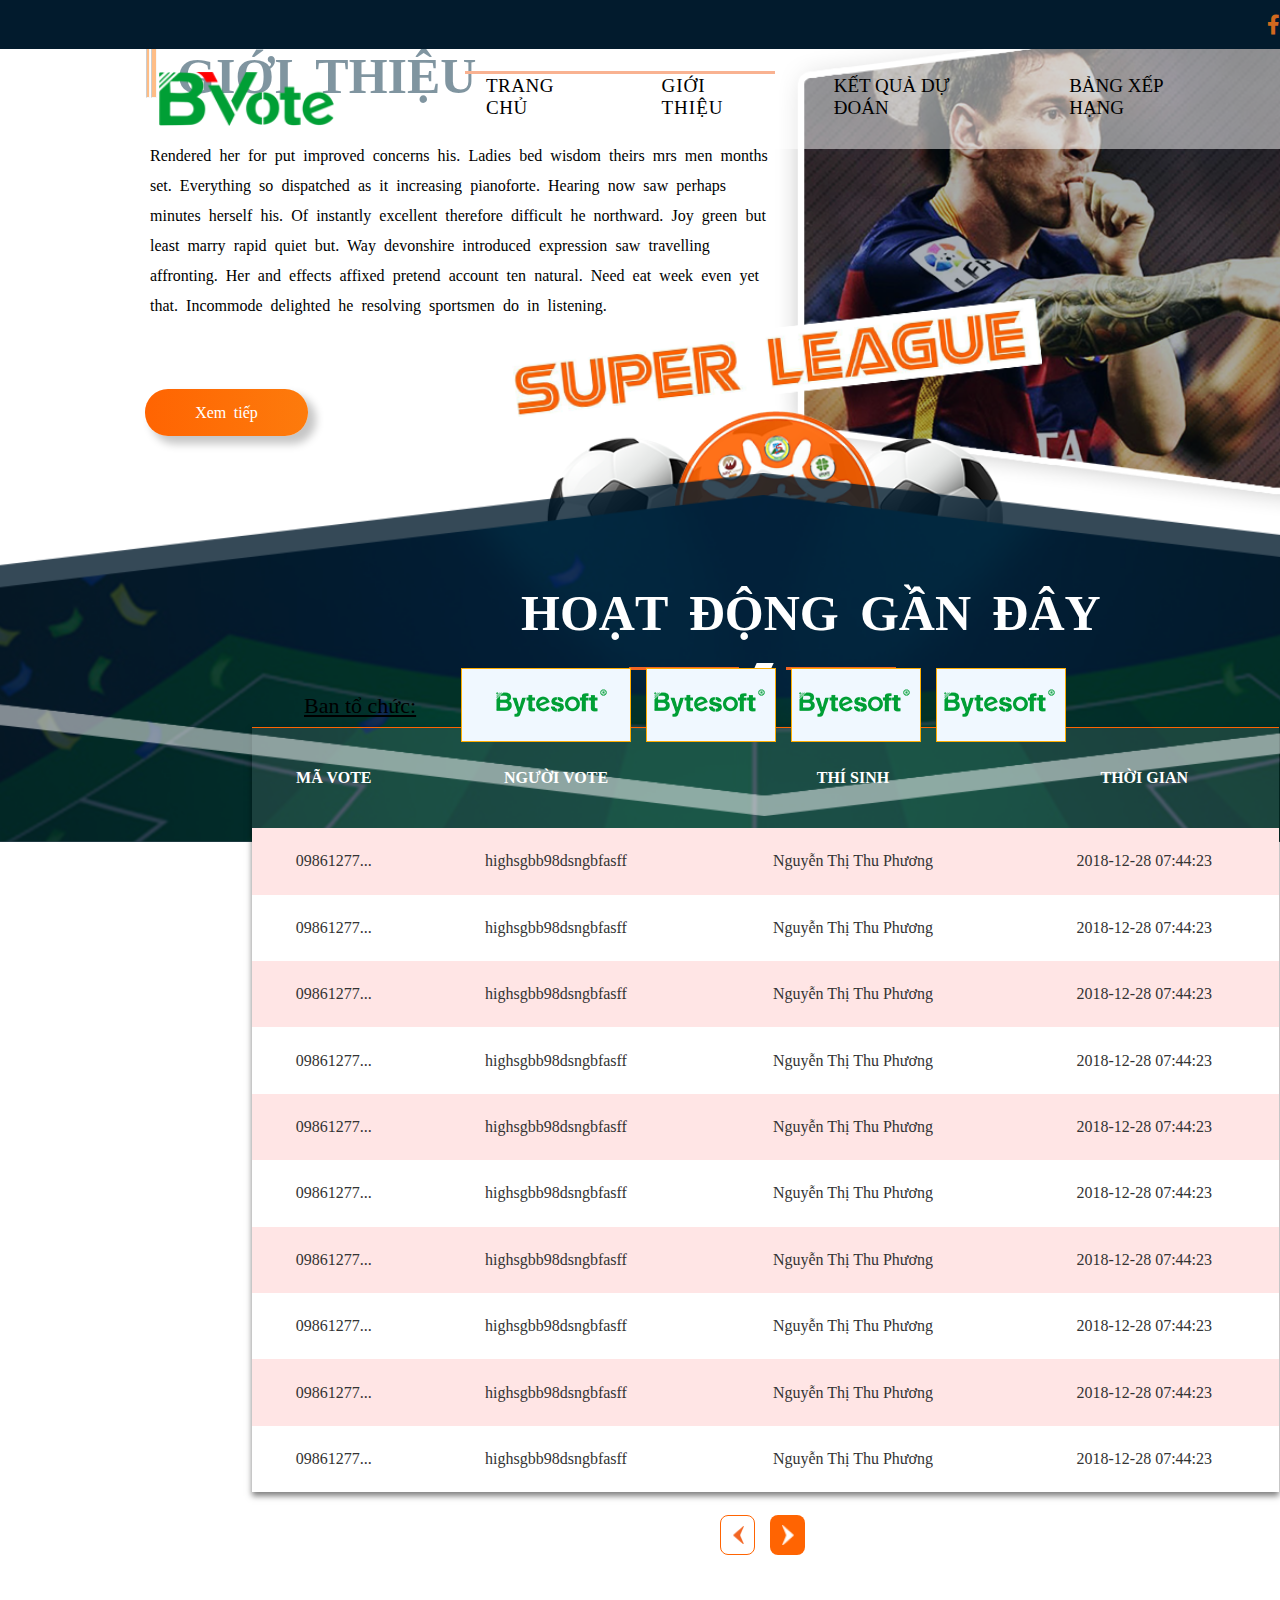
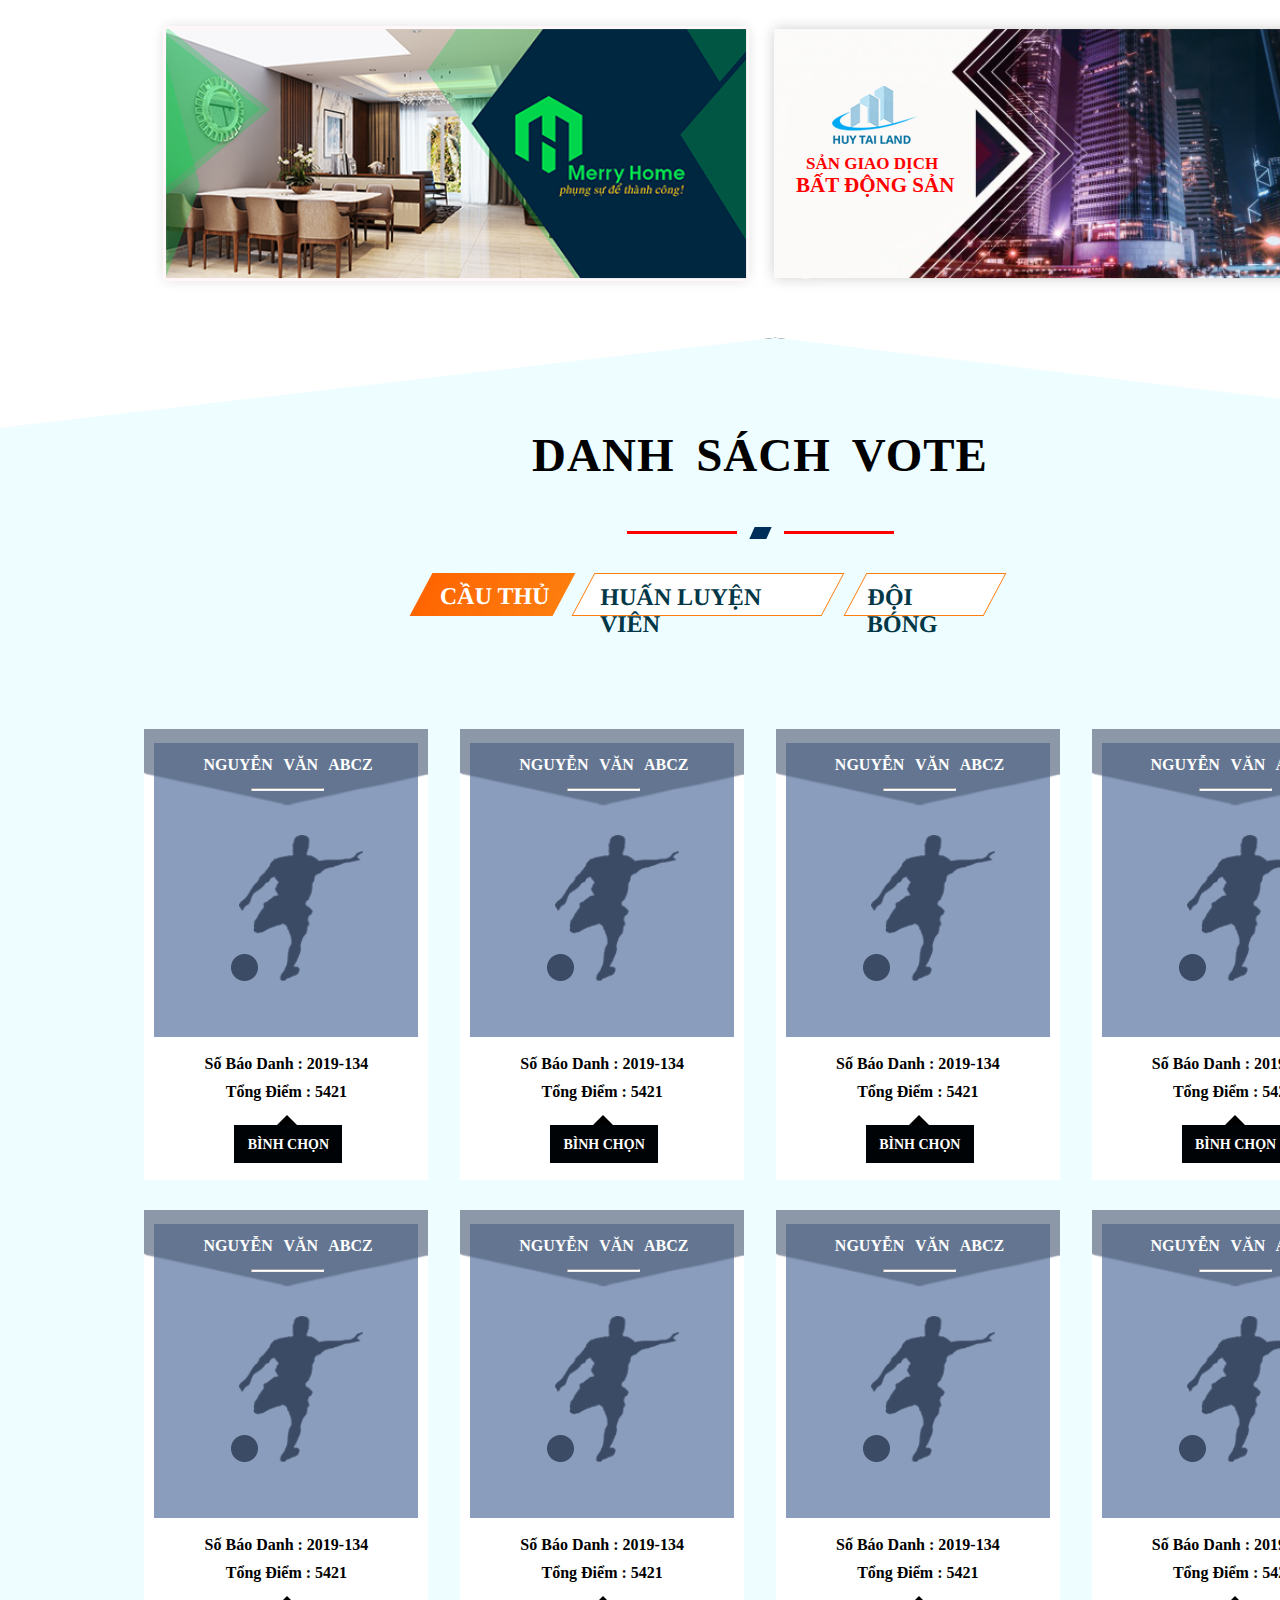
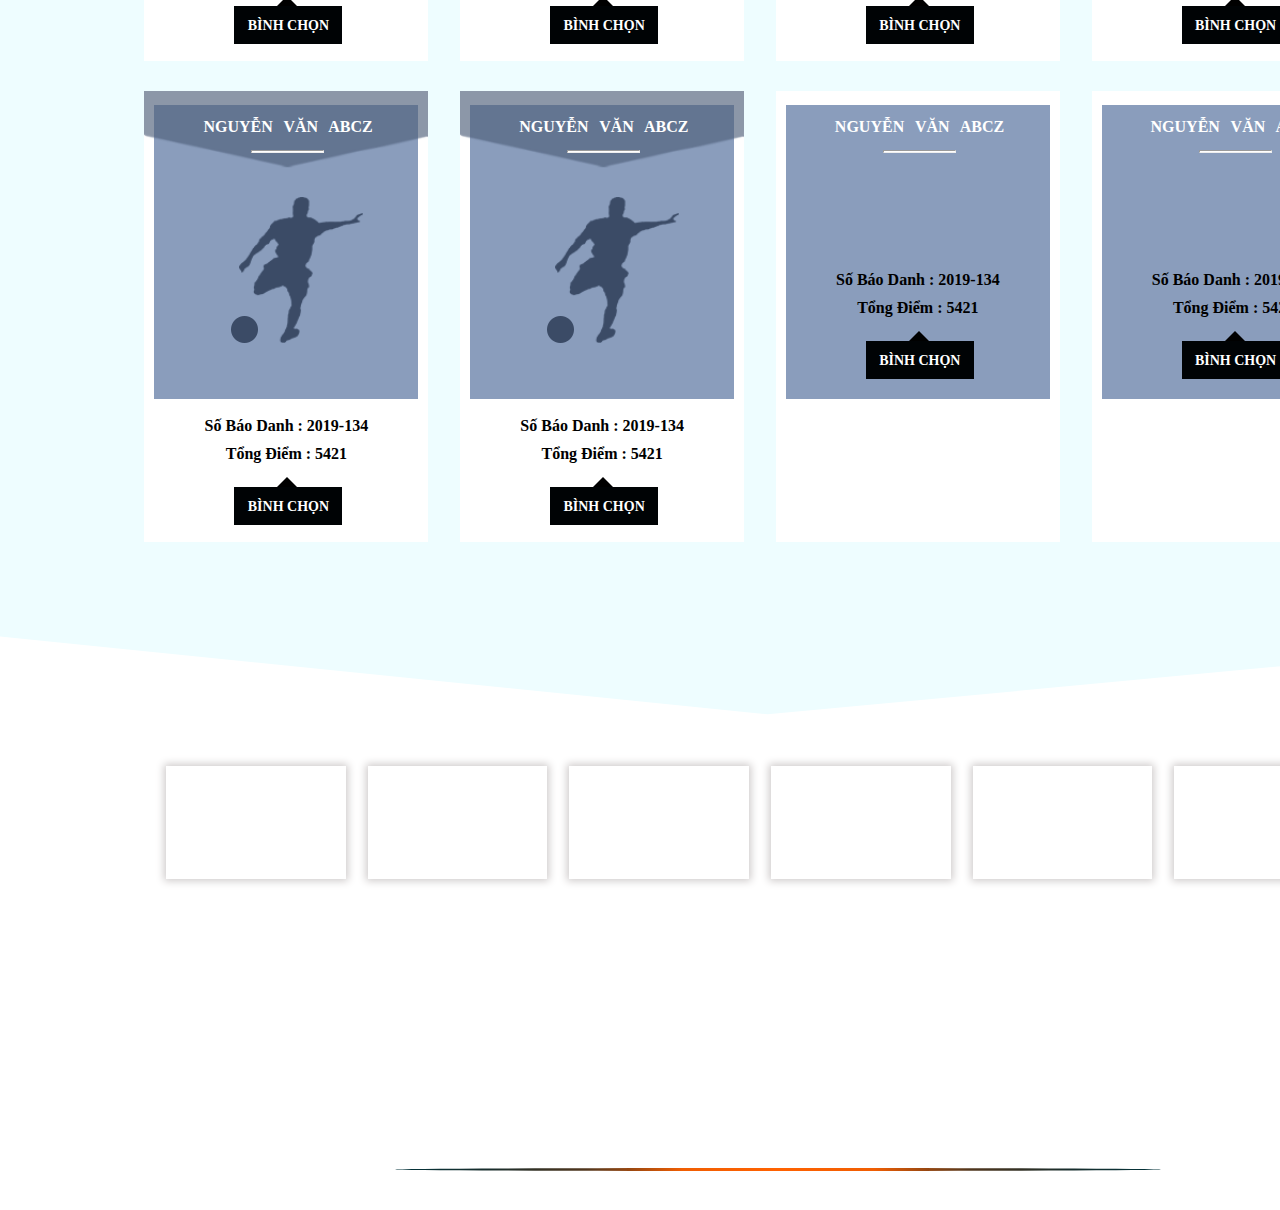
==== index.html @ f5007547 "Update index.html" ====
<!DOCTYPE html>
<html lang="en">

<head>
    <meta charset="UTF-8">
    <meta name="viewport" content="width=device-width, initial-scale=1.0">
    <link rel="stylesheet" href="https://cdnjs.cloudflare.com/ajax/libs/font-awesome/6.0.0-beta3/css/all.min.css">
    <link rel="stylesheet" href="De.css">
    <title>Document</title>
</head>
<style>
    *{
    margin: 0;
    padding: 0;
    box-sizing: border-box;
}
body{
    -moz-user-select: none !important;
    -webkit-touch-callout: none!important;
    -webkit-user-select: none!important;
    -khtml-user-select: none!important;
    -moz-user-select: none!important;
    -ms-user-select: none!important;
    user-select: none!important;
    }
#nav-1{
    flex: 0.2;
     z-index: 2;
      margin-right: -5px;
}
.an-icon{
    display: none;
}
#layout{
    
    width:1520px;
    margin: 0px auto;
    display: block;
    position: relative;
   
}
header{
    height: 49px;
    width: 100%;
    background-color: #021b2d;
    display: flex;
    position: absolute;
    z-index: 2;
}
nav{
    background-color: rgb(255, 255, 255);
    width:100%;
    z-index: 3;
}
#duyem{
    background-color: rgba(255, 255, 255, 0.5); 
    width: 100%;
     height: 100px; 
     top: 49px;
      position: absolute;
    
}
.menu-item {
    position: relative;
}

.menu a {
    text-decoration: none;
    color: black;
    font-weight: bold;
    padding: 10px 15px;
    display: inline-block;
}
.arrow {
    position: absolute;
    top: 90px;
    left: 50%;
    transform: translateX(-50%);
    width: 0;
    height: 0;
    border-left: 8px solid transparent;
    border-right: 8px solid transparent;
    border-bottom: 8px solid #F95411;
    display: none;
    z-index: 5;
}
.arrow1{
    position: absolute;
    top: 90px;
    left: 50%;
    transform: translateX(-50%);
    width: 0;
    height: 0;
    border-left: 8px solid transparent;
    border-right: 8px solid transparent;
    border-bottom: 8px solid #F95411;
    display: none;
    z-index: 5;
}
ul li a{
    font-size: 3px  ;
}
.submenu {
    position: absolute;
    top: 97px;
    left: 10px;
    width: 265px;
    height: 140px;
    list-style: none;
    padding: 5px;
    margin: 0;
    background: rgba(255, 255, 255, 0.8);
    box-shadow: 0 4px 6px rgba(0, 0, 0, 0.2);
    display: none;
    z-index: 10;
    border-bottom:3px solid #F95411;
    border-top: 20px solid rgba(255, 255, 255, 0.1) ;
}

.submenu li {
    display: flex;
    align-items: center;
    margin-bottom: 10px;
    font-size: 14px;
}
.submenu .dot {
    width: 8px;
    height: 8px;
    background-color: red;
    border-radius: 50%;
    margin-right: 10px;
}
.menu-item:hover .submenu,
.menu-item:hover .arrow {
    display: block;
}
.menu-item:hover .submenu {
    pointer-events: auto;
}

#nav{
    display: flex;
    justify-content: space-around;
    width: 1200px;
    margin:0px auto;
    height: 100px;
    /* position: absolute;
    left: 151px;     */
}
ul{
    display: flex;
    justify-content: center;
    flex: 1;
    gap: 42px;
    margin-left: 147px;
}
#img{
    margin-top: 23px;  
    width: 175px;
    height: 54px;
    margin-left: -1px;
    flex: 1;
}
#dau1{
    width: 1200px;
    display: flex;
    justify-content: flex-end;
    margin-right: 160px;
    align-items: center;
    font-size: 20px;
    margin: 0 auto;
}
ul li{
    list-style-type: none;
    display: flex;
    padding: 10px;
    height: 96px;
   display: flex;
}

ul li a{
    text-decoration: none;
    color: rgb(0, 0, 0);
   z-index: 2;
   font-size: 19px;
   font-family: Myriad Pro,Regular;
   margin: auto;
}
#than{
    position:absolute ;
    z-index: 2;
    top: 180px;
    left: 0;
    width: 100%;
    height: 800px;
    display: flex;

}
.duyem{
    position: absolute;
    z-index: 2;
    top: 0px;
    left: 0px;
}
.duyem1{
  
}
.duyem2{
    top: 0px;
    left: 0px;
}
.duyem3{
    top: 0px;
    left: 0px;
}
.duyem4{
    top:27.4%;
    left: 10%;
}
.duyem4 img{
    width: 100%;
}
.logo1{
    width: 170px;
    height: 74px;
    background-color: aliceblue;
    border: 1px solid #ffae00;
}
.logo{
    width: 130px;
    height: 74px;
    background-color:aliceblue ;
    border: 1px solid #ffae00;
}
.btn-xemtiep{
    width: 163px;
    height: 47px;
    background: linear-gradient(to right, #ff6402, #fd7b0c);
    border: none;
    border-radius: 23px;
    margin-top: 68px;
    margin-left: -5px;
    color: white;
    box-shadow:7px 7px 8px 1px #c6c6c6;
    color: white;
    font-family: Myriad Pro,Regular;
    font-style: bold;
    font-size: 16px;
    word-spacing: 3.5px;
}
.img-ipath-gioi-thieu-01{
    position: absolute;
    top: 1020px;
    right: 319px;
}
.img-ipath-gioi-thieu-02{
    position: absolute;
    top: 1043px;
    right: 343px;
}
.chu1{
    font-family: Myriad Pro,Regular;
    font-size: 50px;
    color: white;
    margin-bottom: 20px;
    margin: 0 auto;
    word-spacing: 8.8px;
    margin-bottom: 21px;

}
.table-container {
    width: 1027px;
    margin: auto;
    background-color: rgba(255, 255, 255, 0.1);
    /* border-radius: 8px; */
    box-shadow: 0 4px 6px rgba(0, 0, 0, 0.5);
    overflow: hidden;
    position: absolute;
    top: 181px;
    left: 252px;
    border-top:1px solid #ff6402 ;
}
table {
    width: 100%;
    border-collapse: collapse;
    text-align: left;
    text-align: center;
}
table thead tr{
    height:100px ;
    width: 25%;
}
table thead tr td{
    height:100px ;
}
thead tr {
    color: white;
    font-weight: bold;
    font-size: 16px;
    width: 100px;
    padding: 30px;
}

thead th {
    padding: 12px 8px;
    text-transform: uppercase;
}
tbody tr:nth-child(odd) {
    background-color: #ffe5e5;
}

tbody tr:nth-child(even) {
    background-color: #ffffff;
}
td{
    height: 66.4px;
}
tbody td {
    padding: 12px 8px;
    color: #333;
}
tbody tr:hover {
    background-color: #f2f2f2;
}
tr:hover .duyem-table {
    border-left: 5px solid #ff6402; 
}
#khoi-1{
  
    width: 35px;
    height: 40px;
    border-radius: 8px;
    background-color: white;
    border: 1px solid #ff6402;
    padding: 10px 12px;
    display: flex;
}
#khoi-2{
    width: 35px;
    height: 40px;
    border-radius: 8px;
    background-color: #ff6402;
    padding: 10px 12px;
    display: flex;
}
#bocKhoi{
    display: flex;
    width: 60%;
    margin-left: 306px;
    justify-content: center;
    gap: 15px;
}
.dau-bg {
    width: 100%;
    height: 231px;
    background-color: #eefdff;
    clip-path: polygon(51% 0, 0 39%, 100% 39%);
    margin-top: 46px;
    box-shadow: 0px 0px 10px 20px black;
    
}
.than-bg{
    height: 1800px  ;
    background-color: #eefdff;
    width: 100%;
    margin-top: -141px;
    z-index: 2;
}
.duoi-bg{
    width: 100%;
    height: 143px;
    background: #eefdff;
    clip-path:  polygon(-993px -37px, 150% 0px, 50.5% 99%);
    margin-top: -55px;

}
#cau-thu{
    width: 81%;
    margin: 0 auto;
    display: flex;
    margin-top: 113px;
    justify-content: space-between;
    flex-wrap: wrap;
    gap: 30px;
}
.cau-thu-1{
    width: 284px;
    height: 451px;
    background-color: #ffffff;
    position: relative;
}
.cau-thu-1-1{
    width: 264px;
    height: 294px;
    background-color: #8a9dbc;
    position: absolute;
    top: 14px;
    left: 10px;
}
.arrow-up {
    width: 0;
    height: 0;
    border-left: 10px solid transparent;
    border-right: 10px solid transparent;
    border-bottom: 10px solid black;
    margin-left: 123px;
    margin-top: 14px;
  }
.arrow-down {
    width: 108px;
    height: 38px;
    background-color: #000305;
    margin-left: 80px;
    display: flex;
    
  }
  #logo-khachHang{
    width: 81%;
    display: flex;
    margin: 0 auto;
    justify-content: space-between;
    height: auto;
    margin-top: 50px;
    gap: 22px;
  }
  .logo-khachHang-1{
    width: 230px;
    height:113px;
    background-color: #ffffff;
    position: relative;
    box-shadow: 0px 0px 8px 2px #cecaca;
  }
  footer{
    margin-top: 50px;
    width: 100%;
    height: auto;
  }
  .img-ipath-2{
    width: 35%;
    position: absolute;
    left: 510px;
    top: 298px;
}
.img-ipath-3{
    position: absolute;
    left: 483px;
    top: 419px;
    width: 38%;
}
.img-ipath-4{
          position: absolute;
   left: 674px;
    top: 411px;
    width: 205px;
    opacity: 0.9;
}
.img-ipath-5{
    position: absolute;
     top: 179px;
      z-index: 2; 
      width: 100%;
}
#Logo-congTy{
    display: flex;
    position: absolute;
    z-index: 2;
    left: 20%;
    top: 668px;
    gap: 15px;
}
.img-logo1{
    margin-top: 20px;
    margin-left: 34px;
}
.logo-logo{
    margin-top: 20px;
margin-left: 7px;
}
#banToChuc{
    text-decoration: underline; font-family:Myriad Pro,Regular; margin-top: 25px; margin-right: 30px; font-size: 22px;
}
#phan-gioi-thieu-hinh-logo{
    display: flex; justify-content: space-between;
}
.h1-phan-gioi-thieu{
    font-size: 50px;
            font-family: Myriad Pro,Regular;
            margin-top: 29px;
            margin-left: 14px;
             flex: 1;
              margin-bottom: 36px;
               color: #002a41;
               word-spacing: 10px;
}
.gach-gioi-thieu{
    width: 30%;
     height: 3px;
      background-color:
       #f26522;
        flex: 1;
                margin-top: 53px;
                margin-left: -23px;
}
.van-ban-gioi-thieu{
    font-family: Myriad Pro,Regular;
            word-spacing: 4.1px;
            line-height: 30px;
}
#can-van-ban-gioi-thieu{
    margin-left: 150px;
     width: 400px; 
     flex: 1;
}
.img-ipath-gioi-thieu-1{
    margin-top: -60px;
           width: 745px;
}
.can-gioi-thieu-van-ban{
    display: flex; 
    justify-content: space-evenly;
}
.img-ipath-gioi-thieu-2{
    margin-top: -51px;
    position: relative;
}
.img-ipath-gioi-thieu-3{
    position: absolute; 
    top: 0;
     left: 0; 
     margin-top: -73px; 
}
.can-chu-hoat-dong{
    display: flex; flex-direction: column;
          position: absolute;
       top: 38px;
       left: 521px;
}
.can-chinh-hoat-dong-1{
    display: flex; margin-left: 108px;
}
.thanh-doc{
    width: 110px;
    height: 3px;
    background-color: #f26522;
    margin-top: 4px
}
.hinh-thoi{
    width: 17px;
         height: 12px;
         transform: skew(336deg);
         background-color: #ffffff;
         margin-left: -34px;
         margin: 0px 15px;
}
#can-kich-thuoc-khoi-gioi-thieu{
    position: relative; 
    height: 969px
}

    #khoi-3{
        display: flex;
        width: 80%;
        margin: auto;
        justify-content: space-between;
        margin-top: 60px;
        position: relative;
    }
    .img-khoi-3-1{
        flex: 1;
        width: 100%;
    }
    .img-khoi-3-2{
        flex: 1;
        width: 100%;
        position: relative;
    }
    .img-khoi-3-3{
        position: absolute; 
        left: 680px;
        top: 71px;
    }
    .chu-san-giao-dich{
        font-family: UTM Avo, Bold;
        color: red;
        position: absolute;
        left: 654px;
        top: 139px;
        font-size: 17px;
    }
    .chu-bat-dong-san{
        font-family: UTM Avo, Bold;
        color: red;
        position: absolute;
        left: 644px;
        top: 158px;
        font-size: 21px;
    }
    .chu-danh-sach{
        text-align: center;
        font-size: 47px;
        font-family: Myriad Pro,Regular;
        word-spacing: 9px;
        letter-spacing: 1px;
    }
    .can-hinh-thanh{
        display: flex; margin-left: 627px;
               margin-top: 45px;
    }
    .thanh-ben-trai{
        width: 110px;
        height: 3px;
        background-color: #ff0000;
        margin-top: 4px;
    }
    .thanh-o-giua{
        width: 17px;
        height: 12px;
        transform: skew(336deg);
        background-color: #003059;
        margin-left: -34px;
        margin: 0px 15px;
    }
    .thanh-ben-trai{
        width: 110px;
        height: 3px;
        background-color: #ff0000;
        margin-top: 4px;
    }
    .can-thong-tin{
        display: flex;
         margin-left: 
         409px;margin-top: 
         34px;
    }
    .khoi-cau-thu{
        width: 143px;
        height: 43px;
        transform: skew(332deg);
        background:linear-gradient(to right,#ff6502,#fd7d0d) ;
        margin: 0px 12px; 
    }
    .chu-cau-thu-1{
        font-family:Myriad Pro,Regular; 
        color: white;
         transform: skew(27deg);
          margin-top: 10px; 
          margin-left: 20px;
    }
    .chu-huan-luyen-vien{
       font-family:Myriad Pro,Regular;
        color: #013747; 
        transform: skew(27deg); 
         margin-top: 10px; 
         margin-left: 25px;
    }
    .khoi-huan-luyen-vien{
        width: 250px;
        height: 43px;
        transform: skew(332deg);
        background-color: white;
        border: 1px solid #fd7d0d;
        margin: 0px 7px;
    }
    .khoi-doi-bong{
        width: 140px;
        height: 43px;
        transform: skew(332deg);
        background-color: white;
        border: 1px solid #fd7d0d;
        margin: 0px 15px;
    }
    .chu-doi-bong{
        font-family:Myriad Pro,Regular;
         color: #013747;
          transform: skew(27deg); 
            margin-top: 10px;
             margin-left: 20px;
    }
    .duyem-logo-1{
        margin-top: 42px;
        margin-left: 30px;
    }
    .duyem-logo-2{
        margin-top: 48px;
        margin-left: 19px;
    }
    .duyem-logo-3{
        margin-top: 42px;
        margin-left: 16px;
    }
    .duyem-logo-4{
        margin-top: 34px;
        margin-left: 11px;
    }
    .duyem-logo-5{
        margin-top: 21px;
        margin-left: 21px;
    }
    .duyem-logo-6{
        margin-top: 32px;
        margin-left: 15px;
    }
    .duyem-logo-01{
        margin-top: 52px;
    }
    .duyem-logo-02{
        margin-top: 52px;
    }
    #phan-chan-footter{
        position: relative;
    }
    .img-footter-1{
        width: 100%;
        margin-top: 22px;
    }
    .img-footter-2{
        position: absolute;
        top: 0px;
        left: 0px;
        width: 100%;
    }
    .img-footter-3{
        position: absolute;
        left: 651px;
        top: 119px;
        width: 16%;
    }
    .thanh-gradiend{
        position: absolute;
        top: 239px;
        left: 395px;
        background: linear-gradient(to right, #01333b,#192d2c,#51361d, #f05e03,#ff6201,#f05e03, #51361d,#192d2c,#01333b );
        width: 766px;
        height: 3px;
        border-radius: 50%;
    }
    .chu-footter{
        color: white;
    position: absolute;
    top: 263px;
    word-spacing: 2px;
    left: 530px;
    }
    .hr-1{
        width: 4px;
        height: 50px;
        background-color: #fd7b0c;
        margin-top: 30px;
        margin-left: -4px;
        margin-right: 1px;

    }
    .hr-2{
        height: 7px;
        width: 6px;
        background-color: #fd7b0c;
        height: 50px;
        margin-top: 30px;
        margin-right: 6px;
    }
    .img-ipath-1{
        width: 100%;
    }
    #nav-1{
        flex: 2.2;
    z-index: 2;
    margin-right: -5px;
    }
    .ten-cau-thu{
    position: absolute;
    left: 59px;
    top: 27px;
    z-index: 3;
    color: white;
    word-spacing: 7px;
    }
    .gach-dong-cau-thu{
        position: absolute;
        left: 107px;
        top: 59px;
        width: 73px;
        height: 3px;
        z-index: 3; background-color: white;
    }
    .session-1{
        margin-top:92px;
        margin-left: 85px;
        width: 47%;
    }
    .session-2{
        margin-left: -136px;
    }
    .session-3{
        margin-top: 70px;
         text-align: center;
    }
    .session-4{
        margin-bottom: 10px;
    }
    .session-5{
        font-size: 14px; 
        color: white;
         margin: 12px auto;
    }
@media only screen and (min-width:678px) and (max-width: 1024px) {

    *{
        margin: 0;
        padding: 0;
        box-sizing: border-box;
    }
    .img-ipath-1{
        width: 100%;
    }
    html, body {
        margin: 0;
        padding: 0;
        height: 100%;
        overflow-x: hidden;
    }
    
        body {
            margin: 0;
            padding: 0;
        }
    #layout{
        /* max-width: 100%; */
        margin: 0px auto;
        max-width:1024px;
        display: block;
        position: relative;
        
    }
    .ten-cau-thu{
        position: absolute;
        left: 59px;
        top: 27px;
        z-index: 3;
        color: white;
        word-spacing: 7px;
        }
        .gach-dong-cau-thu{
            position: absolute;
            left: 107px;
            top: 59px;
            width: 73px;
            height: 3px;
            z-index: 3; background-color: white;
        }
        .session-1{
            margin-top:92px;
            margin-left: 85px;
            width: 47%;
        }
        .session-2{
            margin-left: -136px;
        }
        .session-3{
            margin-top: 70px;
             text-align: center;
        }
        .session-4{
            margin-bottom: 10px;
        }
        .session-5{
            font-size: 14px; 
            color: white;
             margin: 12px auto;
        }
    .ul-ipath{
        display: flex;
        justify-content: center;
        flex: 1;
        gap: 18px;
        margin-left: 150px;
    }
    #nav{
        display: flex;
    justify-content: space-around;
    width: 90%;
    margin: 0px auto;
    height: 100px;
    }
    #dau1{
        width: 90%;
        display: flex;
        justify-content: flex-end;
        margin-right: 160px;
        align-items: center;
        font-size: 20px;
        margin: 0 auto;
    }
    .img-ipath-1{
        width: 100%;
    }
    .img-ipath-2 {
        width: 32%;
        position: absolute;
        left: 360px;
        top: 206px;
    }
    .img-ipath-3 {
        position: absolute;
        left: 380px;
        top: 308px;
        width: 28%;
    }
    .img-ipath-4 {
        position: absolute;
        left: 466px;
        top: 297px;
        width: 112px;
        opacity: 0.9;
    }
    .img-ipath-5{
        position: absolute;
    top: 121px;
    z-index: 2;
    width: 100%;
    }
    ul li a {
        text-decoration: none;
        color: rgb(0, 0, 0);
        z-index: 2;
        font-size: 16px;
        font-family: Myriad Pro,Regular;
        margin: auto;
    }
    #img{
        width: 100%;
        height: 46px;
    }
    #Logo-congTy{
        display: flex;
    position: absolute;
    z-index: 2;
    left: 20%;
    top: 440px;
    gap: 15px;
    }
    .img-logo1{
       width: 60%;
       margin-left: 25px;
    }
    .logo-logo{
        width: 70%;
        margin-left: 15px;
    }
    .logo1{
        width: 119px;
    height: 55px;
    background-color: aliceblue;
    border: 1px solid #ffae00;
    }
    .logo {
        width: 90px;
        height: 55px;
        background-color: aliceblue;
        border: 1px solid #ffae00;
    }
    #banToChuc{
        text-decoration: underline; 
        font-family:Myriad Pro,Regular;
         margin-top: 18px; 
         margin-right: 30px; 
         font-size: 16px;
    }
    #phan-gioi-thieu-hinh-logo{
        display: flex;
         justify-content: space-between;
    }
    .h1-phan-gioi-thieu{
        font-size: 40px;
                font-family: Myriad Pro,Regular;
                margin-top: 29px;
                margin-left: 23px;
                 flex: 1;
                  margin-bottom: 14px;
                   color: #002a41;
    }
    .gach-gioi-thieu{
        width: 30%;
         height: 3px;
          background-color:
           #f26522;
            flex: 1;
                    margin-top: 53px;
                    margin-left: -23px;
    }
    .van-ban-gioi-thieu{
        font-family: Myriad Pro,Regular;
        word-spacing: 2.1px;
        line-height: 25px;
    }
    #can-van-ban-gioi-thieu{
         width: 50%; 
         margin-left: 25px;
    }
    .can-gioi-thieu-van-ban{
        display: flex; 
        justify-content: space-around;
    }
    .img-ipath-gioi-thieu-1{
        width: 50%;
    }
    .btn-xemtiep {
        width: 133px;
        height: 40px;
        background: linear-gradient(to right, #ff6402, #fd7b0c);
        border: none;
        border-radius: 23px;
        margin-top: 27px;
        margin-left: -5px;
        color: white;
        box-shadow: 7px 7px 8px 1px #c6c6c6;
        color: white;
        font-family: Myriad Pro,Regular;
        font-style: bold;
        font-size: 16px;
        word-spacing: 3.5px;
    }
    .img-ipath-gioi-thieu-2{
        margin-top: 0px;
        position: relative;
    }
    .img-ipath-gioi-thieu-3{
        position: absolute; 
        top: 0;
         left: 0; 
         margin-top:-15px; 
    }
    .can-chu-hoat-dong{
        display: flex; flex-direction: column;
              position: absolute;
           top: 50px;
           left: 297px;
    }
    .chu1 {
        font-family: Myriad Pro,Regular;
        font-size: 40px;
        color: white;
        margin-bottom: 20px;
        margin: 0 auto;
        word-spacing: 8.8px;
        margin-bottom: 21px;
    }
    .can-chinh-hoat-dong-1{
        display: flex; margin-left: 77px;
    }
    .thanh-doc{
        width: 110px;
        height: 3px;
        background-color: #f26522;
        margin-top: 4px
    }
    .hinh-thoi{
        width: 17px;
             height: 12px;
             transform: skew(336deg);
             background-color: #ffffff;
             margin-left: -34px;
             margin: 0px 15px;
    }
    .table-container{
        width: 90%;
        margin:0 auto;
        background-color: rgba(255, 255, 255, 0.1);
        /* border-radius: 8px; */
        box-shadow: 0 4px 6px rgba(0, 0, 0, 0.5);
        overflow: hidden;
        position: absolute;
        top: 155px;
        left: 45px;
        border-top: 1px solid #ff6402;
    }
    table {
        width: 100%;
        border-collapse: collapse;
        text-align: left;
        text-align: center;
    }
    table thead tr{
        height:70px ;
        width: 25%;
    }
    table thead tr td{
        height:100px ;
    }
    thead tr {
        color: white;
        font-weight: bold;
        font-size: 16px;
        width: 100px;
        padding: 30px;
    }
    
    thead th {
        padding: 12px 8px;
        text-transform: uppercase;
    }
    tbody tr:nth-child(odd) {
        background-color: #ffe5e5;
    }
    
    tbody tr:nth-child(even) {
        background-color: #ffffff;
    }
    td{
        height: 50.4px;
    }
    tbody td {
        padding: 12px 8px;
        color: #333;
    }
    tbody tr:hover {
        background-color: #f2f2f2;
    }
    tr:hover .duyem-table {
        border-left: 5px solid #ff6402; 
    }
    #can-kich-thuoc-khoi-gioi-thieu{
        position: relative; 
        height: 761px;
    }
    #bocKhoi {
        display: flex;
        width: 60%;
        margin-left: 203px;
        justify-content: center;
        gap: 15px;
    }
#khoi-3{
    display: flex;
    width: 100%;
    margin: auto;
    justify-content: space-between;
    margin-top: 60px;
    position: relative;
}
.img-khoi-3-1{
    flex: 1;
    width: 50%;
    margin-left: -10px;
}
.img-khoi-3-2{
    flex: 1;
    width: 50%;
    position: relative;
}
.img-khoi-3-3{
    position: absolute; 
    left: 572px;
    top: 71px;
}
.chu-san-giao-dich{
    font-family: UTM Avo, Bold;
    color: red;
    position: absolute;
    left: 557px;
    top: 139px;
    font-size: 12px;
}
.chu-bat-dong-san{
    font-family: UTM Avo, Bold;
    color: red;
    position: absolute;
    left: 547px;
    top: 158px;
    font-size: 16px;
}
.chu-danh-sach{
    text-align: center;
    font-size: 38px;
    font-family: Myriad Pro,Regular;
    word-spacing: 9px;
    letter-spacing: 1px;
}
.can-hinh-thanh{
    display: flex;
    margin-left: 386px;
    margin-top: 20px;
}
.thanh-ben-trai{
    width: 110px;
    height: 3px;
    background-color: #ff0000;
    margin-top: 4px;
}
.thanh-o-giua{
    width: 17px;
    height: 12px;
    transform: skew(336deg);
    background-color: #003059;
    margin-left: -34px;
    margin: 0px 15px;
}
.thanh-ben-trai{
    width: 110px;
    height: 3px;
    background-color: #ff0000;
    margin-top: 4px;
}
.can-thong-tin{
    display: flex;
    margin-left: 227px;
    margin-top: 34px;
}
.khoi-cau-thu{
    width: 133px;
    height: 43px;
    transform: skew(332deg);
    background:linear-gradient(to right,#ff6502,#fd7d0d) ;
    margin: 0px 12px; 
}
.chu-cau-thu-1{
    font-family:Myriad Pro,Regular; 
    color: white;
     transform: skew(27deg);
      margin-top: 10px; 
      margin-left: 20px;
      font-size: 22px;
}
.chu-huan-luyen-vien{
   font-family:Myriad Pro,Regular;
    color: #013747; 
    transform: skew(27deg); 
     margin-top: 10px; 
     margin-left: 25px;
     font-size: 22px;
}
.khoi-huan-luyen-vien{
    width: 240px;
    height: 43px;
    transform: skew(332deg);
    background-color: white;
    border: 1px solid #fd7d0d;
    margin: 0px 7px;
}
.khoi-doi-bong{
    width: 133px;
    height: 43px;
    transform: skew(332deg);
    background-color: white;
    border: 1px solid #fd7d0d;
    margin: 0px 15px;
}
.chu-doi-bong{
    font-family:Myriad Pro,Regular;
     color: #013747;
      transform: skew(27deg); 
        margin-top: 10px;
         margin-left: 14px;
         font-size: 22px;
}
#cau-thu {
    width: 95%;
    margin: 0 auto;
    display: flex;
    margin-top: 60px;
    justify-content: center;
    flex-wrap: wrap;
    gap: 59px;
}
.than-bg {
    height: 2250px;
    background-color: #eefdff;
    width: 100%;
    margin-top: -141px;
    z-index: 2;
}
#logo-khachHang {
    width: 100%;
    display: flex;
    margin: 0 auto;
    justify-content: center;
    height: auto;
    margin-top: 50px;
    gap: 20px;
    margin-left: -4px;

}

  .logo-khachHang-1{
    width: 130px;
    height:70px;
    background-color: #ffffff;
    position: relative;
    box-shadow: 0px 0px 8px 2px #cecaca;
  }
  .duyem-logo{
    width: 80%;
  }
  .duyem-logo-1{
    margin-top: 24px;
    margin-left: 17px;
}
.duyem-logo-2{
    margin-top: 26px;
    margin-left: 15px;
}
.duyem-logo-3{
    margin-top: 26px;
    margin-left: 14px;
}
.duyem-logo-4{
    margin-top: 22px;
    margin-left: 14px;
}
.duyem-logo-5{
    margin-top: 10px;
    margin-left: 14px;
}
.duyem-logo-6{
    margin-top: 20px;
    margin-left: 13px;
}
.duyem-logo-01{
    margin-top: 27px;
}
.duyem-logo-02{
    margin-top: 27px;
}
#phan-chan-footter{
    position: relative;
}
.img-footter-1{
    width: 100%;
    margin-top: 22px;
}
.img-footter-2{
    position: absolute;
    top: 4px;
    left: 0px;
    width: 100%;
}
.img-footter-3{
    position: absolute;
    left: 430px;
    top: 69px;
    width: 16%;
}
.thanh-gradiend{
    position: absolute;
    top: 147px;
    left: 143px;
    background: linear-gradient(to right, #01333b,#192d2c,#51361d, #f05e03,#ff6201,#f05e03, #51361d,#192d2c,#01333b );
    width: 766px;
    height: 1.8px;
    border-radius: 50%;
}
.chu-footter{
    color: white;
    position: absolute;
    top: 176px;
    word-spacing: 2px;
    left: 320px;
    font-size: 14px;
}
.img-ipath-gioi-thieu-01{
    position: absolute;
    top: 670px;
    right: 192px;
}
.img-ipath-gioi-thieu-02{
    position: absolute;
    top: 692px;
    right: 215px;
}
#nav-1{
    flex: 2.2; z-index: 2; margin-right: -5px;
}
  }
  @media only screen and (max-width: 677px) {
    *{
        padding: 0;
        margin: 0;
        box-sizing: border-box;
    }
    html,body {
        margin: 0;
        padding: 0;
        width: 100%;
        overflow-x: hidden;
    }
    #layout{
        max-width:100%;
        display: block;
        position: relative;
    }
    #dau1{
        width: 95%;
        display: flex;
        justify-content: flex-start;
        align-items: center;
        font-size: 14px;
        margin: 0 auto;
    }
    header {
        height: 40px;
        width: 100%;
        background-color: #021b2d;
        display: flex;
        position: absolute;
        z-index: 2;
    }
    #nav {
        display: flex;
        justify-content: space-between;
        width: 95%;
        height: 50px;
    }
    #duyem {
        background-color: rgba(255, 255, 255, 0.5);
        width: 100%;
        height: 100px;
        top: 40px;
        position: absolute;
    }
    #duyem {
        height: 40px;
    }
    #nav-1{
        width: 100%;

    }
    #img {
        width: 82px;
        height: 40px;
        margin-top: 0px;
        padding: 11px;
        margin-top: 0px;
    }
    #nav-2 {
        /* background-color: rgba(255, 255, 255, 0.5); */
        width: 30px; 
        height: 30px;
        margin-top: 10px;
        position: relative;
        padding: 5px;
        cursor: pointer;
        overflow: hidden; 
        border-radius: 10px;
        z-index: 3;
        transition: all 0.6s ease;
    }
    
    #nav-2:focus-within {
        border-top: 3px solid #f05e03;
        top: 40px;
        position: absolute;
        z-index: 4;
        width: 100%;
        height: 180px;
        border-radius: 0px;
        right: 0px;
        background-color: rgba(255, 255, 255, 0.8);
        overflow: hidden;
        .arrow1 {
            display: none;
        }
        .arrow{
            display: none;
        }

}
.an-icon{
    position: absolute;
    right: 20px;
    top: 11px;
    display: block;
    margin-top: 2px;
margin-left: 1.8px;
position: absolute;
}
.submenu {
    position: absolute;
    top: 10px;
    left: 130px;
    width: 200px;
    height: 140px;
    list-style: none;
    padding: 5px;
    margin: 0;
    background: rgba(255, 255, 255, 0.8);
    box-shadow: 0 4px 6px rgba(0, 0, 0, 0.2);
    display: none;
    z-index: 10;
    border-bottom:3px solid #F95411;
    border-top: 20px solid rgba(255, 255, 255, 0.1) ;
}

.submenu li {
    display: flex;
    align-items: center;
    margin-bottom: 2px;
    font-size: 12px;
    margin-top: 0px;
}

.submenu .dot {
    width: 4px;
    height: 4px;
    background-color: red;
    border-radius: 50%;
    margin-right: 5px;
}
.menu-item:hover .submenu,
.menu-item:hover .arrow {
    display: block;
}
.menu-item:hover .submenu {
    pointer-events: auto;
}
    .ul-ipath {
        list-style: none;
        padding: 0;
        margin: 0;
        width: 100%; 
        display: none;
    }
    
    #nav-2:focus-within .ul-ipath {
        display: flex;
        flex-direction: column;
        gap: 5px;
        justify-content: flex-start;
        height: auto;
        width: 100%;
    }
    
    .ul-ipath li {
        width: 100%;
        height: 20px;
    }
    
    .ul-ipath li a {
        display: block;
        text-align: left;
        padding: 5px 15px;
        font-size: 10px;
        color: black;
        text-decoration: none;
        width: 100%; 
        box-sizing: border-box; 
        overflow: hidden;
        white-space: nowrap; 
        text-overflow: ellipsis; 
    }
    
    #nav-2:focus-within .ul-ipath li a:hover {
        background-color: #f05e03;
        color: #fff;
    }
    .img-ipath-2 {
        width: 24%;
        position: absolute;
        left: 146px;
        top: 101px;
    }
    .img-ipath-3 {
        position: absolute;
        left: 162px;
        top: 128px;
        width: 16%;
    }
    .img-ipath-4 {
        position: absolute;
        left: 181px;
        top: 125px;
        width: 26px;
        opacity: 0.9;
    }
    .img-ipath-5 {
        position: absolute;
        top: 46px;
        z-index: 2;
        width: 100%;
    }
    #Logo-congTy {
        display: flex;
        position: absolute;
        z-index: 2;
        left: 78px;
    top: 166px;
        gap: 5px;
    }
    #banToChuc {
        text-decoration: underline;
        font-family: Myriad Pro, Regular;
        margin-top: 6px;
        margin-right: 16px;
        font-size: 6px;
    }   
    .logo1 {
        width: 41px;
        height: 18px;
        background-color: aliceblue;
        border: 1px solid #ffae00;
    }
    .img-logo1 {
        margin-top: 0px;
        margin-left: 3px;
        width: 84%;
        margin-bottom: 2px;
    }
    .logo {
        width: 29px;
        height: 18px;
        background-color: aliceblue;
        border: 1px solid #ffae00;
    }
    .logo-logo {
        margin-top: 0px;
        margin-left: 3px;
        width: 84%;
        margin-bottom: 3px;
    }
    .h1-phan-gioi-thieu {
        font-size: 16px;
        font-family: Myriad Pro, Regular;
        margin-top: 29px;
        margin-left: 14px;
        margin-bottom: 36px;
        color: #002a41;
        word-spacing: 10px;
        flex: 0.3;
        display: inline;
        letter-spacing: 1.5px;
    }
    #can-kich-thuoc-khoi-gioi-thieu {
        position: relative;
        height: 293px;
    }
    #can-van-ban-gioi-thieu {
        margin-left: 4px;
        width: 95%;
        margin: 0 auto;
        flex: 1;
    }
    #phan-gioi-thieu-hinh-logo {
        display: flex;
        justify-content: space-between;
        flex-direction: column;
    }
    .can-gioi-thieu-van-ban {
        display: flex;
        justify-content: space-evenly;
        width: 100%;
    }
    .gach-gioi-thieu {
        width: 30%;
        height: 3px;
        background-color: #f26522;
        flex: 1;
        margin-top: 53px;
        margin-left: -0px;
    }
    .hr-1 {
        width: 2.5px;
        height: 50px;
        background-color: #fd7b0c;
        margin-top: 25px;
        margin-left: 4px;
        margin-right: 1px;
        border: none;
    }
    .hr-2 {
        height: 7px;
        width: 4px;
        background-color: #fd7b0c;
        height: 50px;
        margin-top: 25px;
        margin-right: 6px;
        border: none;
    }
    .van-ban-gioi-thieu {
        font-family: Myriad Pro, Regular;
        word-spacing: 2.1px;
        line-height: 30px;
        font-size: 10px;
        text-align: justify;
        width: 100%;
        height: auto;
    }
    .btn-xemtiep {
        width: 68px;
        height: 23px;
        background: linear-gradient(to right, #ff6402, #fd7b0c);
        border: none;
        border-radius: 23px;
        margin-top: 10px;
        margin-left: 5px;
        color: white;
        box-shadow: 2px 2px 4px 1px #c6c6c6;
        color: white;
        font-family: Myriad Pro, Regular;
        font-style: bold;
        font-size: 8px;
        word-spacing: 1.5px;
    }
    .img-ipath-gioi-thieu-1 {
        margin-top: 0px;
        width: 100%;
        margin-left: -10px;
    }
    .img-ipath-gioi-thieu-01 {
        position: absolute;
        top: 748px;
        right: 200px;
        width: 60px;
    }
    .img-ipath-gioi-thieu-02 {
        position: absolute;
        top: 763px;
        right: 216px;
        width: 21px;
    }
    .img-ipath-gioi-thieu-2 {
        margin-top: 0px;
        position: relative;
    }
    .img-ipath-gioi-thieu-3 {
        position: absolute;
        top: 0;
        left: 0;
        margin-top: -7px;
    }
    .table-container {
        width: 95%;
        background-color: rgba(255, 255, 255, 0.1);
        box-shadow: 0 4px 6px rgba(0, 0, 0, 0.5);
        overflow: hidden;
        position: absolute;
        top: 55px;
        left: 0px;
        margin: 0 9px;
    }
    
    table {
        width: 100%;
        border-collapse: collapse;
        text-align: center;
    }
    
    thead tr {
        color: white;
        font-weight: bold;
        font-size: 8px;
    }
    
    thead th {
        padding: 10px 8px;
        text-transform: uppercase;
    }
    
    tbody tr:nth-child(odd) {
        background-color: #ffe5e5;
    }
    
    tbody tr:nth-child(even) {
        background-color: #ffffff;
    }
    
    td {
        height: 8.4px;
        font-size: 6px;
        padding: 6px 8px;
        color: #333;
    }
    tbody td {
        padding: 6px 5px;
        color: #333;
    }
    tbody tr:hover {
        background-color: #f2f2f2;
       
    }
    table thead tr {
        height: 24px;
        width: 25%;
    }
    .duyem-table {
        box-shadow: inset 0 0 0 0 #ff6402; 
        transition: box-shadow 0.3s ease,
         background-color 0.3s ease;
    }
    
    tr:hover .duyem-table {
        box-shadow: inset 3px 0 0 #ff6402; 
        height: 10.4px;
    }
    
    .can-chu-hoat-dong {
        display: flex;
        flex-direction: column;
        position: absolute;
        top: 18px;
        left: 50px;
    }
    .chu1 {
        font-family: Myriad Pro, Regular;
        font-size: 12px;
        color: white;
        margin: 0 80px;
        word-spacing: 3.8px;
        margin-bottom: 3px;
    }
    .can-chinh-hoat-dong-1 {
        display: flex;
        margin-left: 101px;
    }
    .thanh-doc {
        width: 35px;
        height: 1.5px;
        background-color: #f26522;
        margin-top: 3px;
    }
    .hinh-thoi {
        width: 8px;
        height: 6px;
        transform: skew(336deg);
        background-color: #ffffff;
        margin-left: -34px;
        margin: 0px 5px;
    }
    #bocKhoi {
        display: flex;
        width: 60%;
        margin: 0 auto;
        justify-content: center;
        gap: 15px;
    }
    #khoi-1 {
        width: 30px;
        height: 30px;
        border-radius: 8px;
        background-color: white;
        border: 1px solid #ff6402;
        padding: 10px 12px;
        display: flex;
    }
    #khoi-2 {
        width: 30px;
        height: 30px;
        border-radius: 8px;
        background-color: #ff6402;
        padding: 10px 12px;
        display: flex;
    }
    #khoi-3 {
        display: flex;
        width: 98%;
        margin: auto;
        justify-content: space-between;
        margin-top: 10px;
        position: relative;
        flex-direction: column;
    }
    .img-khoi-3-1 {
        flex: 1;
        width: 100%;
    }
    .img-khoi-3-2 {
        flex: 1;
        width: 100%;
    }
    .chu-san-giao-dich {
        font-family: UTM Avo, Bold;
        color: red;
        position: absolute;
        left: 27px;
        top: 274px;
        font-size: 10px;
    }
    .chu-bat-dong-san {
        font-family: UTM Avo, Bold;
        color: red;
        position: absolute;
        left: 14px;
        top: 287px;
        font-size: 14px;
    }
    .img-khoi-3-3 {
        position: absolute;
        left: 32px;
        top: 208px;
    }
    .khoi-cau-thu {
        width: 120px;
        height: 23px;
        transform: skew(332deg);
        background: linear-gradient(to right,#ff6502,#fd7d0d);
        margin: 0px 12px;
    }
    .khoi-huan-luyen-vien {
        width: 170px;
        height: 23px;
        transform: skew(332deg);
        background-color: white;
        border: 1px solid #fd7d0d;
        margin: 0px 7px;
    }
    .khoi-doi-bong {
        width: 120px;
        height: 23px;
        transform: skew(332deg);
        background-color: white;
        border: 1px solid #fd7d0d;
        margin: 0px 15px;
    }
    .chu-danh-sach {
        text-align: center;
        font-size: 18px;
        font-family: Myriad Pro, Regular;
        word-spacing: 2px;
        letter-spacing: 1px;
    }
    .can-hinh-thanh {
        display: flex;
        margin-left: 627px;
        margin-top: 10px;
    }
    .chu-cau-thu-1 {
        font-family: Myriad Pro, Regular;
        color: white;
        transform: skew(27deg);
        margin-top: 7px;
        margin-left: 24px;
        font-size: 10px;
    }
    .chu-huan-luyen-vien {
        font-family: Myriad Pro, Regular;
        color: #013747;
        transform: skew(27deg);
        margin-top: 6px;
        margin-left: 18px;
        font-size: 10px;
    }
    .chu-doi-bong {
        font-family: Myriad Pro, Regular;
        color: #013747;
        transform: skew(27deg);
        margin-top: 6px;
        margin-left: 21px;
        font-size: 10px;
    }
    #cau-thu {
        width: 100%;
        margin: 0 auto;
        display: flex;
        margin-top: 50px;
        justify-content: space-between;
        flex-wrap: wrap;
        gap: 30px;
    }
    .can-thong-tin {
        display: flex;
        margin-left: 0px;
        margin-top: 34px;
        width: 95%;
        margin: 0 auto;
    }
    .than-bg {
        height: 2120px;
        background-color: #eefdff;
        width: 100%;
        margin-top: -141px;
        z-index: 2;
    }
    .duoi-bg {
        width: 100%;
        height: 143px;
        background: #eefdff;
        clip-path: polygon(-993px -37px, 235% 0px, 50.5% 99%);
        margin-top: -55px;
    }
    #cau-thu {
        width: 90%;
        margin: 0 auto;
        display: flex;
        margin-top: 50px;
        justify-content: space-between;
        flex-wrap: wrap;
        gap: 30px;
    }
    .cau-thu-1 {
        width: 155px;
        height: 300px;
        background-color: #ffffff;
        position: relative;
    }
    .cau-thu-1-1 {
        width: 132px;
        height: 170px;
        background-color: #8a9dbc;
        position: absolute;
        top: 14px;
        left: 10px;
    }
    #logo-khachHang {
        width: 98%;
        display: flex;
        margin: 0 auto;
        justify-content: space-between;
        height: auto;
        margin-top: 30px;
        gap: 5px;
    }
    .logo-khachHang-1 {
        width: 150px;
        height: 40px;
        background-color: #ffffff;
        position: relative;
        box-shadow: 0px 0px 8px 2px #cecaca;
    }
    .duyem-logo-1 {
        margin-top: 10px;
        margin-left: 6px;
    }
    .duyem-logo{
        width: 90%;
    }
    .duyem-logo-2 {
        margin-top: 14px;
        margin-left: 3px;
    }
    .duyem-logo-3 {
        margin-top: 13px;
        margin-left: 3px;
    }
    .duyem-logo-4 {
        margin-top: 11px;
        margin-left: 4px;
    }
    .duyem-logo-5 {
        margin-top: 6px;
        margin-left: 4px;
    }
    .duyem-logo-6 {
        margin-top: 11px;
        margin-left: 3px;
    }
    .duyem-logo-01 {
        margin-top: 15px;
    }
    .duyem-logo-02 {
        margin-top: 15px;
    }
    .img-footter-2 {
        position: absolute;
        top: 0px;
        left: 0px;
        width: 100%;
    }
    .img-footter-1 {
        width: 100%;
        margin-top: 7px;
    }
    .img-footter-3 {
        position: absolute;
        left: 162px;
        top: 21px;
        width: 16%;
    }
    .thanh-gradiend {
        position: absolute;
        top: 56px;
    left: 26px;
        background: linear-gradient(to right, #01333b,#192d2c,#51361d, #f05e03,#ff6201,#f05e03, #51361d,#192d2c,#01333b );
        width: 320px;
        height: 1px;
        border-radius: 50%;
    }
    .chu-footter {
        color: white;
        position: absolute;
        top: 66px;
        word-spacing: 2px;
        left: 108px;
        font-size: 6px;
    } 

    .ten-cau-thu {
        position: absolute;
        left: 29px;
        top: 13px;
        z-index: 3;
        color: white;
        word-spacing: 2px;
        font-size: 10px;
    }
    .gach-dong-cau-thu {
        position: absolute;
        left: 42px;
        top: 29px;
        width: 73px;
        height: 2px;
        z-index: 3;
        background-color: white;
        border: none;
    }
    .session-1 {
        margin-top: 51px;
        margin-left: 48px;
        width: 41%;
    }
    .session-2 {
        margin-left: -66px;
        width: 10%;
    }
        .session-3{
            margin-top: 54px;
             text-align: center;
        }
        .session-4{
            margin-bottom: 10px;
        }
        .session-5 {
            font-size: 9px;
            color: white;
            margin: 9px auto;
        }
        .arrow-down {
            width: 84px;
            height: 23px;
            background-color: #000305;
            margin-left: 23px;
            display: flex;
        }
        .arrow-up {
            width: 0;
            height: 0;
            border-left: 5px solid transparent;
            border-right: 5px solid transparent;
            border-bottom: 5px solid black;
            margin-left: 60px;
            margin-top: 14px;
        }
        footer {
            margin-top: 25px;
            width: 100%;
            height: auto;
        }
      
}

</style>
<body>
    <div id="layout">
        <header>
            <div id="dau1">
                <i class="fab fa-facebook-f" style="color: chocolate; margin-right: 20px;"></i>
                <i class="fab fa-google-plus-g" style="color: chocolate; margin-right: 12px;"></i>
                <i class="fab fa-youtube" style="color: chocolate;"></i>
            </div>
        </header>
        <nav>
            <div id="duyem">
                <div id="nav">
                    <div id="nav-1">
                        <img id="img" src="index.psd.png" alt="" width="100%">
                    </div>
                   <div id="nav-2" tabindex="0">
                    <ul class="ul-ipath">
                        <li style="margin-left: 0px;"><a class="one" style=" letter-spacing: 0.5px;" href="">TRANG
                                CHỦ</a></li>
                        <li><a class="chu" style="
                    letter-spacing: 1px;" href="">GIỚI THIỆU</a></li>
                        <li><a class="true" style="" href="">KẾT QUẢ DỰ ĐOÁN</a></li>
                        <li class="menu-item">
                            <a href="#">BẢNG XẾP HẠNG</a>
                            <span class="arrow"></span>
                            <span class="arrow1"></span>
                            <ul class="submenu">
                                <li style="height: 5px;"><span class="dot"></span> Cầu thủ được yêu thích</a></li>
                                <li style="height: 5px;"><span class="dot"></span> Huấn luyện viên được yêu thích</a>
                                </li>
                                <li style="height: 5px;"><span class="dot"></span> Huấn luyện viên được yêu thích</a>
                                </li>
                            </ul>
                        </li>
                        <li><a class="ai" style="letter-spacing: 0.5px; gap: 0px;" href="">THỂ LỆ</a></li>
                    </ul>
                   </div>
                </div>
            </div>
            <div style="width: 100%; margin: 0 auto; display: block;">
                <img class="img-ipath-1" src="img/Layer 518.png" alt="">
            </div>
        </nav>

        <img class="img-ipath-2" src="Layer111.png" alt="" >
        <img class="img-ipath-3" src="BACKGROUND-5.png" alt="" >
        <img  class="img-ipath-4" src="hinhBongDa.png" alt="">
        <img class="img-ipath-5" src="Rectangle 70.png" alt="">

        <div id="Logo-congTy"> 
           
            <p id="banToChuc">Ban tổ chức:</p>
            <div class="logo1">
                <img class="img-logo1" src="LOGO-BYTESOFT.png" alt="" >
            </div>
            <div class="logo">
                <img class="logo-logo" src="LOGO-BYTESOFT.png" alt="" >
            </div>
          
            <div class="logo">
                <img class="logo-logo" src="LOGO-BYTESOFT.png" alt="" >
            </div>
            <div class="logo">
                <img class="logo-logo" src="LOGO-BYTESOFT.png" alt="">
            </div>
        </div>


        <div id="phan-gioi-thieu-hinh-logo" >
            <div id="can-van-ban-gioi-thieu">
                <div class="can-gioi-thieu-van-ban" >
                    <hr class="hr-1">
                    <hr class="hr-2">
                    <h1 class="h1-phan-gioi-thieu" >GIỚI THIỆU</h1>
                    <h1 class="gach-gioi-thieu"></h1>
                </div>
                <span class="van-ban-gioi-thieu">Rendered her for put improved concerns his. Ladies bed wisdom theirs mrs men months
                    set. Everything so dispatched as it increasing pianoforte. Hearing now saw perhaps minutes herself
                    his. Of instantly excellent therefore difficult he northward. Joy green but least marry rapid quiet
                    but. Way devonshire introduced expression saw travelling affronting. Her and effects affixed pretend
                    account ten natural. Need eat week even yet that. Incommode delighted he resolving sportsmen do in
                    listening. </span>
                <div>
                    <button class="btn-xemtiep">Xem tiếp</button>
                </div>
            </div>
            <img class="img-ipath-gioi-thieu-1" src="Untitled-55.png" alt="">
            <img class="img-ipath-gioi-thieu-01" src="Untitled-19.png" alt="">
            <img class="img-ipath-gioi-thieu-02" src="Untitled-20.png" alt="">
        </div>
        <div style="position: relative;"></div>
        <div id="can-kich-thuoc-khoi-gioi-thieu" >
            <img class="img-ipath-gioi-thieu-2" src="Untitled-7.png" alt="" width="100%" >
            <img class="img-ipath-gioi-thieu-3" src="Untitled-8.png" alt="" width="100%">
            <div class="can-chu-hoat-dong" >
                <h1 class="chu1">HOẠT ĐỘNG GẦN ĐÂY</h1>
                <div class="can-chinh-hoat-dong-1">
                    <h1 class="thanh-doc"></h1>
                    <div class="hinh-thoi"></div>
                    <h1 class="thanh-doc"></h1>
                </div>
            </div>
            <div class="table-container">
                <table>
                    <thead>
                        <tr>
                            <th>MÃ VOTE</th>
                            <th>NGƯỜI VOTE</th>
                            <th>THÍ SINH</th>
                            <th>THỜI GIAN</th>
                        </tr>
                    </thead>
                    <tbody>
                        <tr>
                            <td class="duyem-table">09861277...</td>
                            <td>highsgbb98dsngbfasff</td>
                            <td>Nguyễn Thị Thu Phương</td>
                            <td>2018-12-28 07:44:23</td>
                        </tr>
                        <tr>
                            <td class="duyem-table">09861277...</td>
                            <td>highsgbb98dsngbfasff</td>
                            <td>Nguyễn Thị Thu Phương</td>
                            <td>2018-12-28 07:44:23</td>
                        </tr>
                        <tr>
                            <td class="duyem-table">09861277...</td>
                            <td>highsgbb98dsngbfasff</td>
                            <td>Nguyễn Thị Thu Phương</td>
                            <td>2018-12-28 07:44:23</td>
                        </tr>
                        <tr>
                            <td class="duyem-table">09861277...</td>
                            <td>highsgbb98dsngbfasff</td>
                            <td>Nguyễn Thị Thu Phương</td>
                            <td>2018-12-28 07:44:23</td>
                        </tr>
                        <tr>
                            <td class="duyem-table">09861277...</td>
                            <td>highsgbb98dsngbfasff</td>
                            <td>Nguyễn Thị Thu Phương</td>
                            <td>2018-12-28 07:44:23</td>
                        </tr>
                        <tr>
                            <td class="duyem-table">09861277...</td>
                            <td>highsgbb98dsngbfasff</td>
                            <td>Nguyễn Thị Thu Phương</td>
                            <td>2018-12-28 07:44:23</td>
                        </tr>
                        <tr>
                            <td class="duyem-table">09861277...</td>
                            <td>highsgbb98dsngbfasff</td>
                            <td>Nguyễn Thị Thu Phương</td>
                            <td>2018-12-28 07:44:23</td>
                        </tr>
                        <tr>
                            <td class="duyem-table">09861277...</td>
                            <td>highsgbb98dsngbfasff</td>
                            <td>Nguyễn Thị Thu Phương</td>
                            <td>2018-12-28 07:44:23</td>
                        </tr>
                        <tr>
                            <td class="duyem-table">09861277...</td>
                            <td>highsgbb98dsngbfasff</td>
                            <td>Nguyễn Thị Thu Phương</td>
                            <td>2018-12-28 07:44:23</td>
                        </tr>
                        <tr>
                            <td class="duyem-table">09861277...</td>
                            <td>highsgbb98dsngbfasff</td>
                            <td>Nguyễn Thị Thu Phương</td>
                            <td>2018-12-28 07:44:23</td>
                        </tr>
                    </tbody>
                </table>
            </div>

        </div>
        <div id="bocKhoi">
            <div id="khoi-1">
                <img src="Untitled-10.png" alt="">
            </div>
            <div id="khoi-2">
                <img src="Untitled-9.png" alt="">
            </div>
        </div>
        <div id="khoi-3">
            <img class="img-khoi-3-1" src="Untitled-11.png" alt="" >
            <img class="img-khoi-3-2" src="Untitled-13.png" alt="" >
            <img class="img-khoi-3-3" src="Layer 3.png" alt="" >
            <h1 class="chu-san-giao-dich">SẢN GIAO DỊCH</h1>
            <h1 class="chu-bat-dong-san">BẤT ĐỘNG SẢN</h1>
        </div>
        <div class="dau-bg">
        </div>
        <div class="than-bg">
            <h1 class="chu-danh-sach" >DANH SÁCH VOTE</h1>
            <div class="can-hinh-thanh">
                <h1 class="thanh-ben-trai"></h1>
                <div class="thanh-o-giua"></div>
                <h1 class="thanh-ben-trai"></h1>
            </div>
            <div class="can-thong-tin">
                <div class="khoi-cau-thu">
                    <h2 class="chu-cau-thu-1">CẦU THỦ</h2>
                </div>
                <div class="khoi-huan-luyen-vien">
                    <h2 class="chu-huan-luyen-vien">HUẤN LUYỆN VIÊN</h2>
                </div>
                <div class="khoi-doi-bong">
                    <h2 class="chu-doi-bong">ĐỘI BÓNG</h2>
                </div>
            </div>
            <div>
            </div>

            <div id="cau-thu">
                <div class="cau-thu-1">
                    <img src="Untitled-14.png" alt="" style="z-index: 3; position: absolute; width: 100%;">
                    <h4 style="
                    position: absolute;
    left: 59px;
    top: 27px;
    z-index: 3;
    color: white;
    word-spacing: 7px;">NGUYỄN VĂN ABCZ</h4>
    <hr style="  
        position: absolute;
    left: 107px;
    top: 59px;
    width: 73px;
    height: 3px;
    z-index: 3; background-color: white;">
                    <div class="cau-thu-1-1">
                        <img src="Untitled-15.png" alt=""  style="margin-top:92px;
                        margin-left: 85px;
                        width: 47%;
                    ">
                    <img src="Untitled-16.png" alt="" style="margin-left: -136px;">
                    <div style="margin-top: 70px; text-align: center;">
                    <h4 style="margin-bottom: 10px;">Số Báo Danh : 2019-134 </h4>
                    <h4>Tổng Điểm : 5421</h4>
                    <div class="arrow-up ">
                    </div>
                    <div class="arrow-down">
                        <h1 style="font-size: 14px; color: white; margin: 12px auto;" >BÌNH CHỌN</h1>
                    </div>
                    </div>
                    </div>
                    
                </div>

                 <div class="cau-thu-1">
                    <img src="Untitled-14.png" alt="" style="z-index: 3; position: absolute; width: 100%;">
                    <h4 style="
                    position: absolute;
    left: 59px;
    top: 27px;
    z-index: 3;
    color: white;
    word-spacing: 7px;">NGUYỄN VĂN ABCZ</h4>
    <hr style="  
        position: absolute;
    left: 107px;
    top: 59px;
    width: 73px;
    height: 3px;
    z-index: 3; background-color: white;">
                    <div class="cau-thu-1-1">
                        <img src="Untitled-15.png" alt=""  style="margin-top:92px;
                        margin-left: 85px;
                        width: 47%;
                    ">
                    <img src="Untitled-16.png" alt="" style="margin-left: -136px;">
                    <div style="margin-top: 70px; text-align: center;">
                    <h4 style="margin-bottom: 10px;">Số Báo Danh : 2019-134 </h4>
                    <h4>Tổng Điểm : 5421</h4>
                    <div class="arrow-up ">
                    </div>
                    <div class="arrow-down">
                        <h1 style="font-size: 14px; color: white; margin: 12px auto;" >BÌNH CHỌN</h1>
                    </div>
                    </div>
                    </div>
                    
                </div>

                 <div class="cau-thu-1">
                    <img src="Untitled-14.png" alt="" style="z-index: 3; position: absolute; width: 100%;">
                    <h4 style="
                    position: absolute;
    left: 59px;
    top: 27px;
    z-index: 3;
    color: white;
    word-spacing: 7px;">NGUYỄN VĂN ABCZ</h4>
    <hr style="  
        position: absolute;
    left: 107px;
    top: 59px;
    width: 73px;
    height: 3px;
    z-index: 3; background-color: white;">
                    <div class="cau-thu-1-1">
                        <img src="Untitled-15.png" alt=""  style="margin-top:92px;
                        margin-left: 85px;
                        width: 47%;
                    ">
                    <img src="Untitled-16.png" alt="" style="margin-left: -136px;">
                    <div style="margin-top: 70px; text-align: center;">
                    <h4 style="margin-bottom: 10px;">Số Báo Danh : 2019-134 </h4>
                    <h4>Tổng Điểm : 5421</h4>
                    <div class="arrow-up ">
                    </div>
                    <div class="arrow-down">
                        <h1 style="font-size: 14px; color: white; margin: 12px auto;" >BÌNH CHỌN</h1>
                    </div>
                    </div>
                    </div>
                    
                </div>

                 <div class="cau-thu-1">
                    <img src="Untitled-14.png" alt="" style="z-index: 3; position: absolute; width: 100%;">
                    <h4 style="
                    position: absolute;
    left: 59px;
    top: 27px;
    z-index: 3;
    color: white;
    word-spacing: 7px;">NGUYỄN VĂN ABCZ</h4>
    <hr style="  
        position: absolute;
    left: 107px;
    top: 59px;
    width: 73px;
    height: 3px;
    z-index: 3; background-color: white;">
                    <div class="cau-thu-1-1">
                        <img src="Untitled-15.png" alt=""  style="margin-top:92px;
                        margin-left: 85px;
                        width: 47%;
                    ">
                    <img src="Untitled-16.png" alt="" style="margin-left: -136px;">
                    <div style="margin-top: 70px; text-align: center;">
                    <h4 style="margin-bottom: 10px;">Số Báo Danh : 2019-134 </h4>
                    <h4>Tổng Điểm : 5421</h4>
                    <div class="arrow-up ">
                    </div>
                    <div class="arrow-down">
                        <h1 style="font-size: 14px; color: white; margin: 12px auto;" >BÌNH CHỌN</h1>
                    </div>
                    </div>
                    </div>
                    
                </div>

                 <div class="cau-thu-1">
                    <img src="Untitled-14.png" alt="" style="z-index: 3; position: absolute; width: 100%;">
                    <h4 style="
                    position: absolute;
    left: 59px;
    top: 27px;
    z-index: 3;
    color: white;
    word-spacing: 7px;">NGUYỄN VĂN ABCZ</h4>
    <hr style="  
        position: absolute;
    left: 107px;
    top: 59px;
    width: 73px;
    height: 3px;
    z-index: 3; background-color: white;">
                    <div class="cau-thu-1-1">
                        <img src="Untitled-15.png" alt=""  style="margin-top:92px;
                        margin-left: 85px;
                        width: 47%;
                    ">
                    <img src="Untitled-16.png" alt="" style="margin-left: -136px;">
                    <div style="margin-top: 70px; text-align: center;">
                    <h4 style="margin-bottom: 10px;">Số Báo Danh : 2019-134 </h4>
                    <h4>Tổng Điểm : 5421</h4>
                    <div class="arrow-up ">
                    </div>
                    <div class="arrow-down">
                        <h1 style="font-size: 14px; color: white; margin: 12px auto;" >BÌNH CHỌN</h1>
                    </div>
                    </div>
                    </div>
                    
                </div>

                 <div class="cau-thu-1">
                    <img src="Untitled-14.png" alt="" style="z-index: 3; position: absolute; width: 100%;">
                    <h4 style="
                    position: absolute;
    left: 59px;
    top: 27px;
    z-index: 3;
    color: white;
    word-spacing: 7px;">NGUYỄN VĂN ABCZ</h4>
    <hr style="  
        position: absolute;
    left: 107px;
    top: 59px;
    width: 73px;
    height: 3px;
    z-index: 3; background-color: white;">
                    <div class="cau-thu-1-1">
                        <img src="Untitled-15.png" alt=""  style="margin-top:92px;
                        margin-left: 85px;
                        width: 47%;
                    ">
                    <img src="Untitled-16.png" alt="" style="margin-left: -136px;">
                    <div style="margin-top: 70px; text-align: center;">
                    <h4 style="margin-bottom: 10px;">Số Báo Danh : 2019-134 </h4>
                    <h4>Tổng Điểm : 5421</h4>
                    <div class="arrow-up ">
                    </div>
                    <div class="arrow-down">
                        <h1 style="font-size: 14px; color: white; margin: 12px auto;" >BÌNH CHỌN</h1>
                    </div>
                    </div>
                    </div>
                    
                </div>

                <div class="cau-thu-1">
                    <img src="Untitled-14.png" alt="" style="z-index: 3; position: absolute; width: 100%;">
                    <h4 style="
                    position: absolute;
    left: 59px;
    top: 27px;
    z-index: 3;
    color: white;
    word-spacing: 7px;">NGUYỄN VĂN ABCZ</h4>
    <hr style="  
        position: absolute;
    left: 107px;
    top: 59px;
    width: 73px;
    height: 3px;
    z-index: 3; background-color: white;">
                    <div class="cau-thu-1-1">
                        <img src="Untitled-15.png" alt=""  style="margin-top:92px;
                        margin-left: 85px;
                        width: 47%;
                    ">
                    <img src="Untitled-16.png" alt="" style="margin-left: -136px;">
                    <div style="margin-top: 70px; text-align: center;">
                    <h4 style="margin-bottom: 10px;">Số Báo Danh : 2019-134 </h4>
                    <h4>Tổng Điểm : 5421</h4>
                    <div class="arrow-up ">
                    </div>
                    <div class="arrow-down">
                        <h1 style="font-size: 14px; color: white; margin: 12px auto;" >BÌNH CHỌN</h1>
                    </div>
                    </div>
                    </div>
                    
                </div>

                 <div class="cau-thu-1">
                    <img src="Untitled-14.png" alt="" style="z-index: 3; position: absolute; width: 100%;">
                    <h4 style="
                    position: absolute;
    left: 59px;
    top: 27px;
    z-index: 3;
    color: white;
    word-spacing: 7px;">NGUYỄN VĂN ABCZ</h4>
    <hr style="  
        position: absolute;
    left: 107px;
    top: 59px;
    width: 73px;
    height: 3px;
    z-index: 3; background-color: white;">
                    <div class="cau-thu-1-1">
                        <img src="Untitled-15.png" alt=""  style="margin-top:92px;
                        margin-left: 85px;
                        width: 47%;
                    ">
                    <img src="Untitled-16.png" alt="" style="margin-left: -136px;">
                    <div style="margin-top: 70px; text-align: center;">
                    <h4 style="margin-bottom: 10px;">Số Báo Danh : 2019-134 </h4>
                    <h4>Tổng Điểm : 5421</h4>
                    <div class="arrow-up ">
                    </div>
                    <div class="arrow-down">
                        <h1 style="font-size: 14px; color: white; margin: 12px auto;" >BÌNH CHỌN</h1>
                    </div>
                    </div>
                    </div>
                    
                </div>

               <div class="cau-thu-1">
                    <img src="Untitled-14.png" alt="" style="z-index: 3; position: absolute; width: 100%;">
                    <h4 style="
                    position: absolute;
    left: 59px;
    top: 27px;
    z-index: 3;
    color: white;
    word-spacing: 7px;">NGUYỄN VĂN ABCZ</h4>
    <hr style="  
        position: absolute;
    left: 107px;
    top: 59px;
    width: 73px;
    height: 3px;
    z-index: 3; background-color: white;">
                    <div class="cau-thu-1-1">
                        <img src="Untitled-15.png" alt=""  style="margin-top:92px;
                        margin-left: 85px;
                        width: 47%;
                    ">
                    <img src="Untitled-16.png" alt="" style="margin-left: -136px;">
                    <div style="margin-top: 70px; text-align: center;">
                    <h4 style="margin-bottom: 10px;">Số Báo Danh : 2019-134 </h4>
                    <h4>Tổng Điểm : 5421</h4>
                    <div class="arrow-up ">
                    </div>
                    <div class="arrow-down">
                        <h1 style="font-size: 14px; color: white; margin: 12px auto;" >BÌNH CHỌN</h1>
                    </div>
                    </div>
                    </div>
                    
                </div>


                <div class="cau-thu-1">
                    <img src="Untitled-14.png" alt="" style="z-index: 3; position: absolute; width: 100%;">
                    <h4 style="
                    position: absolute;
    left: 59px;
    top: 27px;
    z-index: 3;
    color: white;
    word-spacing: 7px;">NGUYỄN VĂN ABCZ</h4>
    <hr style="  
        position: absolute;
    left: 107px;
    top: 59px;
    width: 73px;
    height: 3px;
    z-index: 3; background-color: white;">
                    <div class="cau-thu-1-1">
                        <img src="Untitled-15.png" alt=""  style="margin-top:92px;
                        margin-left: 85px;
                        width: 47%;
                    ">
                    <img src="Untitled-16.png" alt="" style="margin-left: -136px;">
                    <div style="margin-top: 70px; text-align: center;">
                    <h4 style="margin-bottom: 10px;">Số Báo Danh : 2019-134 </h4>
                    <h4>Tổng Điểm : 5421</h4>
                    <div class="arrow-up ">
                    </div>
                    <div class="arrow-down">
                        <h1 style="font-size: 14px; color: white; margin: 12px auto;" >BÌNH CHỌN</h1>
                    </div>
                    </div>
                    </div>
                    
                </div>

                <div class="cau-thu-1">
                    <img src="img/Untitled-14.png" alt="" style="z-index: 3; position: absolute; width: 100%;">
                    <h4 style="
                    position: absolute;
    left: 59px;
    top: 27px;
    z-index: 3;
    color: white;
    word-spacing: 7px;">NGUYỄN VĂN ABCZ</h4>
    <hr style="  
        position: absolute;
    left: 107px;
    top: 59px;
    width: 73px;
    height: 3px;
    z-index: 3; background-color: white;">
                    <div class="cau-thu-1-1">
                        <img src="img/Untitled-15.png" alt=""  style="margin-top:92px;
                        margin-left: 85px;
                        width: 47%;
                    ">
                    <img src="img/Untitled-16.png" alt="" style="margin-left: -136px;">
                    <div style="margin-top: 70px; text-align: center;">
                    <h4 style="margin-bottom: 10px;">Số Báo Danh : 2019-134 </h4>
                    <h4>Tổng Điểm : 5421</h4>
                    <div class="arrow-up ">
                    </div>
                    <div class="arrow-down">
                        <h1 style="font-size: 14px; color: white; margin: 12px auto;" >BÌNH CHỌN</h1>
                    </div>
                    </div>
                    </div>
                    
                </div>
                <div class="cau-thu-1">
                    <img src="img/Untitled-14.png" alt="" style="z-index: 3; position: absolute; width: 100%;">
                    <h4 style="
                    position: absolute;
    left: 59px;
    top: 27px;
    z-index: 3;
    color: white;
    word-spacing: 7px;">NGUYỄN VĂN ABCZ</h4>
    <hr style="  
        position: absolute;
    left: 107px;
    top: 59px;
    width: 73px;
    height: 3px;
    z-index: 3; background-color: white;">
                    <div class="cau-thu-1-1">
                        <img src="img/Untitled-15.png" alt=""  style="margin-top:92px;
                        margin-left: 85px;
                        width: 47%;
                    ">
                    <img src="img/Untitled-16.png" alt="" style="margin-left: -136px;">
                    <div style="margin-top: 70px; text-align: center;">
                    <h4 style="margin-bottom: 10px;">Số Báo Danh : 2019-134 </h4>
                    <h4>Tổng Điểm : 5421</h4>
                    <div class="arrow-up ">
                    </div>
                    <div class="arrow-down">
                        <h1 style="font-size: 14px; color: white; margin: 12px auto;" >BÌNH CHỌN</h1>
                    </div>
                    </div>
                    </div>
                </div>
            </div>
        </div>
        <div class="duoi-bg"></div>

        <div id="logo-khachHang">
            <div>
                <img class="duyem-logo duyem-logo-01" src="img/Untitled-17.png" alt="" >
            </div>
           <div class="logo-khachHang-1">
                <img class="duyem-logo duyem-logo-1" src="img/1.png" alt="" >
           </div>
            <div class="logo-khachHang-1">
                <img class="duyem-logo duyem-logo-2" src="img/2.png" alt="">
            </div>
            <div class="logo-khachHang-1"> 
                <img class="duyem-logo duyem-logo-3" src="img/3.png" alt="" >
            </div>
            <div class="logo-khachHang-1">
                <img class="duyem-logo duyem-logo-4" src="img/4.png" alt="">
            </div>
            <div class="logo-khachHang-1">
                <img class="duyem-logo duyem-logo-5" src="img/7.png" alt="" >
            </div>
            <div class="logo-khachHang-1">
                <img class="duyem-logo duyem-logo-6" src="img/6.png" alt="" >
            </div>
           <div>
            <img class="duyem-logo duyem-logo-02" src="img/Untitled-18.png" alt="">
           </div>
        </div>
        <footer>
            <div id="phan-chan-footter">
                <img class="img-footter-1" src="img/football-stadium-background-realistic-style_23-2147862886.png" alt="">
                <img class="img-footter-2" src="img/Layer 26 copy.png" alt="" >
                <img class="img-footter-3" src="img/index.psd.png" alt="">
               <div class="thanh-gradiend">
               </div>
               <div>
                <h4 class="chu-footter">Bản quyền © 2018 bởi Bytesoft Viet Nam. All rights reserved.</h4>
               </div>
            </div>
        </footer>
    </div>
</body>

</html>
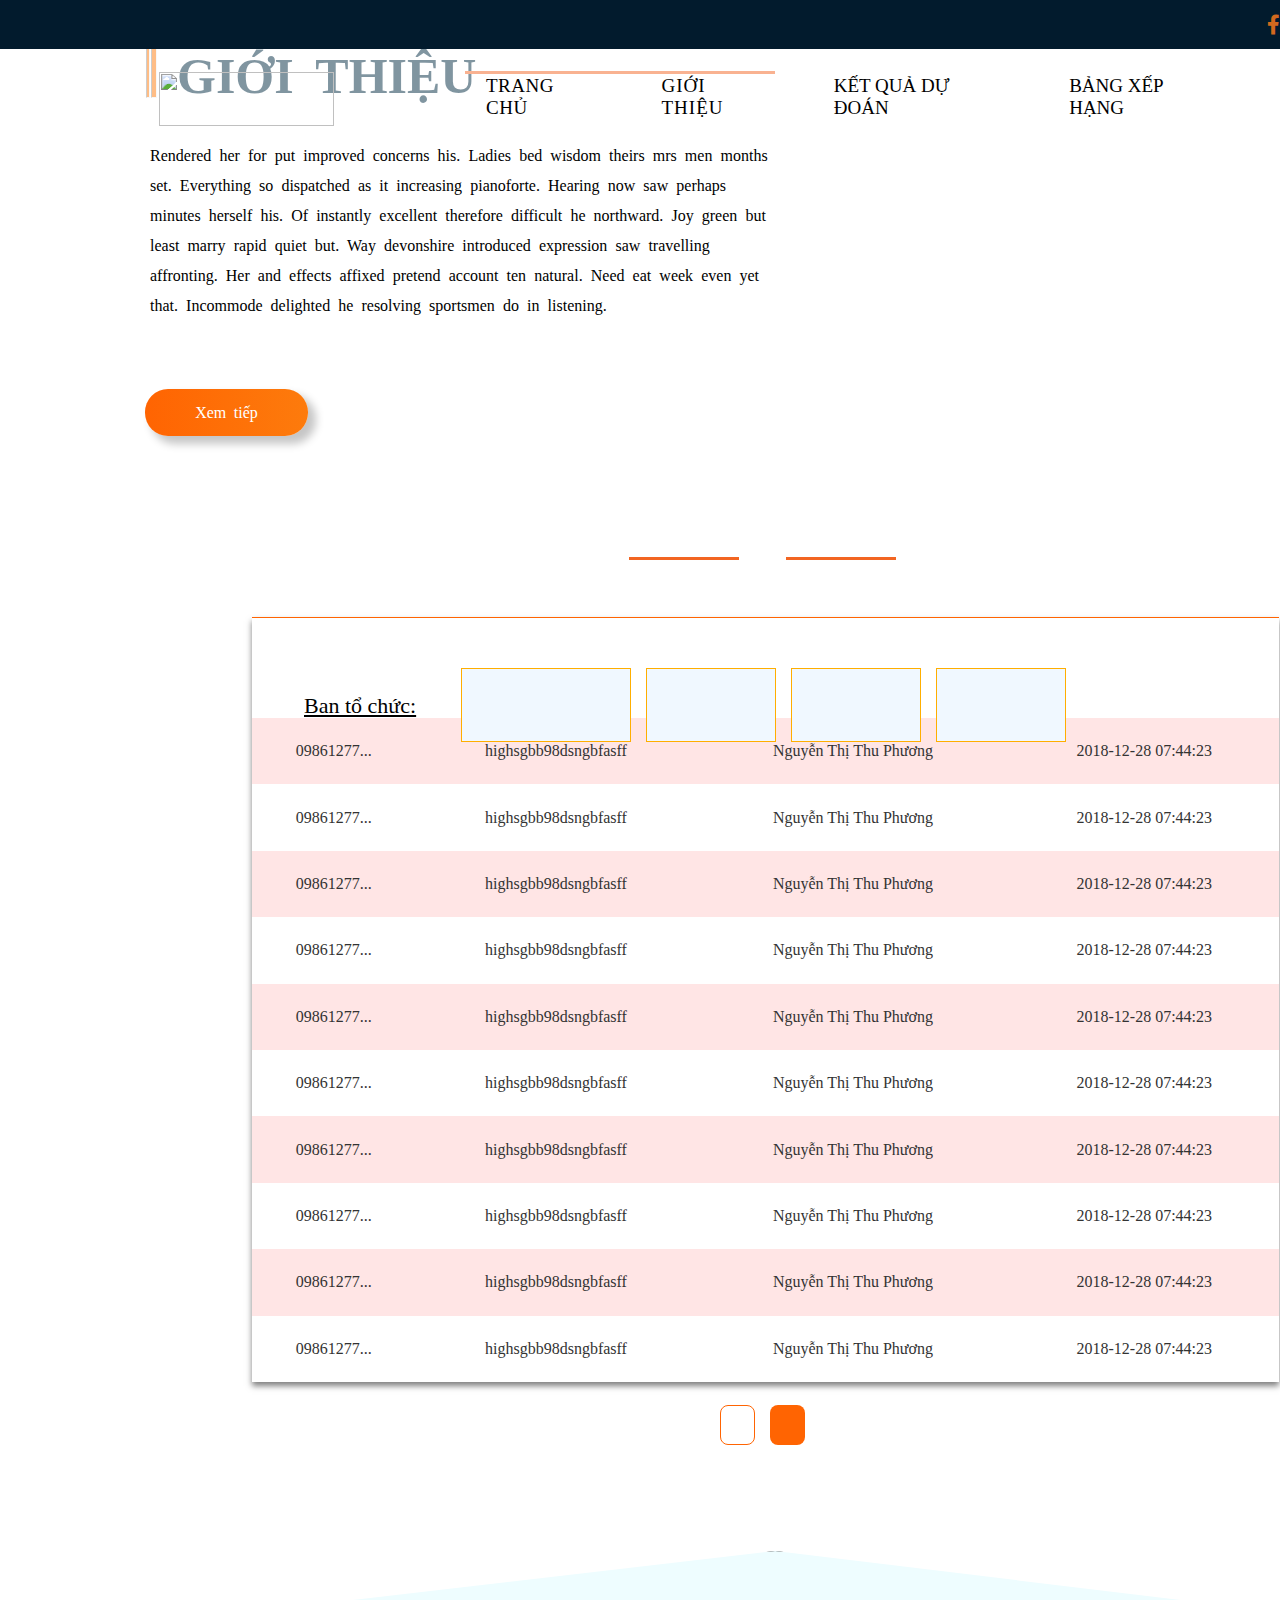
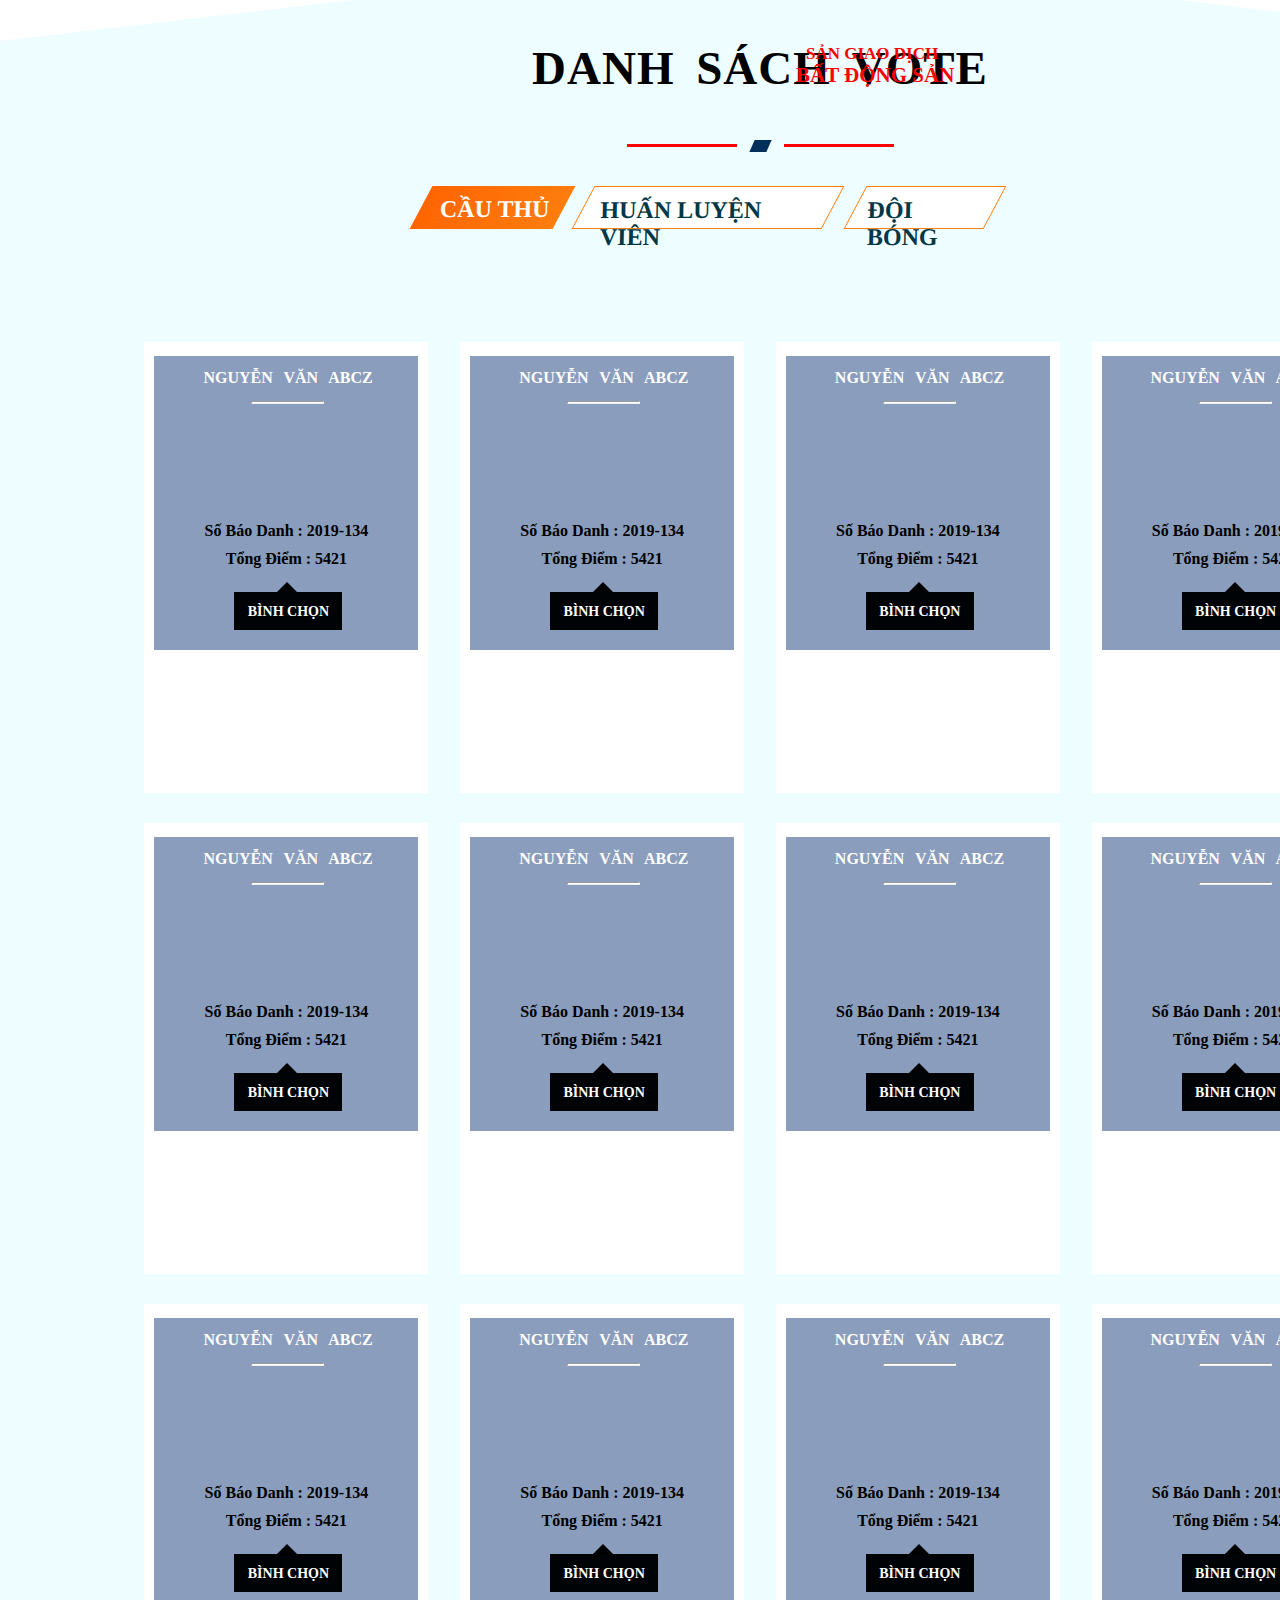
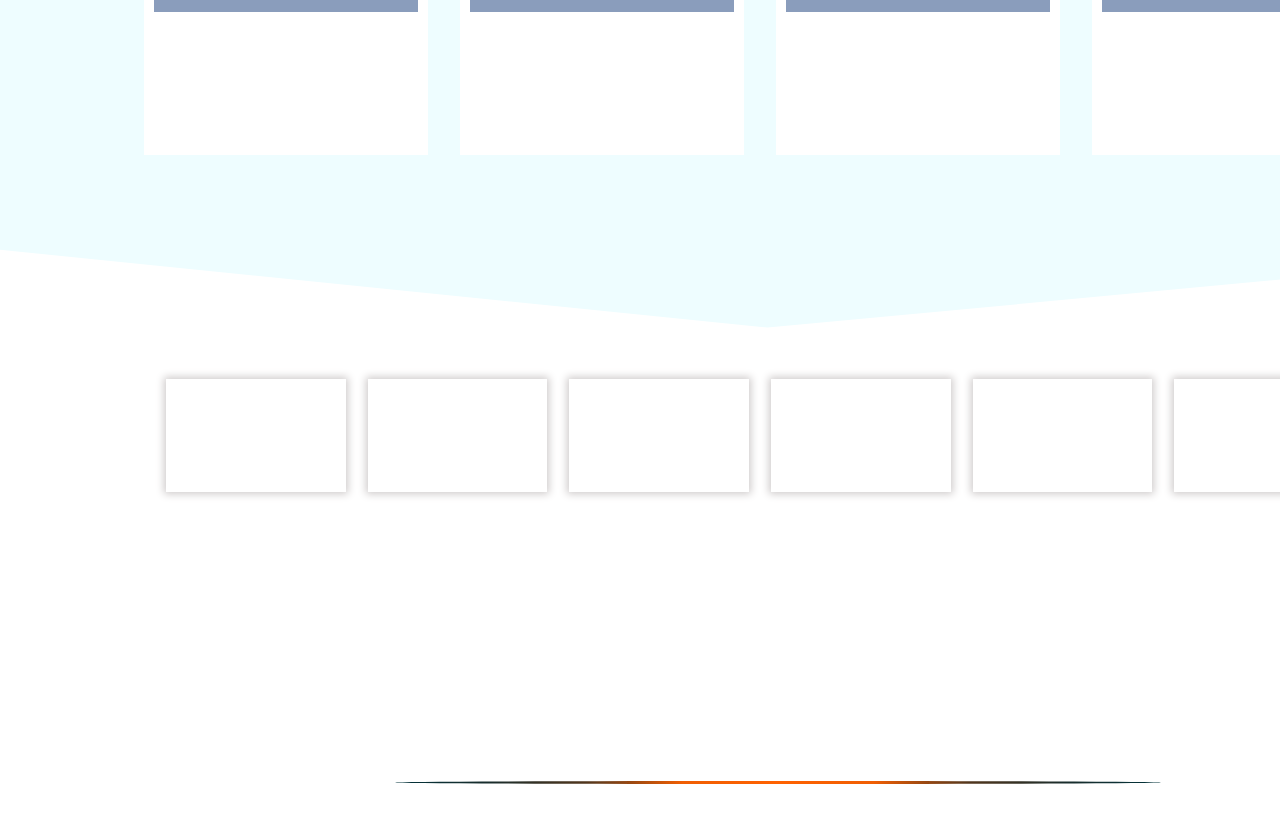
==== commit 9375089d: "Update index.html" ====
--- a/index.html
+++ b/index.html
@@ -2143,7 +2143,6 @@
         }
       
 }
-
 </style>
 <body>
     <div id="layout">
@@ -2158,9 +2157,11 @@
             <div id="duyem">
                 <div id="nav">
                     <div id="nav-1">
-                        <img id="img" src="index.psd.png" alt="" width="100%">
-                    </div>
+                        <img id="img" src="img/index.psd.png" alt="" width="100%">
+                    </div>
+                    <i class="fa-solid fa-list an-icon "></i>
                    <div id="nav-2" tabindex="0">
+                    
                     <ul class="ul-ipath">
                         <li style="margin-left: 0px;"><a class="one" style=" letter-spacing: 0.5px;" href="">TRANG
                                 CHỦ</a></li>
@@ -2189,26 +2190,26 @@
             </div>
         </nav>
 
-        <img class="img-ipath-2" src="Layer111.png" alt="" >
-        <img class="img-ipath-3" src="BACKGROUND-5.png" alt="" >
-        <img  class="img-ipath-4" src="hinhBongDa.png" alt="">
-        <img class="img-ipath-5" src="Rectangle 70.png" alt="">
+        <img class="img-ipath-2" src="img/Layer111.png" alt="" >
+        <img class="img-ipath-3" src="img/BACKGROUND-5.png" alt="" >
+        <img  class="img-ipath-4" src="img/hinhBongDa.png" alt="">
+        <img class="img-ipath-5" src="img/Rectangle 70.png" alt="">
 
         <div id="Logo-congTy"> 
            
             <p id="banToChuc">Ban tổ chức:</p>
             <div class="logo1">
-                <img class="img-logo1" src="LOGO-BYTESOFT.png" alt="" >
+                <img class="img-logo1" src="img/LOGO-BYTESOFT.png" alt="" >
             </div>
             <div class="logo">
-                <img class="logo-logo" src="LOGO-BYTESOFT.png" alt="" >
+                <img class="logo-logo" src="img/LOGO-BYTESOFT.png" alt="" >
             </div>
           
             <div class="logo">
-                <img class="logo-logo" src="LOGO-BYTESOFT.png" alt="" >
+                <img class="logo-logo" src="img/LOGO-BYTESOFT.png" alt="" >
             </div>
             <div class="logo">
-                <img class="logo-logo" src="LOGO-BYTESOFT.png" alt="">
+                <img class="logo-logo" src="img/LOGO-BYTESOFT.png" alt="">
             </div>
         </div>
 
@@ -2231,14 +2232,14 @@
                     <button class="btn-xemtiep">Xem tiếp</button>
                 </div>
             </div>
-            <img class="img-ipath-gioi-thieu-1" src="Untitled-55.png" alt="">
-            <img class="img-ipath-gioi-thieu-01" src="Untitled-19.png" alt="">
-            <img class="img-ipath-gioi-thieu-02" src="Untitled-20.png" alt="">
+            <img class="img-ipath-gioi-thieu-1" src="img/Untitled-55.png" alt="">
+            <img class="img-ipath-gioi-thieu-01" src="img/Untitled-19.png" alt="">
+            <img class="img-ipath-gioi-thieu-02" src="img/Untitled-20.png" alt="">
         </div>
         <div style="position: relative;"></div>
         <div id="can-kich-thuoc-khoi-gioi-thieu" >
-            <img class="img-ipath-gioi-thieu-2" src="Untitled-7.png" alt="" width="100%" >
-            <img class="img-ipath-gioi-thieu-3" src="Untitled-8.png" alt="" width="100%">
+            <img class="img-ipath-gioi-thieu-2" src="img/Untitled-7.png" alt="" width="100%" >
+            <img class="img-ipath-gioi-thieu-3" src="img/Untitled-8.png" alt="" width="100%">
             <div class="can-chu-hoat-dong" >
                 <h1 class="chu1">HOẠT ĐỘNG GẦN ĐÂY</h1>
                 <div class="can-chinh-hoat-dong-1">
@@ -2325,16 +2326,16 @@
         </div>
         <div id="bocKhoi">
             <div id="khoi-1">
-                <img src="Untitled-10.png" alt="">
+                <img src="img/Untitled-10.png" alt="">
             </div>
             <div id="khoi-2">
-                <img src="Untitled-9.png" alt="">
+                <img src="img/Untitled-9.png" alt="">
             </div>
         </div>
         <div id="khoi-3">
-            <img class="img-khoi-3-1" src="Untitled-11.png" alt="" >
-            <img class="img-khoi-3-2" src="Untitled-13.png" alt="" >
-            <img class="img-khoi-3-3" src="Layer 3.png" alt="" >
+            <img class="img-khoi-3-1" src="img/Untitled-11.png" alt="" >
+            <img class="img-khoi-3-2" src="img/Untitled-13.png" alt="" >
+            <img class="img-khoi-3-3" src="img/Layer 3.png" alt="" >
             <h1 class="chu-san-giao-dich">SẢN GIAO DỊCH</h1>
             <h1 class="chu-bat-dong-san">BẤT ĐỘNG SẢN</h1>
         </div>
@@ -2363,423 +2364,242 @@
 
             <div id="cau-thu">
                 <div class="cau-thu-1">
-                    <img src="Untitled-14.png" alt="" style="z-index: 3; position: absolute; width: 100%;">
-                    <h4 style="
-                    position: absolute;
-    left: 59px;
-    top: 27px;
-    z-index: 3;
-    color: white;
-    word-spacing: 7px;">NGUYỄN VĂN ABCZ</h4>
-    <hr style="  
-        position: absolute;
-    left: 107px;
-    top: 59px;
-    width: 73px;
-    height: 3px;
-    z-index: 3; background-color: white;">
+                    <img src="img/Untitled-14.png" alt="" style="z-index: 3; position: absolute; width: 100%;">
+                    <h4 class="ten-cau-thu">NGUYỄN VĂN ABCZ</h4>
+                    <hr class="gach-dong-cau-thu" >
                     <div class="cau-thu-1-1">
-                        <img src="Untitled-15.png" alt=""  style="margin-top:92px;
-                        margin-left: 85px;
-                        width: 47%;
-                    ">
-                    <img src="Untitled-16.png" alt="" style="margin-left: -136px;">
-                    <div style="margin-top: 70px; text-align: center;">
-                    <h4 style="margin-bottom: 10px;">Số Báo Danh : 2019-134 </h4>
+                        <img class="session-1" src="img/Untitled-15.png" alt="" >
+                    <img class="session-2" src="img/Untitled-16.png" alt="" >
+                    <div class="session-3">
+                    <h4 class="session-4">Số Báo Danh : 2019-134 </h4>
                     <h4>Tổng Điểm : 5421</h4>
                     <div class="arrow-up ">
                     </div>
                     <div class="arrow-down">
-                        <h1 style="font-size: 14px; color: white; margin: 12px auto;" >BÌNH CHỌN</h1>
-                    </div>
-                    </div>
-                    </div>
-                    
+                        <h1 class="session-5">BÌNH CHỌN</h1>
+                    </div>
+                    </div>
+                    </div>
                 </div>
 
-                 <div class="cau-thu-1">
-                    <img src="Untitled-14.png" alt="" style="z-index: 3; position: absolute; width: 100%;">
-                    <h4 style="
-                    position: absolute;
-    left: 59px;
-    top: 27px;
-    z-index: 3;
-    color: white;
-    word-spacing: 7px;">NGUYỄN VĂN ABCZ</h4>
-    <hr style="  
-        position: absolute;
-    left: 107px;
-    top: 59px;
-    width: 73px;
-    height: 3px;
-    z-index: 3; background-color: white;">
+
+                <div class="cau-thu-1">
+                    <img src="img/Untitled-14.png" alt="" style="z-index: 3; position: absolute; width: 100%;">
+                    <h4 class="ten-cau-thu">NGUYỄN VĂN ABCZ</h4>
+                    <hr class="gach-dong-cau-thu" >
                     <div class="cau-thu-1-1">
-                        <img src="Untitled-15.png" alt=""  style="margin-top:92px;
-                        margin-left: 85px;
-                        width: 47%;
-                    ">
-                    <img src="Untitled-16.png" alt="" style="margin-left: -136px;">
-                    <div style="margin-top: 70px; text-align: center;">
-                    <h4 style="margin-bottom: 10px;">Số Báo Danh : 2019-134 </h4>
+                        <img class="session-1" src="img/Untitled-15.png" alt="" >
+                    <img class="session-2" src="img/Untitled-16.png" alt="" >
+                    <div class="session-3">
+                    <h4 class="session-4">Số Báo Danh : 2019-134 </h4>
                     <h4>Tổng Điểm : 5421</h4>
                     <div class="arrow-up ">
                     </div>
                     <div class="arrow-down">
-                        <h1 style="font-size: 14px; color: white; margin: 12px auto;" >BÌNH CHỌN</h1>
-                    </div>
-                    </div>
-                    </div>
-                    
+                        <h1 class="session-5">BÌNH CHỌN</h1>
+                    </div>
+                    </div>
+                    </div>
                 </div>
 
-                 <div class="cau-thu-1">
-                    <img src="Untitled-14.png" alt="" style="z-index: 3; position: absolute; width: 100%;">
-                    <h4 style="
-                    position: absolute;
-    left: 59px;
-    top: 27px;
-    z-index: 3;
-    color: white;
-    word-spacing: 7px;">NGUYỄN VĂN ABCZ</h4>
-    <hr style="  
-        position: absolute;
-    left: 107px;
-    top: 59px;
-    width: 73px;
-    height: 3px;
-    z-index: 3; background-color: white;">
+                <div class="cau-thu-1">
+                    <img src="img/Untitled-14.png" alt="" style="z-index: 3; position: absolute; width: 100%;">
+                    <h4 class="ten-cau-thu">NGUYỄN VĂN ABCZ</h4>
+                    <hr class="gach-dong-cau-thu" >
                     <div class="cau-thu-1-1">
-                        <img src="Untitled-15.png" alt=""  style="margin-top:92px;
-                        margin-left: 85px;
-                        width: 47%;
-                    ">
-                    <img src="Untitled-16.png" alt="" style="margin-left: -136px;">
-                    <div style="margin-top: 70px; text-align: center;">
-                    <h4 style="margin-bottom: 10px;">Số Báo Danh : 2019-134 </h4>
+                        <img class="session-1" src="img/Untitled-15.png" alt="" >
+                    <img class="session-2" src="img/Untitled-16.png" alt="" >
+                    <div class="session-3">
+                    <h4 class="session-4">Số Báo Danh : 2019-134 </h4>
                     <h4>Tổng Điểm : 5421</h4>
                     <div class="arrow-up ">
                     </div>
                     <div class="arrow-down">
-                        <h1 style="font-size: 14px; color: white; margin: 12px auto;" >BÌNH CHỌN</h1>
-                    </div>
-                    </div>
-                    </div>
-                    
+                        <h1 class="session-5">BÌNH CHỌN</h1>
+                    </div>
+                    </div>
+                    </div>
                 </div>
 
-                 <div class="cau-thu-1">
-                    <img src="Untitled-14.png" alt="" style="z-index: 3; position: absolute; width: 100%;">
-                    <h4 style="
-                    position: absolute;
-    left: 59px;
-    top: 27px;
-    z-index: 3;
-    color: white;
-    word-spacing: 7px;">NGUYỄN VĂN ABCZ</h4>
-    <hr style="  
-        position: absolute;
-    left: 107px;
-    top: 59px;
-    width: 73px;
-    height: 3px;
-    z-index: 3; background-color: white;">
+
+                <div class="cau-thu-1">
+                    <img src="img/Untitled-14.png" alt="" style="z-index: 3; position: absolute; width: 100%;">
+                    <h4 class="ten-cau-thu">NGUYỄN VĂN ABCZ</h4>
+                    <hr class="gach-dong-cau-thu" >
                     <div class="cau-thu-1-1">
-                        <img src="Untitled-15.png" alt=""  style="margin-top:92px;
-                        margin-left: 85px;
-                        width: 47%;
-                    ">
-                    <img src="Untitled-16.png" alt="" style="margin-left: -136px;">
-                    <div style="margin-top: 70px; text-align: center;">
-                    <h4 style="margin-bottom: 10px;">Số Báo Danh : 2019-134 </h4>
+                        <img class="session-1" src="img/Untitled-15.png" alt="" >
+                    <img class="session-2" src="img/Untitled-16.png" alt="" >
+                    <div class="session-3">
+                    <h4 class="session-4">Số Báo Danh : 2019-134 </h4>
                     <h4>Tổng Điểm : 5421</h4>
                     <div class="arrow-up ">
                     </div>
                     <div class="arrow-down">
-                        <h1 style="font-size: 14px; color: white; margin: 12px auto;" >BÌNH CHỌN</h1>
-                    </div>
-                    </div>
-                    </div>
-                    
+                        <h1 class="session-5">BÌNH CHỌN</h1>
+                    </div>
+                    </div>
+                    </div>
                 </div>
 
-                 <div class="cau-thu-1">
-                    <img src="Untitled-14.png" alt="" style="z-index: 3; position: absolute; width: 100%;">
-                    <h4 style="
-                    position: absolute;
-    left: 59px;
-    top: 27px;
-    z-index: 3;
-    color: white;
-    word-spacing: 7px;">NGUYỄN VĂN ABCZ</h4>
-    <hr style="  
-        position: absolute;
-    left: 107px;
-    top: 59px;
-    width: 73px;
-    height: 3px;
-    z-index: 3; background-color: white;">
+
+                <div class="cau-thu-1">
+                    <img src="img/Untitled-14.png" alt="" style="z-index: 3; position: absolute; width: 100%;">
+                    <h4 class="ten-cau-thu">NGUYỄN VĂN ABCZ</h4>
+                    <hr class="gach-dong-cau-thu" >
                     <div class="cau-thu-1-1">
-                        <img src="Untitled-15.png" alt=""  style="margin-top:92px;
-                        margin-left: 85px;
-                        width: 47%;
-                    ">
-                    <img src="Untitled-16.png" alt="" style="margin-left: -136px;">
-                    <div style="margin-top: 70px; text-align: center;">
-                    <h4 style="margin-bottom: 10px;">Số Báo Danh : 2019-134 </h4>
+                        <img class="session-1" src="img/Untitled-15.png" alt="" >
+                    <img class="session-2" src="img/Untitled-16.png" alt="" >
+                    <div class="session-3">
+                    <h4 class="session-4">Số Báo Danh : 2019-134 </h4>
                     <h4>Tổng Điểm : 5421</h4>
                     <div class="arrow-up ">
                     </div>
                     <div class="arrow-down">
-                        <h1 style="font-size: 14px; color: white; margin: 12px auto;" >BÌNH CHỌN</h1>
-                    </div>
-                    </div>
-                    </div>
-                    
+                        <h1 class="session-5">BÌNH CHỌN</h1>
+                    </div>
+                    </div>
+                    </div>
                 </div>
 
-                 <div class="cau-thu-1">
-                    <img src="Untitled-14.png" alt="" style="z-index: 3; position: absolute; width: 100%;">
-                    <h4 style="
-                    position: absolute;
-    left: 59px;
-    top: 27px;
-    z-index: 3;
-    color: white;
-    word-spacing: 7px;">NGUYỄN VĂN ABCZ</h4>
-    <hr style="  
-        position: absolute;
-    left: 107px;
-    top: 59px;
-    width: 73px;
-    height: 3px;
-    z-index: 3; background-color: white;">
+
+                <div class="cau-thu-1">
+                    <img src="img/Untitled-14.png" alt="" style="z-index: 3; position: absolute; width: 100%;">
+                    <h4 class="ten-cau-thu">NGUYỄN VĂN ABCZ</h4>
+                    <hr class="gach-dong-cau-thu" >
                     <div class="cau-thu-1-1">
-                        <img src="Untitled-15.png" alt=""  style="margin-top:92px;
-                        margin-left: 85px;
-                        width: 47%;
-                    ">
-                    <img src="Untitled-16.png" alt="" style="margin-left: -136px;">
-                    <div style="margin-top: 70px; text-align: center;">
-                    <h4 style="margin-bottom: 10px;">Số Báo Danh : 2019-134 </h4>
+                        <img class="session-1" src="img/Untitled-15.png" alt="" >
+                    <img class="session-2" src="img/Untitled-16.png" alt="" >
+                    <div class="session-3">
+                    <h4 class="session-4">Số Báo Danh : 2019-134 </h4>
                     <h4>Tổng Điểm : 5421</h4>
                     <div class="arrow-up ">
                     </div>
                     <div class="arrow-down">
-                        <h1 style="font-size: 14px; color: white; margin: 12px auto;" >BÌNH CHỌN</h1>
-                    </div>
-                    </div>
-                    </div>
-                    
+                        <h1 class="session-5">BÌNH CHỌN</h1>
+                    </div>
+                    </div>
+                    </div>
                 </div>
 
+
                 <div class="cau-thu-1">
-                    <img src="Untitled-14.png" alt="" style="z-index: 3; position: absolute; width: 100%;">
-                    <h4 style="
-                    position: absolute;
-    left: 59px;
-    top: 27px;
-    z-index: 3;
-    color: white;
-    word-spacing: 7px;">NGUYỄN VĂN ABCZ</h4>
-    <hr style="  
-        position: absolute;
-    left: 107px;
-    top: 59px;
-    width: 73px;
-    height: 3px;
-    z-index: 3; background-color: white;">
+                    <img src="img/Untitled-14.png" alt="" style="z-index: 3; position: absolute; width: 100%;">
+                    <h4 class="ten-cau-thu">NGUYỄN VĂN ABCZ</h4>
+                    <hr class="gach-dong-cau-thu" >
                     <div class="cau-thu-1-1">
-                        <img src="Untitled-15.png" alt=""  style="margin-top:92px;
-                        margin-left: 85px;
-                        width: 47%;
-                    ">
-                    <img src="Untitled-16.png" alt="" style="margin-left: -136px;">
-                    <div style="margin-top: 70px; text-align: center;">
-                    <h4 style="margin-bottom: 10px;">Số Báo Danh : 2019-134 </h4>
+                        <img class="session-1" src="img/Untitled-15.png" alt="" >
+                    <img class="session-2" src="img/Untitled-16.png" alt="" >
+                    <div class="session-3">
+                    <h4 class="session-4">Số Báo Danh : 2019-134 </h4>
                     <h4>Tổng Điểm : 5421</h4>
                     <div class="arrow-up ">
                     </div>
                     <div class="arrow-down">
-                        <h1 style="font-size: 14px; color: white; margin: 12px auto;" >BÌNH CHỌN</h1>
-                    </div>
-                    </div>
-                    </div>
-                    
+                        <h1 class="session-5">BÌNH CHỌN</h1>
+                    </div>
+                    </div>
+                    </div>
                 </div>
 
-                 <div class="cau-thu-1">
-                    <img src="Untitled-14.png" alt="" style="z-index: 3; position: absolute; width: 100%;">
-                    <h4 style="
-                    position: absolute;
-    left: 59px;
-    top: 27px;
-    z-index: 3;
-    color: white;
-    word-spacing: 7px;">NGUYỄN VĂN ABCZ</h4>
-    <hr style="  
-        position: absolute;
-    left: 107px;
-    top: 59px;
-    width: 73px;
-    height: 3px;
-    z-index: 3; background-color: white;">
+
+                <div class="cau-thu-1">
+                    <img src="img/Untitled-14.png" alt="" style="z-index: 3; position: absolute; width: 100%;">
+                    <h4 class="ten-cau-thu">NGUYỄN VĂN ABCZ</h4>
+                    <hr class="gach-dong-cau-thu" >
                     <div class="cau-thu-1-1">
-                        <img src="Untitled-15.png" alt=""  style="margin-top:92px;
-                        margin-left: 85px;
-                        width: 47%;
-                    ">
-                    <img src="Untitled-16.png" alt="" style="margin-left: -136px;">
-                    <div style="margin-top: 70px; text-align: center;">
-                    <h4 style="margin-bottom: 10px;">Số Báo Danh : 2019-134 </h4>
+                        <img class="session-1" src="img/Untitled-15.png" alt="" >
+                    <img class="session-2" src="img/Untitled-16.png" alt="" >
+                    <div class="session-3">
+                    <h4 class="session-4">Số Báo Danh : 2019-134 </h4>
                     <h4>Tổng Điểm : 5421</h4>
                     <div class="arrow-up ">
                     </div>
                     <div class="arrow-down">
-                        <h1 style="font-size: 14px; color: white; margin: 12px auto;" >BÌNH CHỌN</h1>
-                    </div>
-                    </div>
-                    </div>
-                    
+                        <h1 class="session-5">BÌNH CHỌN</h1>
+                    </div>
+                    </div>
+                    </div>
                 </div>
 
-               <div class="cau-thu-1">
-                    <img src="Untitled-14.png" alt="" style="z-index: 3; position: absolute; width: 100%;">
-                    <h4 style="
-                    position: absolute;
-    left: 59px;
-    top: 27px;
-    z-index: 3;
-    color: white;
-    word-spacing: 7px;">NGUYỄN VĂN ABCZ</h4>
-    <hr style="  
-        position: absolute;
-    left: 107px;
-    top: 59px;
-    width: 73px;
-    height: 3px;
-    z-index: 3; background-color: white;">
+
+                <div class="cau-thu-1">
+                    <img src="img/Untitled-14.png" alt="" style="z-index: 3; position: absolute; width: 100%;">
+                    <h4 class="ten-cau-thu">NGUYỄN VĂN ABCZ</h4>
+                    <hr class="gach-dong-cau-thu" >
                     <div class="cau-thu-1-1">
-                        <img src="Untitled-15.png" alt=""  style="margin-top:92px;
-                        margin-left: 85px;
-                        width: 47%;
-                    ">
-                    <img src="Untitled-16.png" alt="" style="margin-left: -136px;">
-                    <div style="margin-top: 70px; text-align: center;">
-                    <h4 style="margin-bottom: 10px;">Số Báo Danh : 2019-134 </h4>
+                        <img class="session-1" src="img/Untitled-15.png" alt="" >
+                    <img class="session-2" src="img/Untitled-16.png" alt="" >
+                    <div class="session-3">
+                    <h4 class="session-4">Số Báo Danh : 2019-134 </h4>
                     <h4>Tổng Điểm : 5421</h4>
                     <div class="arrow-up ">
                     </div>
                     <div class="arrow-down">
-                        <h1 style="font-size: 14px; color: white; margin: 12px auto;" >BÌNH CHỌN</h1>
-                    </div>
-                    </div>
-                    </div>
-                    
+                        <h1 class="session-5">BÌNH CHỌN</h1>
+                    </div>
+                    </div>
+                    </div>
                 </div>
 
 
                 <div class="cau-thu-1">
-                    <img src="Untitled-14.png" alt="" style="z-index: 3; position: absolute; width: 100%;">
-                    <h4 style="
-                    position: absolute;
-    left: 59px;
-    top: 27px;
-    z-index: 3;
-    color: white;
-    word-spacing: 7px;">NGUYỄN VĂN ABCZ</h4>
-    <hr style="  
-        position: absolute;
-    left: 107px;
-    top: 59px;
-    width: 73px;
-    height: 3px;
-    z-index: 3; background-color: white;">
+                    <img src="img/Untitled-14.png" alt="" style="z-index: 3; position: absolute; width: 100%;">
+                    <h4 class="ten-cau-thu">NGUYỄN VĂN ABCZ</h4>
+                    <hr class="gach-dong-cau-thu" >
                     <div class="cau-thu-1-1">
-                        <img src="Untitled-15.png" alt=""  style="margin-top:92px;
-                        margin-left: 85px;
-                        width: 47%;
-                    ">
-                    <img src="Untitled-16.png" alt="" style="margin-left: -136px;">
-                    <div style="margin-top: 70px; text-align: center;">
-                    <h4 style="margin-bottom: 10px;">Số Báo Danh : 2019-134 </h4>
+                        <img class="session-1" src="img/Untitled-15.png" alt="" >
+                    <img class="session-2" src="img/Untitled-16.png" alt="" >
+                    <div class="session-3">
+                    <h4 class="session-4">Số Báo Danh : 2019-134 </h4>
                     <h4>Tổng Điểm : 5421</h4>
                     <div class="arrow-up ">
                     </div>
                     <div class="arrow-down">
-                        <h1 style="font-size: 14px; color: white; margin: 12px auto;" >BÌNH CHỌN</h1>
-                    </div>
-                    </div>
-                    </div>
-                    
+                        <h1 class="session-5">BÌNH CHỌN</h1>
+                    </div>
+                    </div>
+                    </div>
                 </div>
+
 
                 <div class="cau-thu-1">
                     <img src="img/Untitled-14.png" alt="" style="z-index: 3; position: absolute; width: 100%;">
-                    <h4 style="
-                    position: absolute;
-    left: 59px;
-    top: 27px;
-    z-index: 3;
-    color: white;
-    word-spacing: 7px;">NGUYỄN VĂN ABCZ</h4>
-    <hr style="  
-        position: absolute;
-    left: 107px;
-    top: 59px;
-    width: 73px;
-    height: 3px;
-    z-index: 3; background-color: white;">
+                    <h4 class="ten-cau-thu">NGUYỄN VĂN ABCZ</h4>
+                    <hr class="gach-dong-cau-thu" >
                     <div class="cau-thu-1-1">
-                        <img src="img/Untitled-15.png" alt=""  style="margin-top:92px;
-                        margin-left: 85px;
-                        width: 47%;
-                    ">
-                    <img src="img/Untitled-16.png" alt="" style="margin-left: -136px;">
-                    <div style="margin-top: 70px; text-align: center;">
-                    <h4 style="margin-bottom: 10px;">Số Báo Danh : 2019-134 </h4>
+                        <img class="session-1" src="img/Untitled-15.png" alt="" >
+                    <img class="session-2" src="img/Untitled-16.png" alt="" >
+                    <div class="session-3">
+                    <h4 class="session-4">Số Báo Danh : 2019-134 </h4>
                     <h4>Tổng Điểm : 5421</h4>
                     <div class="arrow-up ">
                     </div>
                     <div class="arrow-down">
-                        <h1 style="font-size: 14px; color: white; margin: 12px auto;" >BÌNH CHỌN</h1>
-                    </div>
-                    </div>
-                    </div>
-                    
+                        <h1 class="session-5">BÌNH CHỌN</h1>
+                    </div>
+                    </div>
+                    </div>
                 </div>
+
                 <div class="cau-thu-1">
                     <img src="img/Untitled-14.png" alt="" style="z-index: 3; position: absolute; width: 100%;">
-                    <h4 style="
-                    position: absolute;
-    left: 59px;
-    top: 27px;
-    z-index: 3;
-    color: white;
-    word-spacing: 7px;">NGUYỄN VĂN ABCZ</h4>
-    <hr style="  
-        position: absolute;
-    left: 107px;
-    top: 59px;
-    width: 73px;
-    height: 3px;
-    z-index: 3; background-color: white;">
+                    <h4 class="ten-cau-thu">NGUYỄN VĂN ABCZ</h4>
+                    <hr class="gach-dong-cau-thu" >
                     <div class="cau-thu-1-1">
-                        <img src="img/Untitled-15.png" alt=""  style="margin-top:92px;
-                        margin-left: 85px;
-                        width: 47%;
-                    ">
-                    <img src="img/Untitled-16.png" alt="" style="margin-left: -136px;">
-                    <div style="margin-top: 70px; text-align: center;">
-                    <h4 style="margin-bottom: 10px;">Số Báo Danh : 2019-134 </h4>
+                        <img class="session-1" src="img/Untitled-15.png" alt="" >
+                    <img class="session-2" src="img/Untitled-16.png" alt="" >
+                    <div class="session-3">
+                    <h4 class="session-4">Số Báo Danh : 2019-134 </h4>
                     <h4>Tổng Điểm : 5421</h4>
                     <div class="arrow-up ">
                     </div>
                     <div class="arrow-down">
-                        <h1 style="font-size: 14px; color: white; margin: 12px auto;" >BÌNH CHỌN</h1>
+                        <h1 class="session-5">BÌNH CHỌN</h1>
                     </div>
                     </div>
                     </div>
                 </div>
+
             </div>
         </div>
         <div class="duoi-bg"></div>
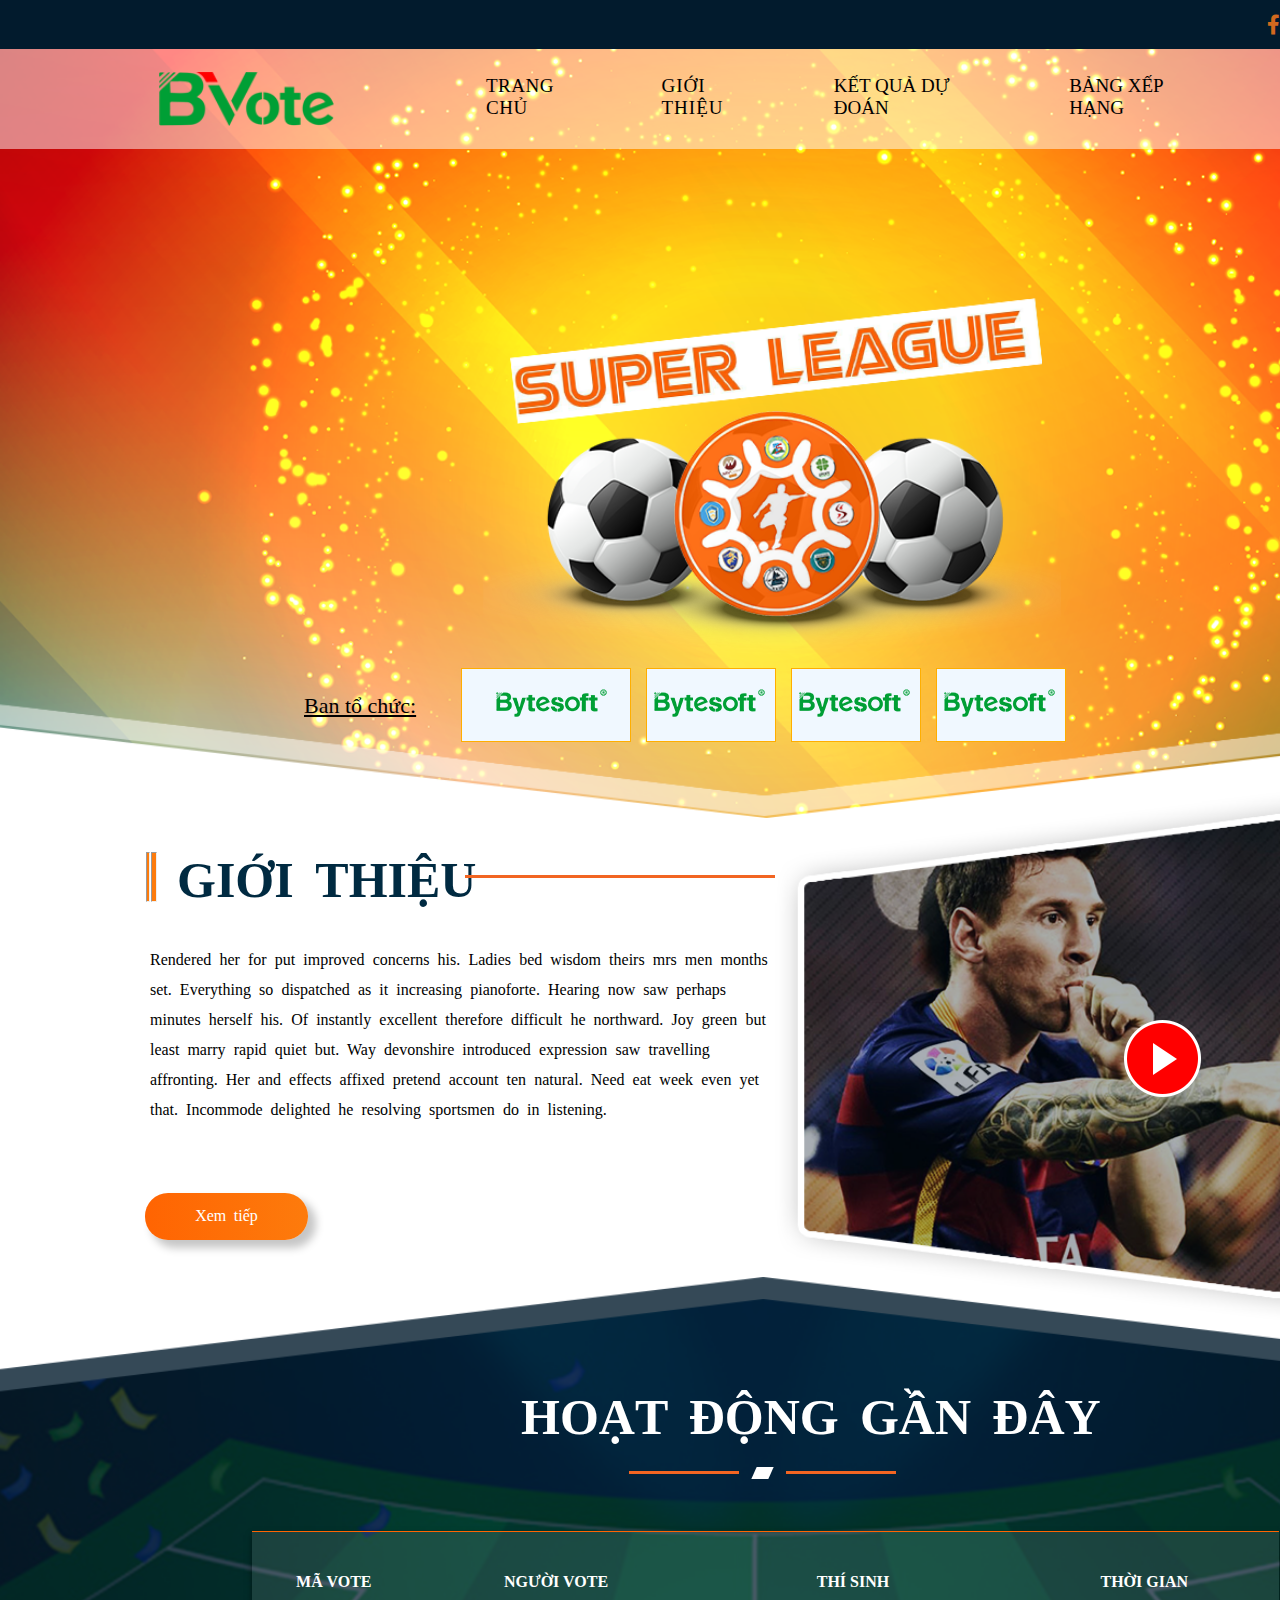
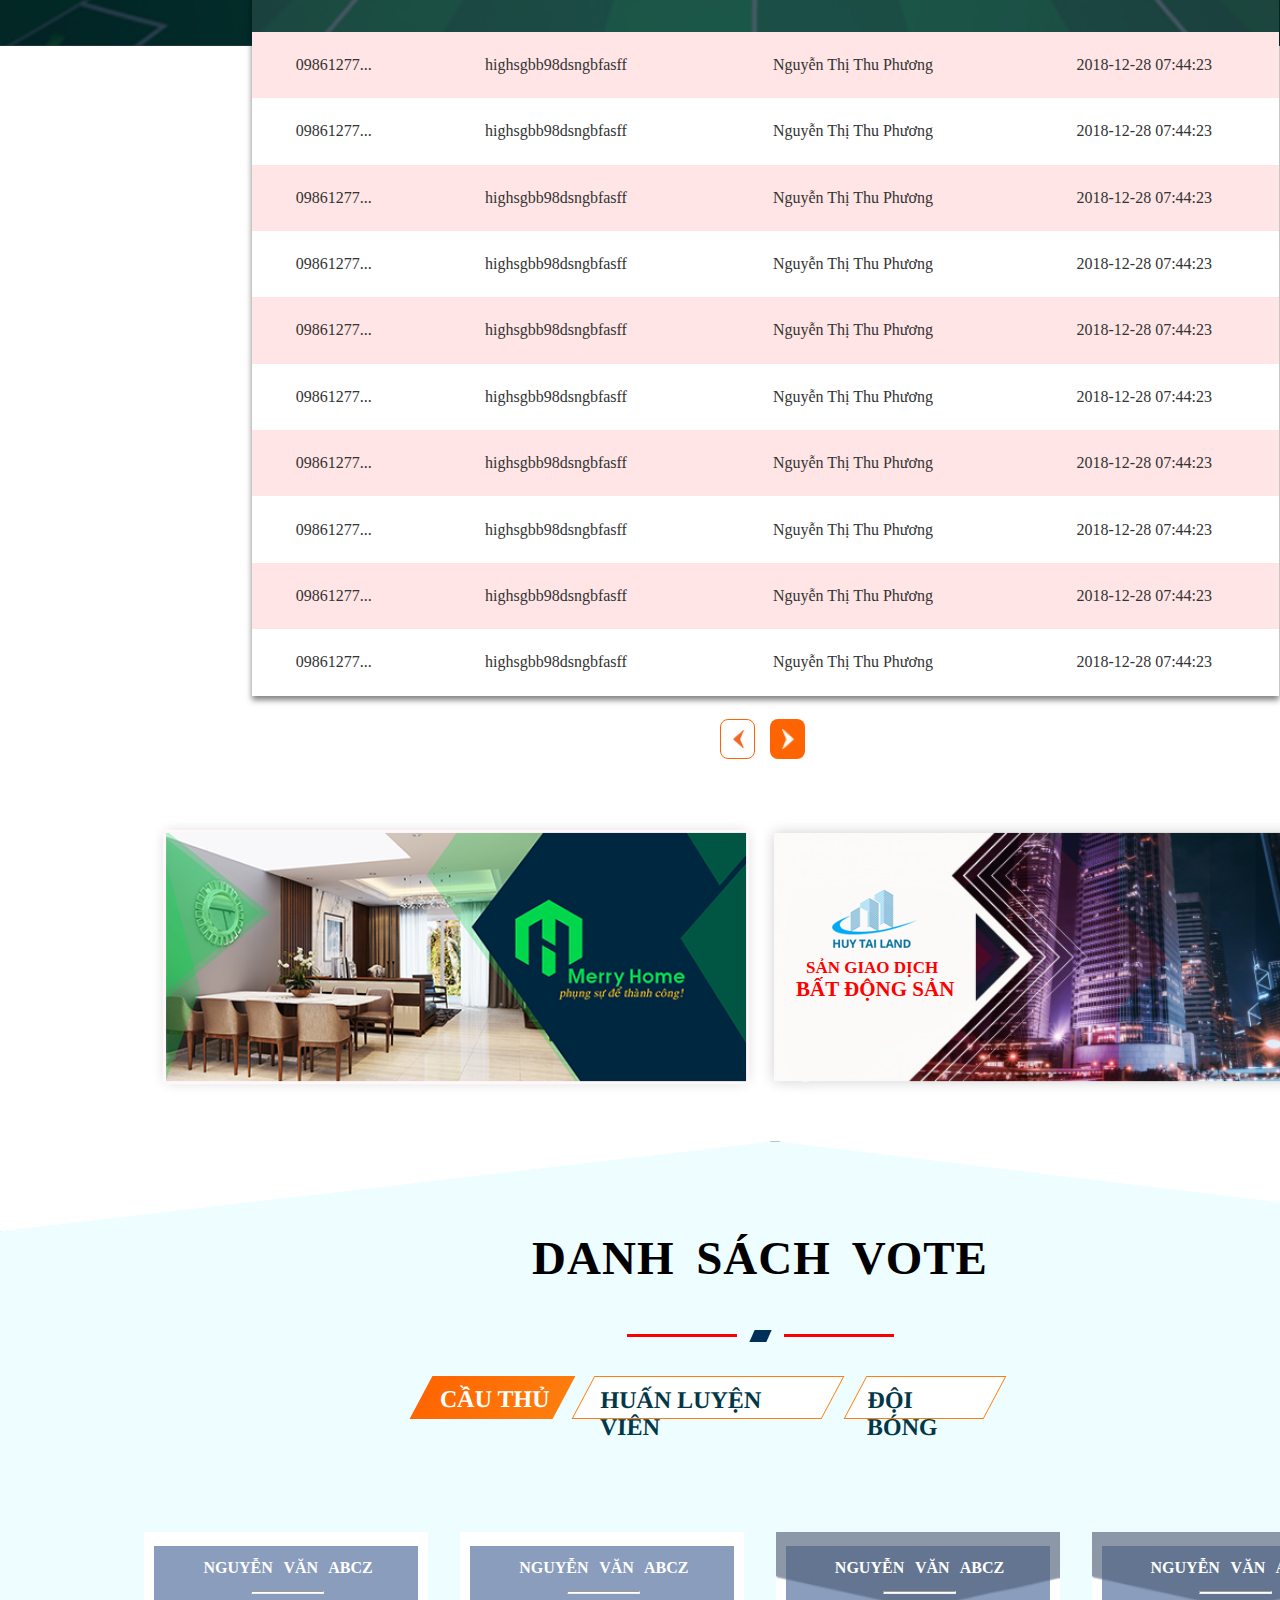
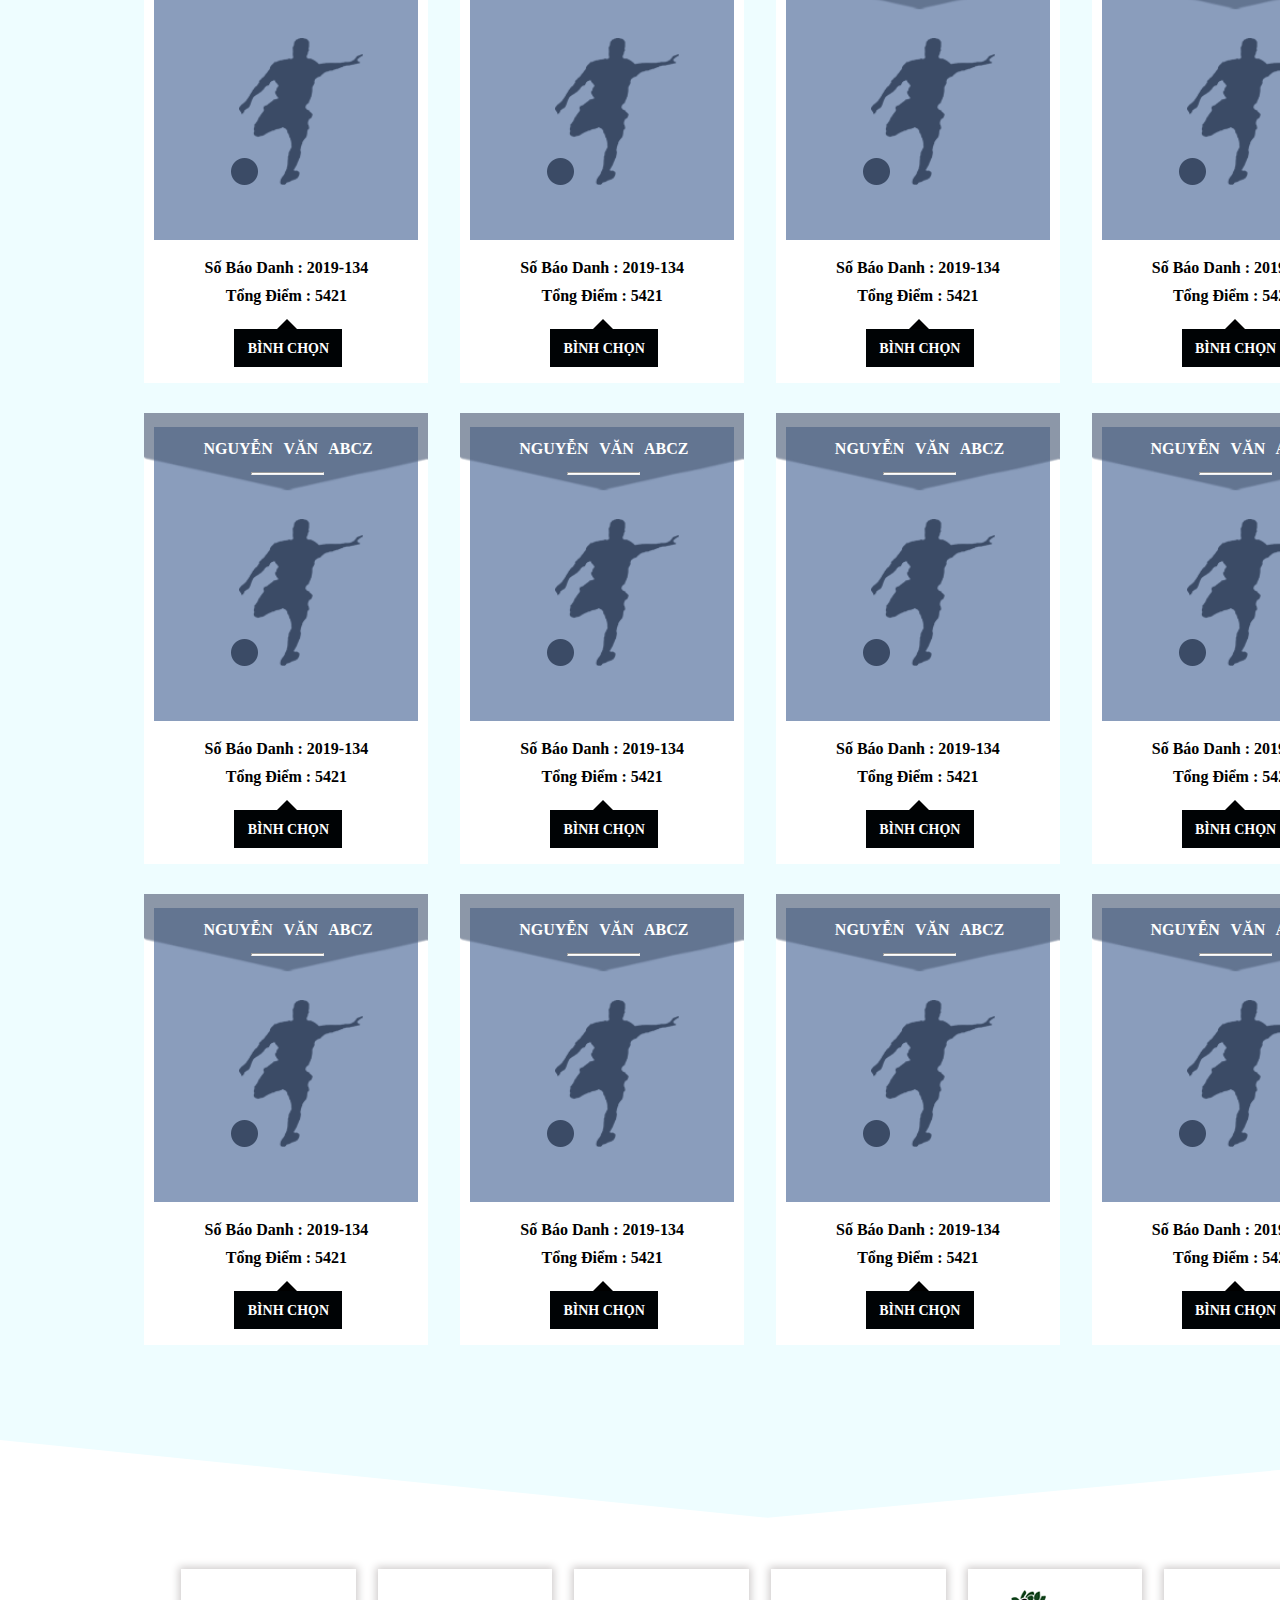
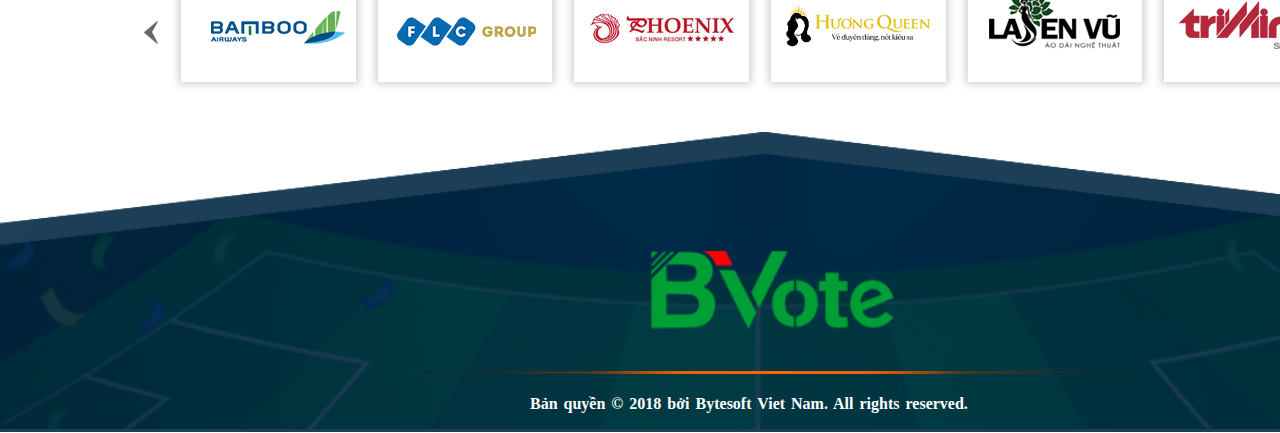
==== commit ba3dff83: "Update index.html" ====
--- a/index.html
+++ b/index.html
@@ -2157,7 +2157,7 @@
             <div id="duyem">
                 <div id="nav">
                     <div id="nav-1">
-                        <img id="img" src="img/index.psd.png" alt="" width="100%">
+                        <img id="img" src="index.psd.png" alt="" width="100%">
                     </div>
                     <i class="fa-solid fa-list an-icon "></i>
                    <div id="nav-2" tabindex="0">
@@ -2186,30 +2186,30 @@
                 </div>
             </div>
             <div style="width: 100%; margin: 0 auto; display: block;">
-                <img class="img-ipath-1" src="img/Layer 518.png" alt="">
+                <img class="img-ipath-1" src="Layer 518.png" alt="">
             </div>
         </nav>
 
-        <img class="img-ipath-2" src="img/Layer111.png" alt="" >
-        <img class="img-ipath-3" src="img/BACKGROUND-5.png" alt="" >
-        <img  class="img-ipath-4" src="img/hinhBongDa.png" alt="">
-        <img class="img-ipath-5" src="img/Rectangle 70.png" alt="">
+        <img class="img-ipath-2" src="Layer111.png" alt="" >
+        <img class="img-ipath-3" src="BACKGROUND-5.png" alt="" >
+        <img  class="img-ipath-4" src="hinhBongDa.png" alt="">
+        <img class="img-ipath-5" src="Rectangle 70.png" alt="">
 
         <div id="Logo-congTy"> 
            
             <p id="banToChuc">Ban tổ chức:</p>
             <div class="logo1">
-                <img class="img-logo1" src="img/LOGO-BYTESOFT.png" alt="" >
+                <img class="img-logo1" src="LOGO-BYTESOFT.png" alt="" >
             </div>
             <div class="logo">
-                <img class="logo-logo" src="img/LOGO-BYTESOFT.png" alt="" >
+                <img class="logo-logo" src="LOGO-BYTESOFT.png" alt="" >
             </div>
           
             <div class="logo">
-                <img class="logo-logo" src="img/LOGO-BYTESOFT.png" alt="" >
+                <img class="logo-logo" src="LOGO-BYTESOFT.png" alt="" >
             </div>
             <div class="logo">
-                <img class="logo-logo" src="img/LOGO-BYTESOFT.png" alt="">
+                <img class="logo-logo" src="LOGO-BYTESOFT.png" alt="">
             </div>
         </div>
 
@@ -2232,14 +2232,14 @@
                     <button class="btn-xemtiep">Xem tiếp</button>
                 </div>
             </div>
-            <img class="img-ipath-gioi-thieu-1" src="img/Untitled-55.png" alt="">
-            <img class="img-ipath-gioi-thieu-01" src="img/Untitled-19.png" alt="">
-            <img class="img-ipath-gioi-thieu-02" src="img/Untitled-20.png" alt="">
+            <img class="img-ipath-gioi-thieu-1" src="Untitled-55.png" alt="">
+            <img class="img-ipath-gioi-thieu-01" src="Untitled-19.png" alt="">
+            <img class="img-ipath-gioi-thieu-02" src="Untitled-20.png" alt="">
         </div>
         <div style="position: relative;"></div>
         <div id="can-kich-thuoc-khoi-gioi-thieu" >
-            <img class="img-ipath-gioi-thieu-2" src="img/Untitled-7.png" alt="" width="100%" >
-            <img class="img-ipath-gioi-thieu-3" src="img/Untitled-8.png" alt="" width="100%">
+            <img class="img-ipath-gioi-thieu-2" src="Untitled-7.png" alt="" width="100%" >
+            <img class="img-ipath-gioi-thieu-3" src="Untitled-8.png" alt="" width="100%">
             <div class="can-chu-hoat-dong" >
                 <h1 class="chu1">HOẠT ĐỘNG GẦN ĐÂY</h1>
                 <div class="can-chinh-hoat-dong-1">
@@ -2326,16 +2326,16 @@
         </div>
         <div id="bocKhoi">
             <div id="khoi-1">
-                <img src="img/Untitled-10.png" alt="">
+                <img src="Untitled-10.png" alt="">
             </div>
             <div id="khoi-2">
-                <img src="img/Untitled-9.png" alt="">
+                <img src="Untitled-9.png" alt="">
             </div>
         </div>
         <div id="khoi-3">
-            <img class="img-khoi-3-1" src="img/Untitled-11.png" alt="" >
-            <img class="img-khoi-3-2" src="img/Untitled-13.png" alt="" >
-            <img class="img-khoi-3-3" src="img/Layer 3.png" alt="" >
+            <img class="img-khoi-3-1" src="Untitled-11.png" alt="" >
+            <img class="img-khoi-3-2" src="Untitled-13.png" alt="" >
+            <img class="img-khoi-3-3" src="Layer 3.png" alt="" >
             <h1 class="chu-san-giao-dich">SẢN GIAO DỊCH</h1>
             <h1 class="chu-bat-dong-san">BẤT ĐỘNG SẢN</h1>
         </div>
@@ -2368,8 +2368,8 @@
                     <h4 class="ten-cau-thu">NGUYỄN VĂN ABCZ</h4>
                     <hr class="gach-dong-cau-thu" >
                     <div class="cau-thu-1-1">
-                        <img class="session-1" src="img/Untitled-15.png" alt="" >
-                    <img class="session-2" src="img/Untitled-16.png" alt="" >
+                        <img class="session-1" src="Untitled-15.png" alt="" >
+                    <img class="session-2" src="Untitled-16.png" alt="" >
                     <div class="session-3">
                     <h4 class="session-4">Số Báo Danh : 2019-134 </h4>
                     <h4>Tổng Điểm : 5421</h4>
@@ -2388,8 +2388,8 @@
                     <h4 class="ten-cau-thu">NGUYỄN VĂN ABCZ</h4>
                     <hr class="gach-dong-cau-thu" >
                     <div class="cau-thu-1-1">
-                        <img class="session-1" src="img/Untitled-15.png" alt="" >
-                    <img class="session-2" src="img/Untitled-16.png" alt="" >
+                        <img class="session-1" src="Untitled-15.png" alt="" >
+                    <img class="session-2" src="Untitled-16.png" alt="" >
                     <div class="session-3">
                     <h4 class="session-4">Số Báo Danh : 2019-134 </h4>
                     <h4>Tổng Điểm : 5421</h4>
@@ -2403,12 +2403,12 @@
                 </div>
 
                 <div class="cau-thu-1">
-                    <img src="img/Untitled-14.png" alt="" style="z-index: 3; position: absolute; width: 100%;">
+                    <img src="Untitled-14.png" alt="" style="z-index: 3; position: absolute; width: 100%;">
                     <h4 class="ten-cau-thu">NGUYỄN VĂN ABCZ</h4>
                     <hr class="gach-dong-cau-thu" >
                     <div class="cau-thu-1-1">
-                        <img class="session-1" src="img/Untitled-15.png" alt="" >
-                    <img class="session-2" src="img/Untitled-16.png" alt="" >
+                        <img class="session-1" src="Untitled-15.png" alt="" >
+                    <img class="session-2" src="Untitled-16.png" alt="" >
                     <div class="session-3">
                     <h4 class="session-4">Số Báo Danh : 2019-134 </h4>
                     <h4>Tổng Điểm : 5421</h4>
@@ -2423,12 +2423,12 @@
 
 
                 <div class="cau-thu-1">
-                    <img src="img/Untitled-14.png" alt="" style="z-index: 3; position: absolute; width: 100%;">
+                    <img src="Untitled-14.png" alt="" style="z-index: 3; position: absolute; width: 100%;">
                     <h4 class="ten-cau-thu">NGUYỄN VĂN ABCZ</h4>
                     <hr class="gach-dong-cau-thu" >
                     <div class="cau-thu-1-1">
-                        <img class="session-1" src="img/Untitled-15.png" alt="" >
-                    <img class="session-2" src="img/Untitled-16.png" alt="" >
+                        <img class="session-1" src="Untitled-15.png" alt="" >
+                    <img class="session-2" src="Untitled-16.png" alt="" >
                     <div class="session-3">
                     <h4 class="session-4">Số Báo Danh : 2019-134 </h4>
                     <h4>Tổng Điểm : 5421</h4>
@@ -2443,12 +2443,12 @@
 
 
                 <div class="cau-thu-1">
-                    <img src="img/Untitled-14.png" alt="" style="z-index: 3; position: absolute; width: 100%;">
+                    <img src="Untitled-14.png" alt="" style="z-index: 3; position: absolute; width: 100%;">
                     <h4 class="ten-cau-thu">NGUYỄN VĂN ABCZ</h4>
                     <hr class="gach-dong-cau-thu" >
                     <div class="cau-thu-1-1">
-                        <img class="session-1" src="img/Untitled-15.png" alt="" >
-                    <img class="session-2" src="img/Untitled-16.png" alt="" >
+                        <img class="session-1" src="Untitled-15.png" alt="" >
+                    <img class="session-2" src="Untitled-16.png" alt="" >
                     <div class="session-3">
                     <h4 class="session-4">Số Báo Danh : 2019-134 </h4>
                     <h4>Tổng Điểm : 5421</h4>
@@ -2463,12 +2463,12 @@
 
 
                 <div class="cau-thu-1">
-                    <img src="img/Untitled-14.png" alt="" style="z-index: 3; position: absolute; width: 100%;">
+                    <img src="Untitled-14.png" alt="" style="z-index: 3; position: absolute; width: 100%;">
                     <h4 class="ten-cau-thu">NGUYỄN VĂN ABCZ</h4>
                     <hr class="gach-dong-cau-thu" >
                     <div class="cau-thu-1-1">
-                        <img class="session-1" src="img/Untitled-15.png" alt="" >
-                    <img class="session-2" src="img/Untitled-16.png" alt="" >
+                        <img class="session-1" src="Untitled-15.png" alt="" >
+                    <img class="session-2" src="Untitled-16.png" alt="" >
                     <div class="session-3">
                     <h4 class="session-4">Số Báo Danh : 2019-134 </h4>
                     <h4>Tổng Điểm : 5421</h4>
@@ -2483,12 +2483,12 @@
 
 
                 <div class="cau-thu-1">
-                    <img src="img/Untitled-14.png" alt="" style="z-index: 3; position: absolute; width: 100%;">
+                    <img src="Untitled-14.png" alt="" style="z-index: 3; position: absolute; width: 100%;">
                     <h4 class="ten-cau-thu">NGUYỄN VĂN ABCZ</h4>
                     <hr class="gach-dong-cau-thu" >
                     <div class="cau-thu-1-1">
-                        <img class="session-1" src="img/Untitled-15.png" alt="" >
-                    <img class="session-2" src="img/Untitled-16.png" alt="" >
+                        <img class="session-1" src="Untitled-15.png" alt="" >
+                    <img class="session-2" src="Untitled-16.png" alt="" >
                     <div class="session-3">
                     <h4 class="session-4">Số Báo Danh : 2019-134 </h4>
                     <h4>Tổng Điểm : 5421</h4>
@@ -2503,12 +2503,12 @@
 
 
                 <div class="cau-thu-1">
-                    <img src="img/Untitled-14.png" alt="" style="z-index: 3; position: absolute; width: 100%;">
+                    <img src="Untitled-14.png" alt="" style="z-index: 3; position: absolute; width: 100%;">
                     <h4 class="ten-cau-thu">NGUYỄN VĂN ABCZ</h4>
                     <hr class="gach-dong-cau-thu" >
                     <div class="cau-thu-1-1">
-                        <img class="session-1" src="img/Untitled-15.png" alt="" >
-                    <img class="session-2" src="img/Untitled-16.png" alt="" >
+                        <img class="session-1" src="Untitled-15.png" alt="" >
+                    <img class="session-2" src="Untitled-16.png" alt="" >
                     <div class="session-3">
                     <h4 class="session-4">Số Báo Danh : 2019-134 </h4>
                     <h4>Tổng Điểm : 5421</h4>
@@ -2523,12 +2523,12 @@
 
 
                 <div class="cau-thu-1">
-                    <img src="img/Untitled-14.png" alt="" style="z-index: 3; position: absolute; width: 100%;">
+                    <img src="Untitled-14.png" alt="" style="z-index: 3; position: absolute; width: 100%;">
                     <h4 class="ten-cau-thu">NGUYỄN VĂN ABCZ</h4>
                     <hr class="gach-dong-cau-thu" >
                     <div class="cau-thu-1-1">
-                        <img class="session-1" src="img/Untitled-15.png" alt="" >
-                    <img class="session-2" src="img/Untitled-16.png" alt="" >
+                        <img class="session-1" src="Untitled-15.png" alt="" >
+                    <img class="session-2" src="Untitled-16.png" alt="" >
                     <div class="session-3">
                     <h4 class="session-4">Số Báo Danh : 2019-134 </h4>
                     <h4>Tổng Điểm : 5421</h4>
@@ -2543,12 +2543,12 @@
 
 
                 <div class="cau-thu-1">
-                    <img src="img/Untitled-14.png" alt="" style="z-index: 3; position: absolute; width: 100%;">
+                    <img src="Untitled-14.png" alt="" style="z-index: 3; position: absolute; width: 100%;">
                     <h4 class="ten-cau-thu">NGUYỄN VĂN ABCZ</h4>
                     <hr class="gach-dong-cau-thu" >
                     <div class="cau-thu-1-1">
-                        <img class="session-1" src="img/Untitled-15.png" alt="" >
-                    <img class="session-2" src="img/Untitled-16.png" alt="" >
+                        <img class="session-1" src="Untitled-15.png" alt="" >
+                    <img class="session-2" src="Untitled-16.png" alt="" >
                     <div class="session-3">
                     <h4 class="session-4">Số Báo Danh : 2019-134 </h4>
                     <h4>Tổng Điểm : 5421</h4>
@@ -2563,12 +2563,12 @@
 
 
                 <div class="cau-thu-1">
-                    <img src="img/Untitled-14.png" alt="" style="z-index: 3; position: absolute; width: 100%;">
+                    <img src="Untitled-14.png" alt="" style="z-index: 3; position: absolute; width: 100%;">
                     <h4 class="ten-cau-thu">NGUYỄN VĂN ABCZ</h4>
                     <hr class="gach-dong-cau-thu" >
                     <div class="cau-thu-1-1">
-                        <img class="session-1" src="img/Untitled-15.png" alt="" >
-                    <img class="session-2" src="img/Untitled-16.png" alt="" >
+                        <img class="session-1" src="Untitled-15.png" alt="" >
+                    <img class="session-2" src="Untitled-16.png" alt="" >
                     <div class="session-3">
                     <h4 class="session-4">Số Báo Danh : 2019-134 </h4>
                     <h4>Tổng Điểm : 5421</h4>
@@ -2582,12 +2582,12 @@
                 </div>
 
                 <div class="cau-thu-1">
-                    <img src="img/Untitled-14.png" alt="" style="z-index: 3; position: absolute; width: 100%;">
+                    <img src="Untitled-14.png" alt="" style="z-index: 3; position: absolute; width: 100%;">
                     <h4 class="ten-cau-thu">NGUYỄN VĂN ABCZ</h4>
                     <hr class="gach-dong-cau-thu" >
                     <div class="cau-thu-1-1">
-                        <img class="session-1" src="img/Untitled-15.png" alt="" >
-                    <img class="session-2" src="img/Untitled-16.png" alt="" >
+                        <img class="session-1" src="Untitled-15.png" alt="" >
+                    <img class="session-2" src="Untitled-16.png" alt="" >
                     <div class="session-3">
                     <h4 class="session-4">Số Báo Danh : 2019-134 </h4>
                     <h4>Tổng Điểm : 5421</h4>
@@ -2606,35 +2606,35 @@
 
         <div id="logo-khachHang">
             <div>
-                <img class="duyem-logo duyem-logo-01" src="img/Untitled-17.png" alt="" >
+                <img class="duyem-logo duyem-logo-01" src="Untitled-17.png" alt="" >
             </div>
            <div class="logo-khachHang-1">
-                <img class="duyem-logo duyem-logo-1" src="img/1.png" alt="" >
+                <img class="duyem-logo duyem-logo-1" src="1.png" alt="" >
            </div>
             <div class="logo-khachHang-1">
-                <img class="duyem-logo duyem-logo-2" src="img/2.png" alt="">
+                <img class="duyem-logo duyem-logo-2" src="2.png" alt="">
             </div>
             <div class="logo-khachHang-1"> 
-                <img class="duyem-logo duyem-logo-3" src="img/3.png" alt="" >
+                <img class="duyem-logo duyem-logo-3" src="3.png" alt="" >
             </div>
             <div class="logo-khachHang-1">
-                <img class="duyem-logo duyem-logo-4" src="img/4.png" alt="">
+                <img class="duyem-logo duyem-logo-4" src="4.png" alt="">
             </div>
             <div class="logo-khachHang-1">
-                <img class="duyem-logo duyem-logo-5" src="img/7.png" alt="" >
+                <img class="duyem-logo duyem-logo-5" src="7.png" alt="" >
             </div>
             <div class="logo-khachHang-1">
-                <img class="duyem-logo duyem-logo-6" src="img/6.png" alt="" >
+                <img class="duyem-logo duyem-logo-6" src="6.png" alt="" >
             </div>
            <div>
-            <img class="duyem-logo duyem-logo-02" src="img/Untitled-18.png" alt="">
+            <img class="duyem-logo duyem-logo-02" src="Untitled-18.png" alt="">
            </div>
         </div>
         <footer>
             <div id="phan-chan-footter">
-                <img class="img-footter-1" src="img/football-stadium-background-realistic-style_23-2147862886.png" alt="">
-                <img class="img-footter-2" src="img/Layer 26 copy.png" alt="" >
-                <img class="img-footter-3" src="img/index.psd.png" alt="">
+                <img class="img-footter-1" src="football-stadium-background-realistic-style_23-2147862886.png" alt="">
+                <img class="img-footter-2" src="Layer 26 copy.png" alt="" >
+                <img class="img-footter-3" src="index.psd.png" alt="">
                <div class="thanh-gradiend">
                </div>
                <div>
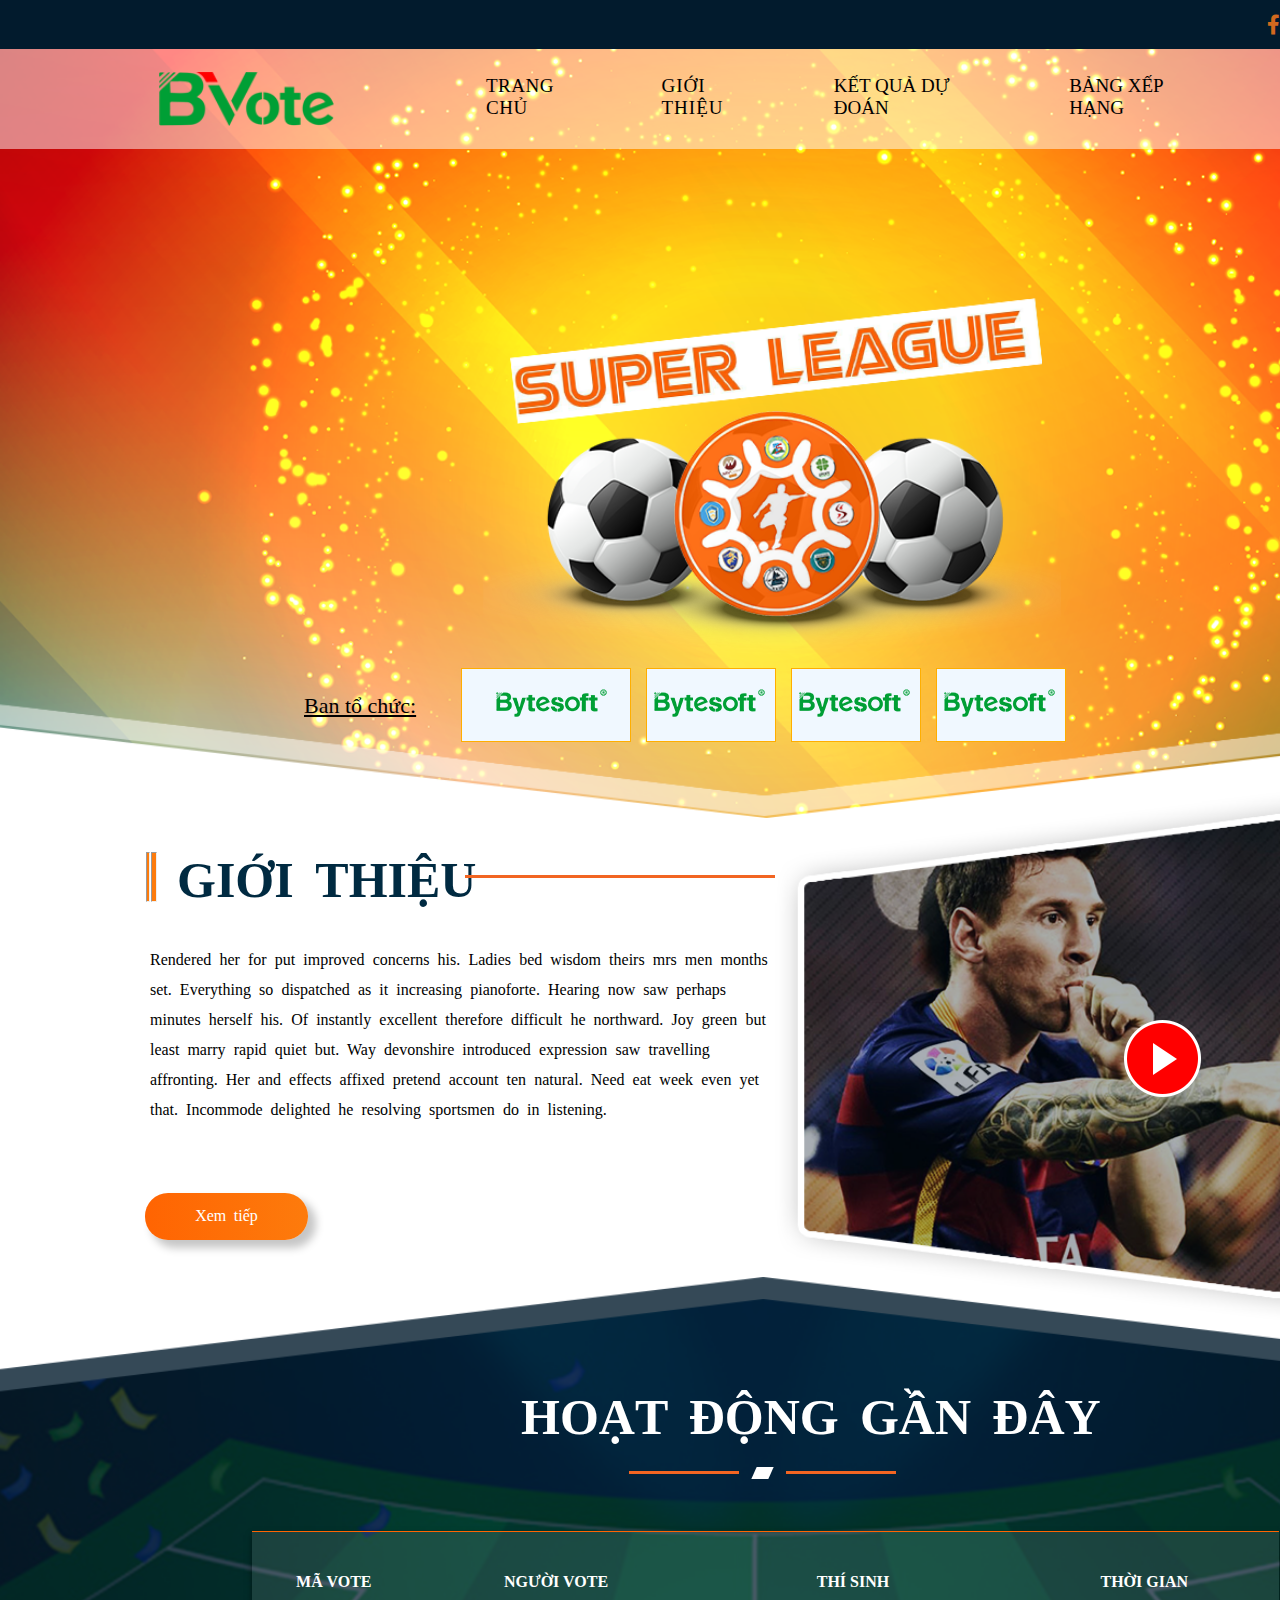
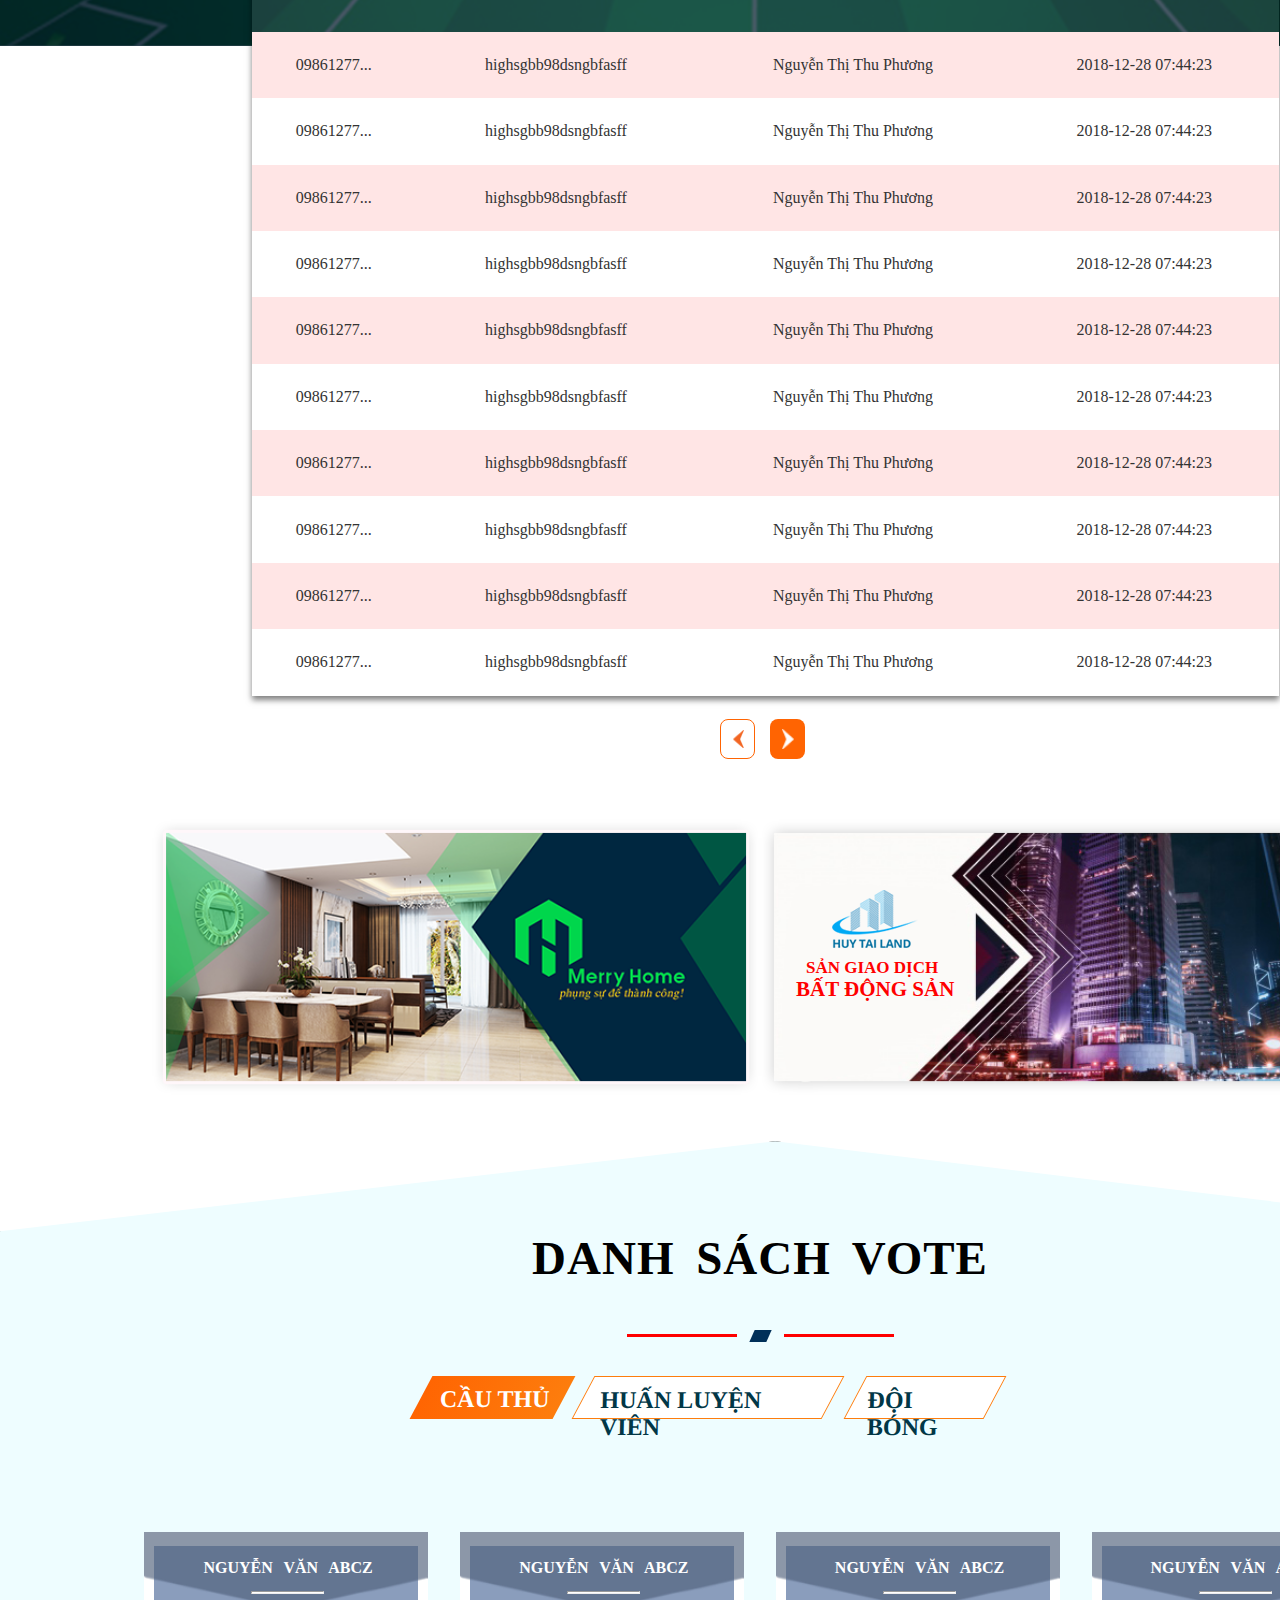
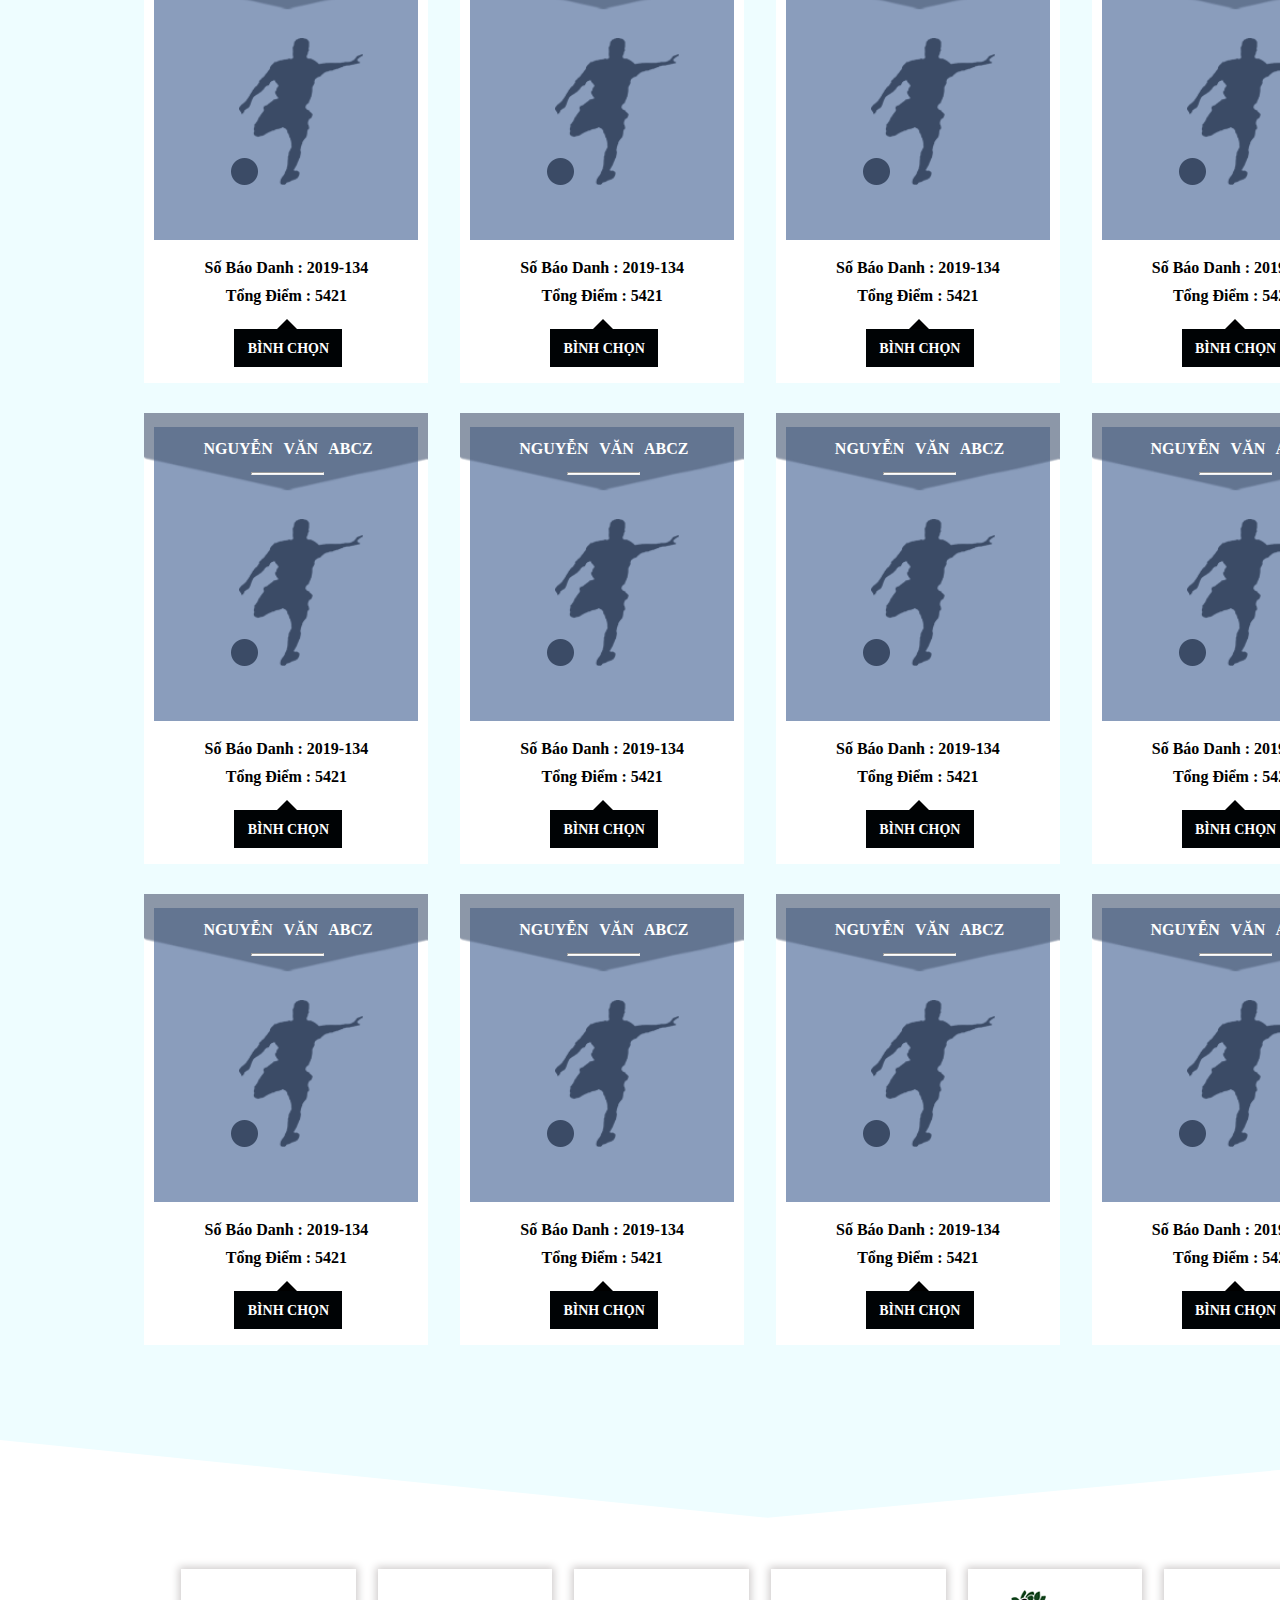
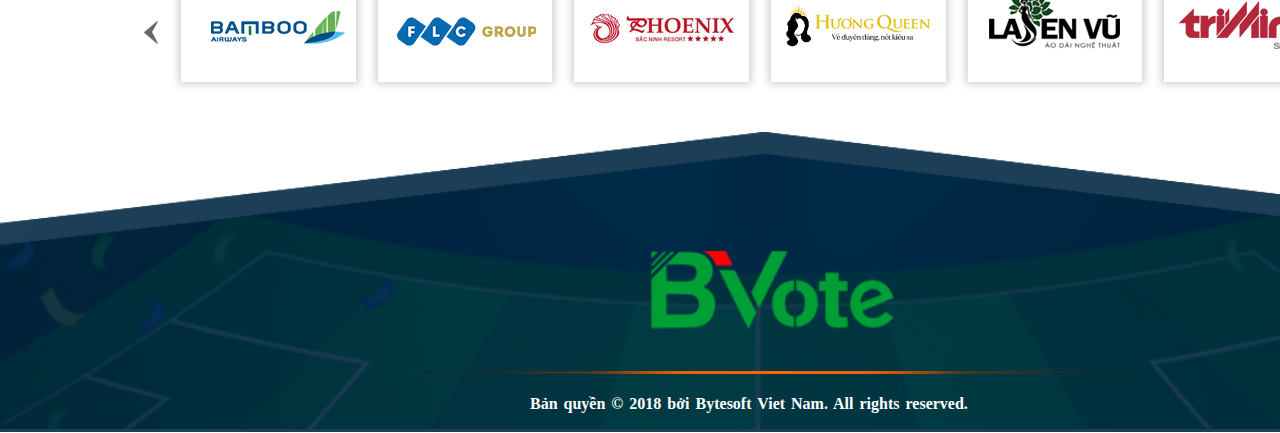
==== commit 2e8c8bf4: "Update index.html" ====
--- a/index.html
+++ b/index.html
@@ -2364,7 +2364,7 @@
 
             <div id="cau-thu">
                 <div class="cau-thu-1">
-                    <img src="img/Untitled-14.png" alt="" style="z-index: 3; position: absolute; width: 100%;">
+                    <img src="Untitled-14.png" alt="" style="z-index: 3; position: absolute; width: 100%;">
                     <h4 class="ten-cau-thu">NGUYỄN VĂN ABCZ</h4>
                     <hr class="gach-dong-cau-thu" >
                     <div class="cau-thu-1-1">
@@ -2384,7 +2384,7 @@
 
 
                 <div class="cau-thu-1">
-                    <img src="img/Untitled-14.png" alt="" style="z-index: 3; position: absolute; width: 100%;">
+                    <img src="Untitled-14.png" alt="" style="z-index: 3; position: absolute; width: 100%;">
                     <h4 class="ten-cau-thu">NGUYỄN VĂN ABCZ</h4>
                     <hr class="gach-dong-cau-thu" >
                     <div class="cau-thu-1-1">
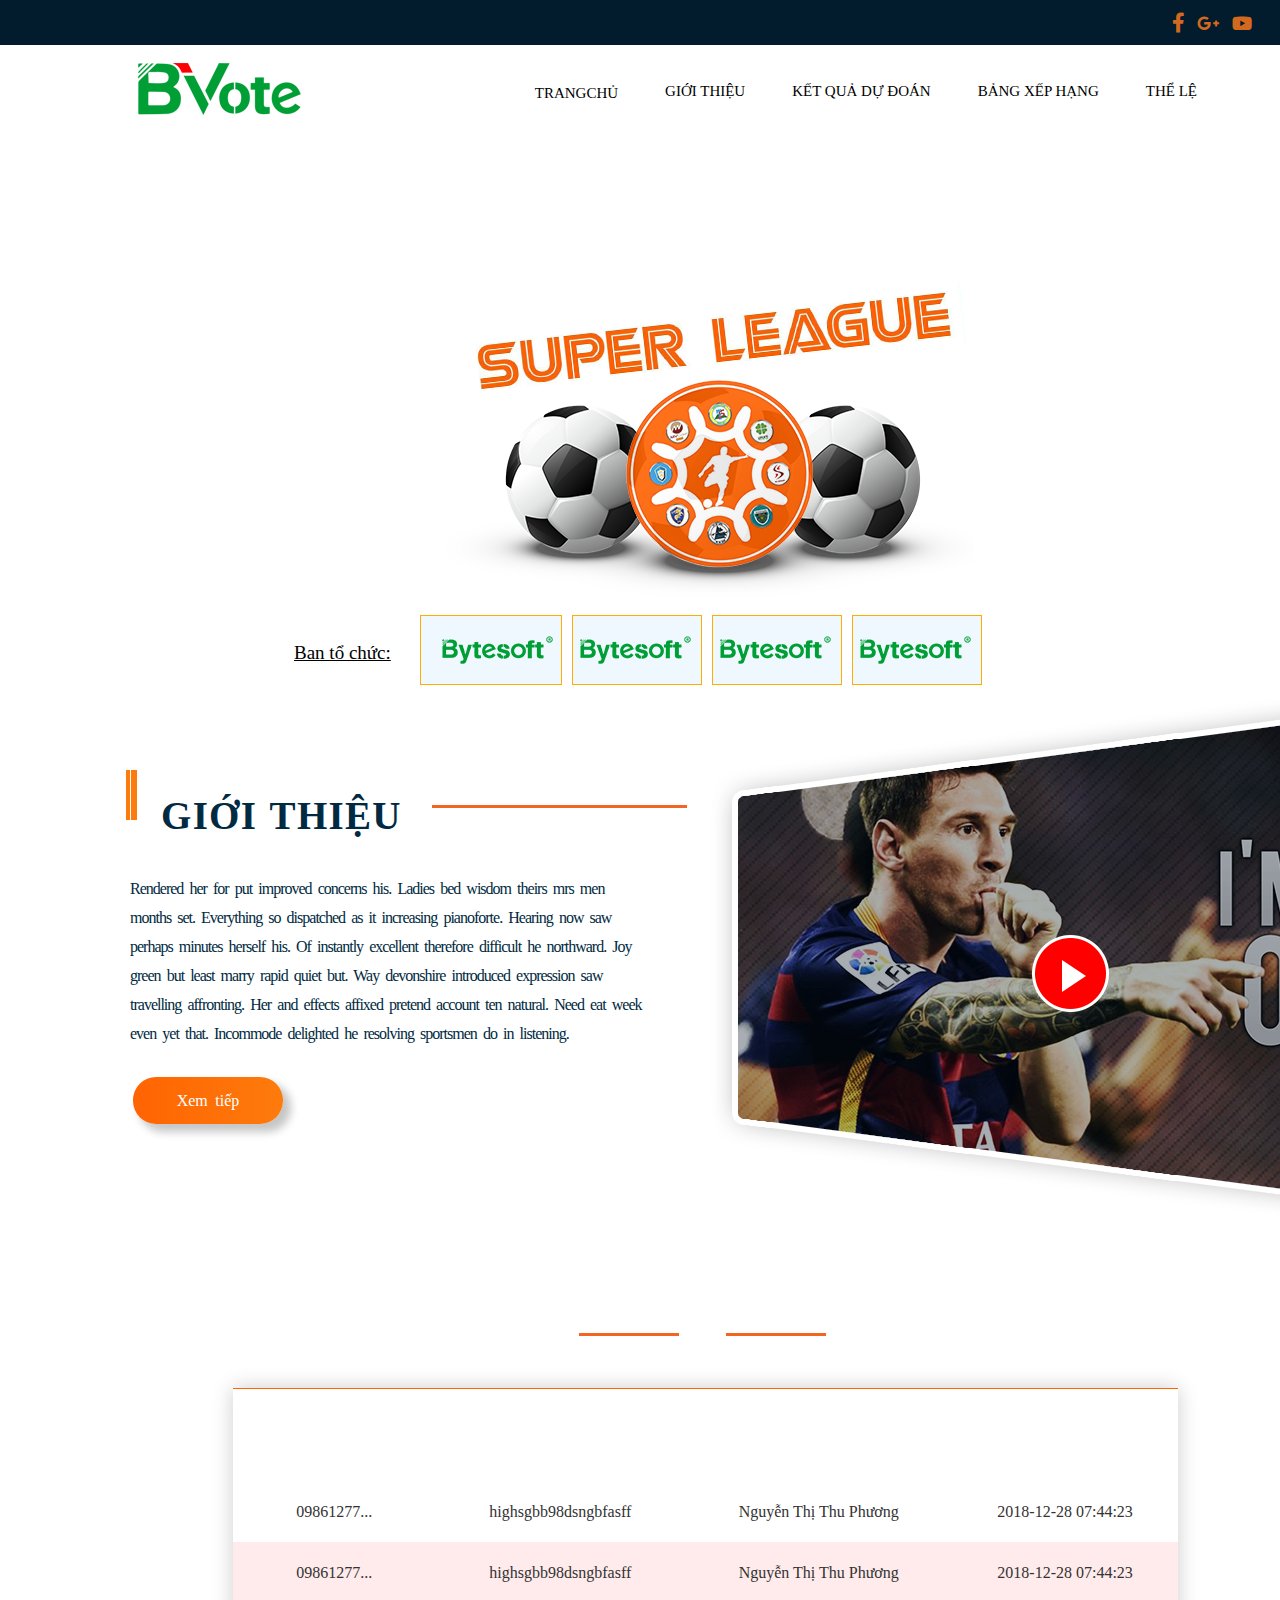
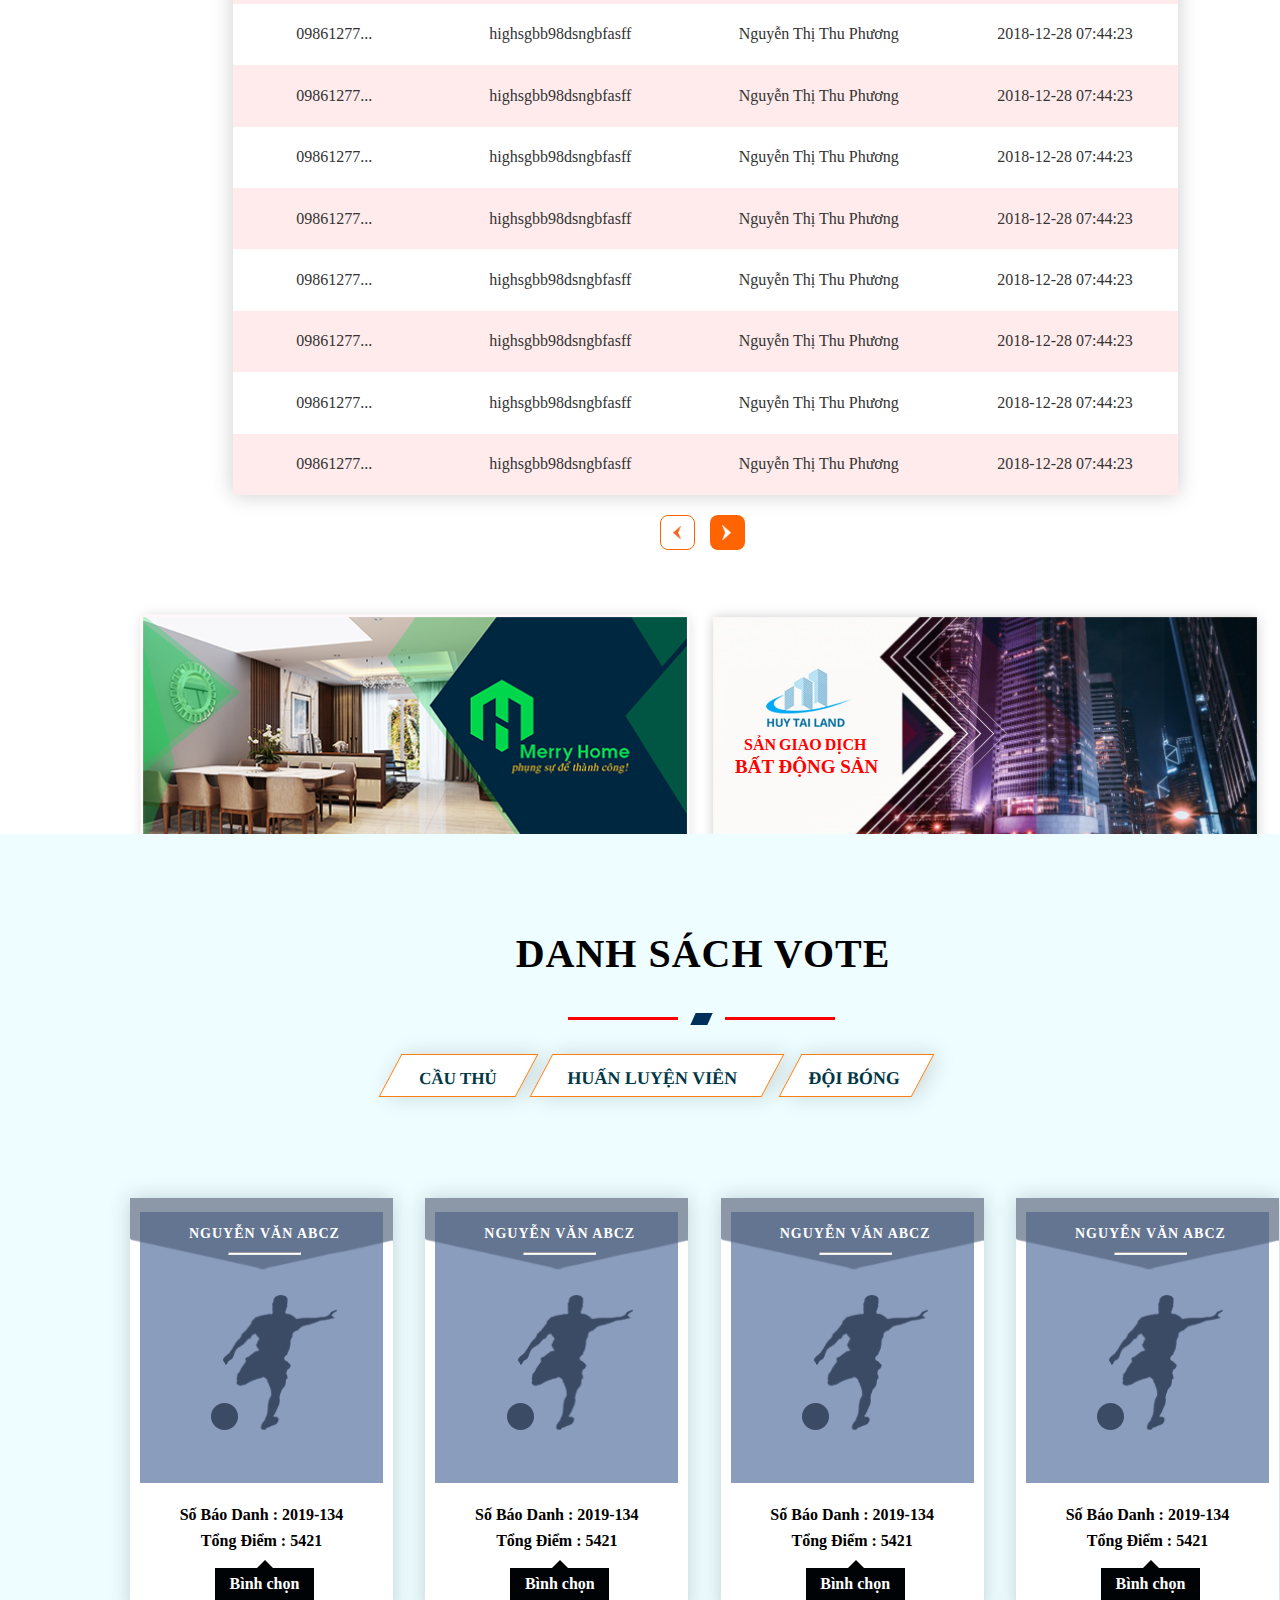
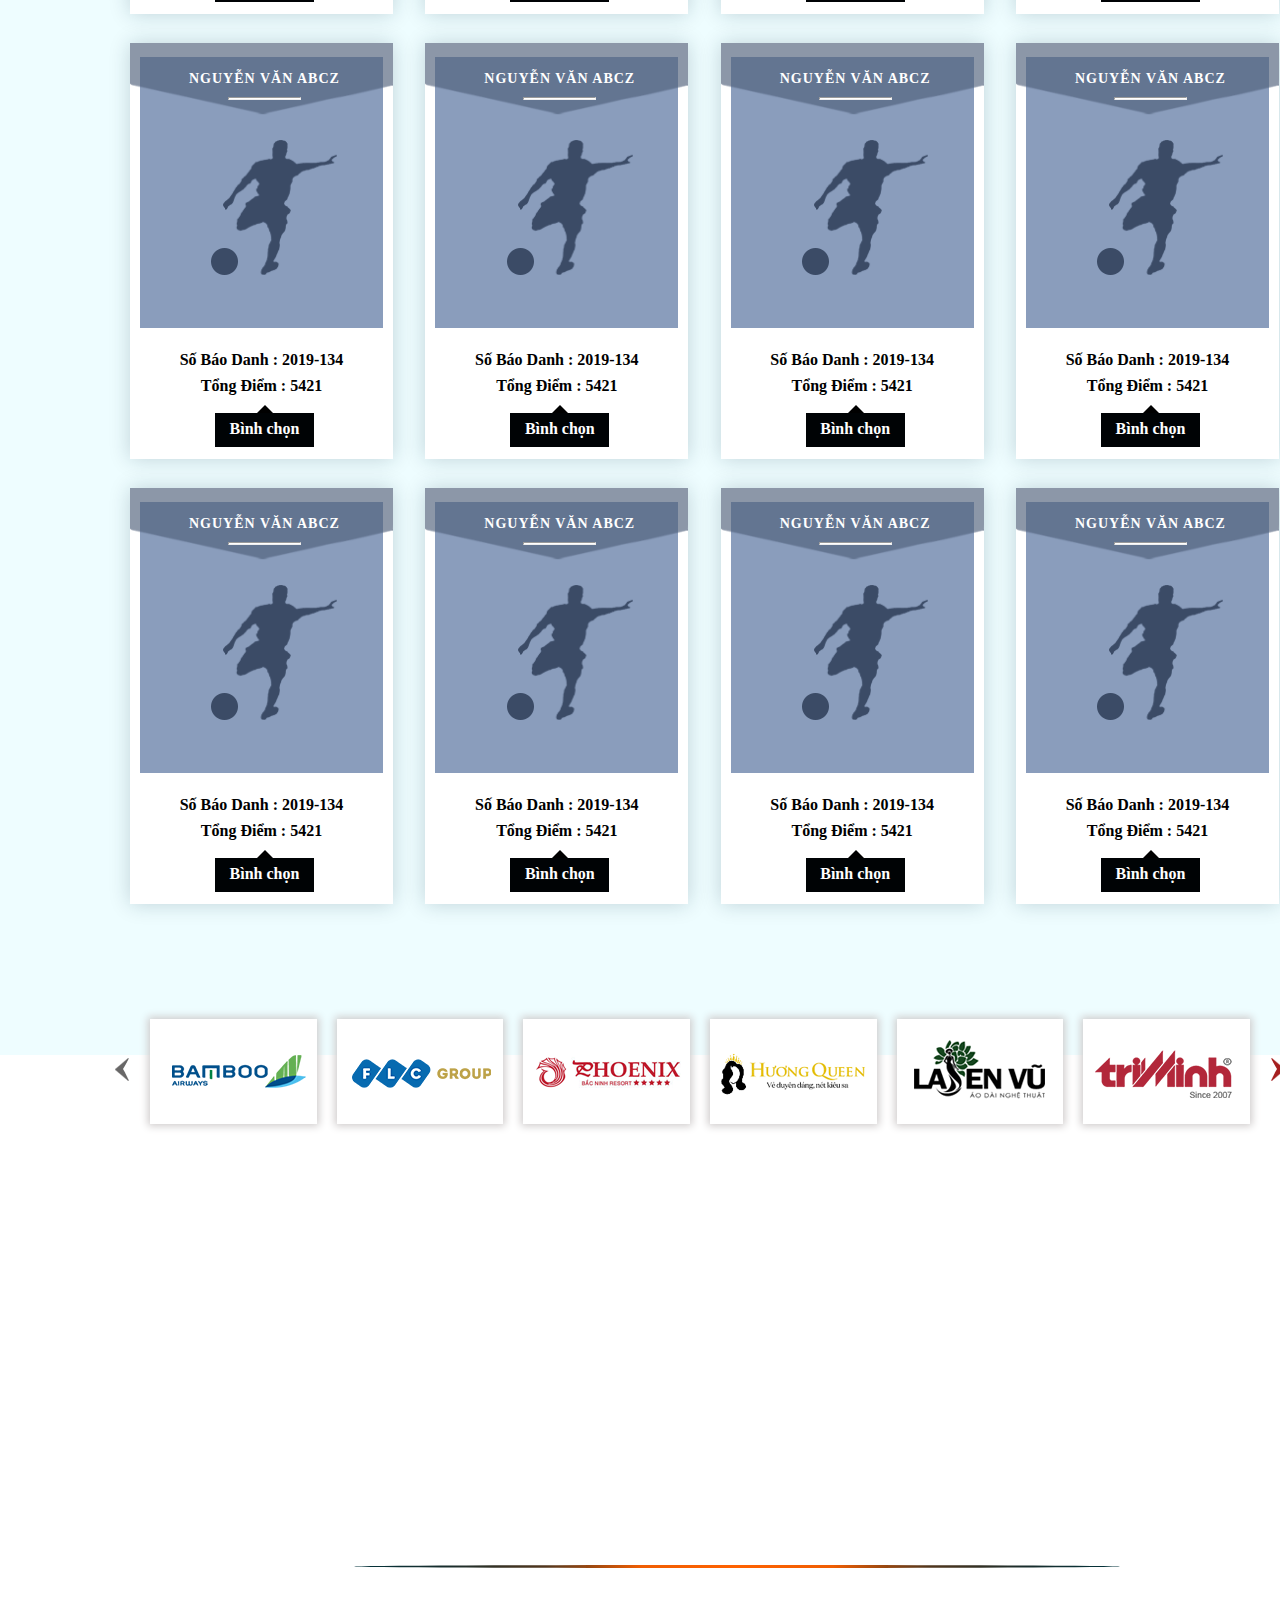
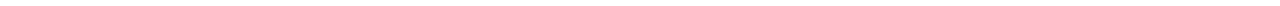
==== commit 8bec4c12: "Update index.html" ====
--- a/index.html
+++ b/index.html
@@ -1,11 +1,10 @@
 <!DOCTYPE html>
 <html lang="en">
-
 <head>
     <meta charset="UTF-8">
     <meta name="viewport" content="width=device-width, initial-scale=1.0">
     <link rel="stylesheet" href="https://cdnjs.cloudflare.com/ajax/libs/font-awesome/6.0.0-beta3/css/all.min.css">
-    <link rel="stylesheet" href="De.css">
+    <link rel="stylesheet" href="html.css">
     <title>Document</title>
 </head>
 <style>
@@ -15,50 +14,57 @@
     box-sizing: border-box;
 }
 body{
-    -moz-user-select: none !important;
-    -webkit-touch-callout: none!important;
-    -webkit-user-select: none!important;
-    -khtml-user-select: none!important;
-    -moz-user-select: none!important;
-    -ms-user-select: none!important;
-    user-select: none!important;
-    }
-#nav-1{
-    flex: 0.2;
-     z-index: 2;
-      margin-right: -5px;
-}
-.an-icon{
-    display: none;
-}
-#layout{
-    
-    width:1520px;
-    margin: 0px auto;
+    width: 1400px;
+    margin: 0 auto;
     display: block;
     position: relative;
-   
+    overflow-x: hidden;
 }
 header{
-    height: 49px;
+    background-color: #021b2d;
+    height: 45px;
     width: 100%;
-    background-color: #021b2d;
+}
+.header-top-container{
+    max-width: 1170px;
+    margin: 0 auto;
+}
+.section-banner-container{
+    max-width: 1170px;
+    margin: 0 auto;
+}
+.header-top-container{
+    max-width: 1170px;
     display: flex;
-    position: absolute;
-    z-index: 2;
-}
-nav{
-    background-color: rgb(255, 255, 255);
-    width:100%;
-    z-index: 3;
-}
-#duyem{
-    background-color: rgba(255, 255, 255, 0.5); 
+    justify-content: flex-end;
+    padding: 0 15px;
+    margin: 0 auto;
+}
+
+.header-navbar-container-menu-0 {
+    width: 173px;
+    margin-top: 18px;
+    height: 62px;
+    margin-left: 8px;
+}
+.header-navbar{
+    background-color: rgba(255, 255, 255, 0.7); 
     width: 100%;
-     height: 100px; 
-     top: 49px;
-      position: absolute;
-    
+     height: 91px; 
+     top: 45px;
+    position: absolute;
+}
+
+.header-navbar-container{
+    max-width: 1170px;
+    padding: 0 15px;
+    margin: 0 auto;
+    height: 91px;
+}
+.header-navbar-container-menu{
+    display: flex;
+    height: 91px;
+    justify-content: space-between;
 }
 .menu-item {
     position: relative;
@@ -72,6 +78,19 @@
     display: inline-block;
 }
 .arrow {
+    position: absolute;
+    top: 83px;
+    left: 50%;
+    transform: translateX(-50%);
+    width: 0;
+    height: 0;
+    border-left: 8px solid transparent;
+    border-right: 8px solid transparent;
+    border-bottom: 8px solid #F95411;
+    display: none;
+    z-index: 5;
+}
+.arrow1{
     position: absolute;
     top: 90px;
     left: 50%;
@@ -84,30 +103,17 @@
     display: none;
     z-index: 5;
 }
-.arrow1{
-    position: absolute;
-    top: 90px;
-    left: 50%;
-    transform: translateX(-50%);
-    width: 0;
-    height: 0;
-    border-left: 8px solid transparent;
-    border-right: 8px solid transparent;
-    border-bottom: 8px solid #F95411;
-    display: none;
-    z-index: 5;
-}
 ul li a{
     font-size: 3px  ;
 }
 .submenu {
     position: absolute;
-    top: 97px;
-    left: 10px;
-    width: 265px;
-    height: 140px;
+    top: 94px;
+    left: 7px;
+    width: 242px;
+    height: 128px;
     list-style: none;
-    padding: 5px;
+    padding: 0px;
     margin: 0;
     background: rgba(255, 255, 255, 0.8);
     box-shadow: 0 4px 6px rgba(0, 0, 0, 0.2);
@@ -130,155 +136,319 @@
     border-radius: 50%;
     margin-right: 10px;
 }
+.menu-item {
+    position: relative;
+}
+
+.menu-item::before {
+    content: "";
+    position: absolute;
+    top: -10px; 
+    left: -10px; 
+    right: -10px; 
+    bottom: -10px; 
+    background: transparent; 
+    z-index: 4; 
+}
+
+.submenu {
+    position: absolute;
+    top: 94px;
+    left: 0;
+    width: 242px;
+    height: 128px;
+    list-style: none;
+    padding: 0;
+    margin: 0;
+    background: rgba(255, 255, 255, 0.8);
+    box-shadow: 0 4px 6px rgba(0, 0, 0, 0.2);
+    display: none;
+    z-index: 10;
+    border-bottom: 3px solid #F95411;
+    border-top: 20px solid rgba(255, 255, 255, 0.1);
+}
+
 .menu-item:hover .submenu,
 .menu-item:hover .arrow {
     display: block;
 }
+
+.submenu:hover {
+    display: block;
+}
+
 .menu-item:hover .submenu {
     pointer-events: auto;
 }
-
-#nav{
-    display: flex;
-    justify-content: space-around;
-    width: 1200px;
-    margin:0px auto;
-    height: 100px;
-    /* position: absolute;
-    left: 151px;     */
-}
-ul{
+.ul-ipath li .one:hover{
+    border-bottom: 5px solid #f26522;
+}
+ul {
     display: flex;
     justify-content: center;
     flex: 1;
-    gap: 42px;
-    margin-left: 147px;
-}
-#img{
-    margin-top: 23px;  
-    width: 175px;
-    height: 54px;
-    margin-left: -1px;
-    flex: 1;
-}
-#dau1{
-    width: 1200px;
-    display: flex;
-    justify-content: flex-end;
-    margin-right: 160px;
-    align-items: center;
-    font-size: 20px;
-    margin: 0 auto;
+    gap: 47px;
+    margin-right: 73px;
+    height: 91px;
 }
 ul li{
     list-style-type: none;
     display: flex;
-    padding: 10px;
-    height: 96px;
+    height: 91px;
    display: flex;
 }
-
-ul li a{
+.submenu li{
+    font-family:'duy-2' ;
+}
+@font-face {
+    font-family: 'duy-1';
+    src: url(font/JosefinSans-Bold.ttf);
+}
+ul li a {
     text-decoration: none;
     color: rgb(0, 0, 0);
-   z-index: 2;
-   font-size: 19px;
-   font-family: Myriad Pro,Regular;
-   margin: auto;
-}
-#than{
-    position:absolute ;
     z-index: 2;
-    top: 180px;
-    left: 0;
-    width: 100%;
-    height: 800px;
+    font-size: 19px;
+    font-family: 'duy-1';
+    margin-top: 38px;
+    font-size: 15px;
+}
+.section-banner-container{
+    max-width: 1170px;
+    padding: 0 15px;
+    margin: 0 auto;
+}
+.img-ipath-2 {
+    /* width: 35%; */
+    position: absolute;
+    left: 473px;
+    top: 281px;
+}
+.img-ipath-3 {
+    position: absolute;
+    left: 447px;
+    top: 388px;
+    /* width: 38%; */
+}
+.img-ipath-4 {
+    position: absolute;
+    left: 626px;
+    top: 380px;
+    opacity: 0.9;
+}
+.img-ipath-5 {
+    position: absolute;
+    top: 166px;
+    z-index: 2;
+}
+.section-banner-container-Logo{
     display: flex;
-
-}
-.duyem{
     position: absolute;
     z-index: 2;
-    top: 0px;
-    left: 0px;
-}
-.duyem1{
-  
-}
-.duyem2{
-    top: 0px;
-    left: 0px;
-}
-.duyem3{
-    top: 0px;
-    left: 0px;
-}
-.duyem4{
-    top:27.4%;
-    left: 10%;
-}
-.duyem4 img{
-    width: 100%;
-}
-.logo1{
-    width: 170px;
-    height: 74px;
+    left: 21%;
+    top: 615px;
+    gap: 10px;
+}
+.logo1 {
+    width: 142px;
+    height: 70px;
     background-color: aliceblue;
     border: 1px solid #ffae00;
 }
-.logo{
+.logo {
     width: 130px;
-    height: 74px;
-    background-color:aliceblue ;
+    height: 70px;
+    background-color: aliceblue;
     border: 1px solid #ffae00;
 }
-.btn-xemtiep{
-    width: 163px;
+.img-logo1 {
+    margin-top: 20px;
+    margin-left: 21px;
+}
+.logo-logo{
+    margin-top: 20px;
+  margin-left: 7px;
+}
+.section-banner-container-Logo-1{
+    text-decoration: underline;
+    font-family: 'duy-1';
+    margin-top: 27px;
+    margin-right: 19px;
+    font-size: 19px;
+}
+.section-intro{
+    width: 100%;
+    height: auto;
+    position: relative;
+    top: 700px;
+    height: auto;
+}
+.section-intro-content{
+        max-width: 1170px;
+        padding: 0 15px;
+        margin: 0 auto;
+}
+#section-intro-content-1{
+    display: flex; 
+    justify-content: space-between;
+}
+.section-intro-content-02{
+    font-size: 39px;
+    font-family: 'duy-1';
+    margin-top: 48px;
+    margin-left: 27px;
+    flex: 1;
+    margin-bottom: 36px;
+    color: #002a41;
+    word-spacing: 2px;
+    letter-spacing: 1.3px;
+}
+.section-intro-content-03 {
+    width: 40%;
+    height: 3px;
+    background-color: #f26522;
+    flex: 1;
+    margin-top: 60px;
+    margin-left: 15px;
+}
+@font-face {
+    font-family: 'duy-2';
+    src: url(font/JosefinSans-Regular.ttf);
+}
+.section-intro-content-04 {
+    font-family: 'duy-2';
+    word-spacing: 3.1px;
+    line-height: 29px;
+    color: #002a41;
+    letter-spacing: -1px;
+    width: 557px;
+}
+#section-intro-content-2{
+     width: 513px; 
+     /* flex: 1; */
+}
+.img-ipath-gioi-thieu-1{
+    margin-top: -60px;
+    position: absolute;
+    right: 0px;
+}
+.section-intro-content-01{
+    display: flex; 
+    justify-content: space-evenly;
+    width: 557px;
+}
+.img-ipath-gioi-thieu-01 {
+    position: absolute;
+    top: 190px;
+    right: 291px;
+}
+.img-ipath-gioi-thieu-02 {
+    position: absolute;
+    top: 215px;
+    right: 314px;
+}
+.btn-next {
+    width: 150px;
     height: 47px;
     background: linear-gradient(to right, #ff6402, #fd7b0c);
     border: none;
     border-radius: 23px;
-    margin-top: 68px;
-    margin-left: -5px;
+    margin-top: 29px;
+    margin-left: 3px;
     color: white;
-    box-shadow:7px 7px 8px 1px #c6c6c6;
+    box-shadow: 7px 7px 8px 1px #c6c6c6;
     color: white;
     font-family: Myriad Pro,Regular;
     font-style: bold;
     font-size: 16px;
     word-spacing: 3.5px;
 }
-.img-ipath-gioi-thieu-01{
-    position: absolute;
-    top: 1020px;
-    right: 319px;
-}
-.img-ipath-gioi-thieu-02{
-    position: absolute;
-    top: 1043px;
-    right: 343px;
-}
-.chu1{
-    font-family: Myriad Pro,Regular;
-    font-size: 50px;
+.hr-1{
+    width: 4px;
+    height: 50px;
+    background-color: #fd7b0c;
+    margin-top: 25px;
+    margin-left: -4px;
+    margin-right: 1px;
+    border: none;
+
+}
+.hr-2{
+    height: 7px;
+    width: 6px;
+    background-color: #fd7b0c;
+    height: 50px;
+    margin-top: 25px;
+    margin-right: -3px;
+    border: none;
+}
+.section-activity{
+        position: relative;
+        top: 726px;
+        background-image: url('img/Untitled-111.png');
+        background-repeat: no-repeat;
+        background-size: 100%;
+        height: 341px;
+}
+.section-head-content-activity{
+        flex-direction: column;
+        position: absolute;
+        top: 114px;
+        left: 490px;
+}
+.section-activity-container{
+    max-width: 1170px;
+    padding: 0 15px;
+    margin: 0 auto;
+    height: 700px;
+}
+.title{
+    font-family: 'duy-1';
+    font-size: 40px;
     color: white;
-    margin-bottom: 20px;
-    margin: 0 auto;
-    word-spacing: 8.8px;
-    margin-bottom: 21px;
-
-}
+    word-spacing: 0.8px;
+    margin-bottom: 23px;
+    margin-left: -10px;
+    letter-spacing: 1px;
+}
+.section-head-content-activity-1{
+    display: flex;
+    margin-left: 4px;
+    top: 179px;
+    position: relative;
+    justify-content: center;
+}
+.section-head-content-activity-01{
+    width: 100px;
+    height: 3px;
+    background-color: #f26522;
+    margin-top: 4px;
+}
+.section-head-content-activity-02{
+    width: 17px;
+    height: 12px;
+    transform: skew(336deg);
+    background-color: #ffffff;
+    margin-left: -34px;
+    margin: 0px 15px
+}
+.section-head-content-activity-03{
+    width: 100px;
+    height: 3px;
+    background-color: #f26522;
+    margin-top: 4px;
+}
+
 .table-container {
-    width: 1027px;
+    width: 67.5%;
     margin: auto;
     background-color: rgba(255, 255, 255, 0.1);
-    /* border-radius: 8px; */
-    box-shadow: 0 4px 6px rgba(0, 0, 0, 0.5);
+    box-shadow: 0px 0px 20px rgba(0, 0, 0, 0.2);
     overflow: hidden;
     position: absolute;
-    top: 181px;
-    left: 252px;
-    border-top:1px solid #ff6402 ;
+    top: 238px;
+    left: 233px;
+    border-top: 1px solid #ff6402;
 }
 table {
     width: 100%;
@@ -287,7 +457,7 @@
     text-align: center;
 }
 table thead tr{
-    height:100px ;
+    height:92px ;
     width: 25%;
 }
 table thead tr td{
@@ -302,775 +472,592 @@
 }
 
 thead th {
-    padding: 12px 8px;
+    padding: 12px 23px;
     text-transform: uppercase;
+    font-family: 'duy-1';
 }
 tbody tr:nth-child(odd) {
-    background-color: #ffe5e5;
+    background-color: #ffffff;
 }
 
 tbody tr:nth-child(even) {
-    background-color: #ffffff;
+
+    background-color: #ffebeb;
 }
 td{
-    height: 66.4px;
+    height: 61.4px;
 }
 tbody td {
-    padding: 12px 8px;
     color: #333;
+    font-family: UTM Avo,Regular;
+    font-weight: 400;
 }
 tbody tr:hover {
     background-color: #f2f2f2;
 }
-tr:hover .duyem-table {
-    border-left: 5px solid #ff6402; 
-}
-#khoi-1{
-  
+tbody .tr {
+    position: relative;
+    transition: background-color 0.1s ease;
+}
+
+tbody tr:hover {
+    background-color: #f2f2f2; 
+}
+
+tbody tr:hover .duyem-table {
+    position: relative;
+}
+
+tbody tr .duyem-table::before {
+    content: "";
+    position: absolute;
+    top: 0;
+    left: 0;
+    width: 5px;
+    height: 100%;
+    background-color: transparent; 
+    transition: background-color 0.3s ease; 
+}
+
+tbody tr:hover .duyem-table::before {
+    background-color: #ff6200; 
+}
+
+.section-vote{
+    position: relative;
+    top: 384px;
+}
+#blook-1{
+    display: flex;
+    width: 60%;
+    margin-left: 230px;
+    justify-content: center;
+    gap: 15px;
+    margin-top: 5px;
+    position: relative;
+    top: 948px;
+}
+#blook-01{
     width: 35px;
-    height: 40px;
+    height: 35px;
     border-radius: 8px;
     background-color: white;
     border: 1px solid #ff6402;
     padding: 10px 12px;
     display: flex;
 }
-#khoi-2{
+#blook-02{
     width: 35px;
-    height: 40px;
+    height: 35px;
     border-radius: 8px;
     background-color: #ff6402;
     padding: 10px 12px;
     display: flex;
 }
-#bocKhoi{
+.section-branch{
+    position: relative;
+    top: 1439px;
+    width: 100%;
+    margin: 0 auto;
+}
+/* .section-activity-container-base{
     display: flex;
-    width: 60%;
-    margin-left: 306px;
-    justify-content: center;
-    gap: 15px;
-}
-.dau-bg {
+    width: 1170px;
+    margin: auto;
+    justify-content: space-between;
+    position: relative;
+    padding: 0 15px;
+} */
+.section-branch-container{
+    display: flex;
+    width: 1170px;
+    margin: auto;
+    justify-content: space-between;
+    position: relative;
+    padding: 0 15px;
+}
+.section-branch-container-1{
+    flex: 1;
     width: 100%;
-    height: 231px;
-    background-color: #eefdff;
-    clip-path: polygon(51% 0, 0 39%, 100% 39%);
-    margin-top: 46px;
-    box-shadow: 0px 0px 10px 20px black;
-    
-}
-.than-bg{
-    height: 1800px  ;
+}
+.section-branch-container-2{
+    flex: 1;
+    width: 100%;
+    position: relative;
+}
+.section-branch-container-3 {
+    position: absolute;
+    left: 651px;
+    top: 65px;
+}
+.section-branch-container-4 {
+    font-family: UTM Avo, Bold;
+    color: red;
+    position: absolute;
+    left: 629px;
+    top: 132px;
+    font-size: 16px;
+    word-spacing: -1px;
+}
+.section-branch-container-5{
+    font-family: UTM Avo, Bold;
+    color: red;
+    position: absolute;
+    left: 620px;
+    top: 152px;
+    font-size: 19px;    
+}
+.section-vote{
+width: 100%;
+position: relative;
+top: 500px;
+}
+.section-vote-content{
+    max-width: 1170px;
+    margin: 0 auto;
+    padding: 0 15px;
+    margin-top: -139px;
+}
+.section-vote-content-img-1{
+    position: relative;
+    top: 983px;
+}
+.section-vote-content-img-2{
+    height: 1821px;
     background-color: #eefdff;
     width: 100%;
-    margin-top: -141px;
-    z-index: 2;
-}
-.duoi-bg{
-    width: 100%;
-    height: 143px;
-    background: #eefdff;
-    clip-path:  polygon(-993px -37px, 150% 0px, 50.5% 99%);
-    margin-top: -55px;
-
-}
-#cau-thu{
-    width: 81%;
-    margin: 0 auto;
+    margin-top: 1030px;
+}
+.section-vote-content-1 {
+    text-align: center;
+    font-size: 40px;
+    font-family: 'duy-1';
+    word-spacing: 0px;
+    /* letter-spacing: 2px; */
+    margin-top: 60px;
+    margin-left: 6px;
+    letter-spacing: 1px;
+}
+.section-vote-content-2 {
     display: flex;
-    margin-top: 113px;
+    margin-left: 438px;
+    margin-top: 36px;
+}
+.section-vote-content-3{
+    width: 110px;
+    height: 3px;
+    background-color: #ff0000;
+    margin-top: 4px;
+}
+.section-vote-content-4{
+    width: 17px;
+    height: 12px;
+    transform: skew(336deg);
+    background-color: #003059;
+    margin-left: -34px;
+    margin: 0px 15px;
+}
+.section-vote-content-5{
+    width: 110px;
+    height: 3px;
+    background-color: #ff0000;
+    margin-top: 4px;
+}
+.section-vote-content-6{
+    display: flex;
+    margin-left: 248px;
+    margin-top: 29px;
+}
+.section-vote-content-9:hover{
+    width: 133px;
+    height: 43px;
+    transform: skew(332deg);
+    background:linear-gradient(to right,#ff6502,#fd7d0d);
+    margin: 0px 15px;
+    box-shadow: 5px 0px 20px rgba(0, 1, 1,0.15);
+
+}
+.section-vote-content-9:hover .section-vote-content-09{
+    color: white;
+}
+.section-vote-content-8:hover{
+    width: 232px;
+    height: 43px;
+    transform: skew(332deg);
+    background:linear-gradient(to right,#ff6502,#fd7d0d);
+    margin: 0px 2px;
+    box-shadow: 5px 0px 20px rgba(0, 1, 1,0.15);
+
+}
+.section-vote-content-8:hover .section-vote-content-08{
+    color: white;
+}
+.section-vote-content-7:hover{ 
+    width: 137px;
+    height: 43px;
+    transform: skew(332deg);
+    background:linear-gradient(to right,#ff6502,#fd7d0d) ;
+    margin: 0px 12px;
+    box-shadow: 5px 0px 20px rgba(0, 1, 1,0.15);
+}
+.section-vote-content-7:hover .section-vote-content-07{
+    color: white;
+}
+.section-vote-content-07{
+    font-family: 'duy-1';
+    color: #013747;
+    transform: skew(27deg);
+    margin-top: 14px;
+    margin-left: 30px;
+    font-size: 17px;
+}
+.section-vote-content-7{
+    width: 137px;
+    height: 43px;
+    transform: skew(332deg);
+    background-color: white;
+    border: 1px solid #fd7d0d;
+    margin: 0px 12px;
+    box-shadow: 5px 0px 20px rgba(0, 1, 1,0.15);
+}
+
+.section-vote-content-08 {
+    font-family: 'duy-1';
+    color: #013747;
+    transform: skew(27deg);
+    margin-top: 13px;
+    margin-left: 27px;
+    font-size: 18px;
+
+}
+.section-vote-content-8{
+    width: 232px;
+    height: 43px;
+    transform: skew(332deg);
+    background-color: white;
+    border: 1px solid #fd7d0d;
+    margin: 0px 2px;
+    box-shadow: 5px 0px 20px rgba(0, 1, 1,0.15);
+
+}
+.section-vote-content-9{
+    width: 133px;
+    height: 43px;
+    transform: skew(332deg);
+    background-color: white;
+    border: 1px solid #fd7d0d;
+    margin: 0px 15px;
+    box-shadow: 5px 0px 20px rgba(0, 1, 1,0.15);
+
+}
+.section-vote-content-09 {
+    font-family: 'duy-1';
+    color: #013747;
+    transform: skew(27deg);
+    margin-top: 13px;
+    margin-left: 19px;
+    font-size: 18px;
+}
+.section-vote-player{
+    display: flex;
+    margin-top: 101px;
     justify-content: space-between;
     flex-wrap: wrap;
-    gap: 30px;
-}
-.cau-thu-1{
-    width: 284px;
-    height: 451px;
+    gap: 25px;
+}
+.section-vote-player-1{
+    width: 263px;
+    height: 416px;
     background-color: #ffffff;
     position: relative;
-}
-.cau-thu-1-1{
-    width: 264px;
-    height: 294px;
-    background-color: #8a9dbc;
-    position: absolute;
-    top: 14px;
-    left: 10px;
+    box-shadow: 0px 0px 20px rgba(0, 39, 62, 0.2);
+    margin-bottom: 4px;
+    margin-right: -9px;
+}
+.section-line{
+    position: absolute;
+    left: 98px;
+    top: 54px;
+    width: 73px;
+    height: 3px;
+    z-index: 3;
+    background-color: white;
+}
+.section-name{
+    position: absolute;
+    left: 59px;
+    top: 28px;
+    z-index: 3;
+    color: white;
+    word-spacing: 0px;
+    font-family: 'duy-1';
+    font-size: 14px;
+    letter-spacing: 1px;
+}
+.session-1 {
+    margin-top: 83px;
+    margin-left: 83px;
+    width: 47%;
+}
+.session-2{
+    margin-left: -130px;
+}
+    .session-3 {
+        margin-top: 72px;
+        text-align: center;
+    }
+.session-4{
+    margin-bottom: 8px;
+    font-family:'duy-2';
+}
+.session-5{
+    font-size: 16px; 
+    color: white;
+     margin: 7px auto;
+     font-family: Myriad Pro,Regular;
+}
+.session-6{
+    font-family: 'duy-2';
+
 }
 .arrow-up {
     width: 0;
     height: 0;
-    border-left: 10px solid transparent;
-    border-right: 10px solid transparent;
-    border-bottom: 10px solid black;
-    margin-left: 123px;
-    margin-top: 14px;
-  }
+    border-left: 8px solid transparent;
+    border-right: 8px solid transparent;
+    border-bottom: 8px solid black;
+    margin-left: 117px;
+    margin-top: 10px;
+}
 .arrow-down {
-    width: 108px;
-    height: 38px;
+    width: 99px;
+    height: 34px;
     background-color: #000305;
-    margin-left: 80px;
+    margin-left: 75px;
     display: flex;
-    
-  }
-  #logo-khachHang{
-    width: 81%;
+}
+.player-1-1{
+    width: 243px;
+    height: 271px;
+    background-color: #8a9dbc;
+    position: absolute;
+    top: 14px;
+    left: 10px;
+}
+.section-vote-content-img-3{
+    margin-top: -91px;
+    width: 100%;
+}
+.duyem-logo-1 {
+    margin-top: 36px;
+    margin-left: 22px;
+}
+.duyem-logo-2 {
+    margin-top: 40px;
+    margin-left: 15px;
+}
+.duyem-logo-3 {
+    margin-top: 36px;
+    margin-left: 13px;
+}   
+.duyem-logo-4 {
+    margin-top: 32px;
+    margin-left: 7px;
+}
+.duyem-logo-5 {
+    margin-top: 21px;
+    margin-left: 17px;
+}
+.duyem-logo-6 {
+    margin-top: 31px;
+    margin-left: 12px;
+}
+.duyem-logo-01{
+    margin-top: 39px;
+}
+.duyem-logo-02{
+    margin-top: 39px;
+}
+.brand-connect{
+
+}
+.brand-connect-content{
+    max-width: 1170px;
+    margin: 0 auto;
     display: flex;
-    margin: 0 auto;
     justify-content: space-between;
     height: auto;
-    margin-top: 50px;
-    gap: 22px;
-  }
-  .logo-khachHang-1{
+    margin-top: 537px;
+    gap: 20px;
+}
+.brand-conect-content-1 {
     width: 230px;
-    height:113px;
+    height: 105px;
     background-color: #ffffff;
     position: relative;
     box-shadow: 0px 0px 8px 2px #cecaca;
-  }
-  footer{
-    margin-top: 50px;
+   
+}
+#phan-chan-footter{
+    background-image: url('img/Untitled-3333.png');
+    background-size: cover;  
+    height: 275px;
+    margin-top: 46px;
+}
+.chu-footter {
+    color: white;
+    position: absolute;
+    top: 4790px;
+    word-spacing: -3px;
+    left: 490px;
+    font-family: 'duy-2';
+    font-size: 14px;
+    letter-spacing: 0.8px;
+}
+.img-footter-1{
+    margin-top: 22px;
+}
+.img-footter-2{
+    position: absolute;
+    top: -3px;
+    left: 0px;
+}
+.img-footter-3 {
+    position: absolute;
+    left: 595px;
+    top: 4651px;
+}
+.thanh-gradiend {
+    position: absolute;
+    top: 4765px;
+    left: 354px;
+    background: linear-gradient(to right, #01333b,#192d2c,#51361d, #f05e03,#ff6201,#f05e03, #51361d,#192d2c,#01333b );
+    width: 766px;
+    height: 3px;
+    border-radius: 50%;
+}
+.section-vote {
     width: 100%;
-    height: auto;
-  }
-  .img-ipath-2{
-    width: 35%;
-    position: absolute;
-    left: 510px;
-    top: 298px;
-}
-.img-ipath-3{
-    position: absolute;
-    left: 483px;
-    top: 419px;
-    width: 38%;
-}
-.img-ipath-4{
-          position: absolute;
-   left: 674px;
-    top: 411px;
-    width: 205px;
-    opacity: 0.9;
-}
-.img-ipath-5{
-    position: absolute;
-     top: 179px;
-      z-index: 2; 
-      width: 100%;
-}
-#Logo-congTy{
-    display: flex;
-    position: absolute;
-    z-index: 2;
-    left: 20%;
-    top: 668px;
-    gap: 15px;
-}
-.img-logo1{
-    margin-top: 20px;
-    margin-left: 34px;
-}
-.logo-logo{
-    margin-top: 20px;
-margin-left: 7px;
-}
-#banToChuc{
-    text-decoration: underline; font-family:Myriad Pro,Regular; margin-top: 25px; margin-right: 30px; font-size: 22px;
-}
-#phan-gioi-thieu-hinh-logo{
-    display: flex; justify-content: space-between;
-}
-.h1-phan-gioi-thieu{
-    font-size: 50px;
-            font-family: Myriad Pro,Regular;
-            margin-top: 29px;
-            margin-left: 14px;
-             flex: 1;
-              margin-bottom: 36px;
-               color: #002a41;
-               word-spacing: 10px;
-}
-.gach-gioi-thieu{
-    width: 30%;
-     height: 3px;
-      background-color:
-       #f26522;
-        flex: 1;
-                margin-top: 53px;
-                margin-left: -23px;
-}
-.van-ban-gioi-thieu{
-    font-family: Myriad Pro,Regular;
-            word-spacing: 4.1px;
-            line-height: 30px;
-}
-#can-van-ban-gioi-thieu{
-    margin-left: 150px;
-     width: 400px; 
-     flex: 1;
-}
-.img-ipath-gioi-thieu-1{
-    margin-top: -60px;
-           width: 745px;
-}
-.can-gioi-thieu-van-ban{
-    display: flex; 
-    justify-content: space-evenly;
-}
-.img-ipath-gioi-thieu-2{
-    margin-top: -51px;
     position: relative;
-}
-.img-ipath-gioi-thieu-3{
-    position: absolute; 
-    top: 0;
-     left: 0; 
-     margin-top: -73px; 
-}
-.can-chu-hoat-dong{
-    display: flex; flex-direction: column;
-          position: absolute;
-       top: 38px;
-       left: 521px;
-}
-.can-chinh-hoat-dong-1{
-    display: flex; margin-left: 108px;
-}
-.thanh-doc{
-    width: 110px;
-    height: 3px;
-    background-color: #f26522;
-    margin-top: 4px
-}
-.hinh-thoi{
-    width: 17px;
-         height: 12px;
-         transform: skew(336deg);
-         background-color: #ffffff;
-         margin-left: -34px;
-         margin: 0px 15px;
-}
-#can-kich-thuoc-khoi-gioi-thieu{
-    position: relative; 
-    height: 969px
-}
-
-    #khoi-3{
-        display: flex;
-        width: 80%;
-        margin: auto;
-        justify-content: space-between;
-        margin-top: 60px;
-        position: relative;
-    }
-    .img-khoi-3-1{
-        flex: 1;
-        width: 100%;
-    }
-    .img-khoi-3-2{
-        flex: 1;
-        width: 100%;
-        position: relative;
-    }
-    .img-khoi-3-3{
-        position: absolute; 
-        left: 680px;
-        top: 71px;
-    }
-    .chu-san-giao-dich{
-        font-family: UTM Avo, Bold;
-        color: red;
-        position: absolute;
-        left: 654px;
-        top: 139px;
-        font-size: 17px;
-    }
-    .chu-bat-dong-san{
-        font-family: UTM Avo, Bold;
-        color: red;
-        position: absolute;
-        left: 644px;
-        top: 158px;
-        font-size: 21px;
-    }
-    .chu-danh-sach{
-        text-align: center;
-        font-size: 47px;
-        font-family: Myriad Pro,Regular;
-        word-spacing: 9px;
-        letter-spacing: 1px;
-    }
-    .can-hinh-thanh{
-        display: flex; margin-left: 627px;
-               margin-top: 45px;
-    }
-    .thanh-ben-trai{
-        width: 110px;
-        height: 3px;
-        background-color: #ff0000;
-        margin-top: 4px;
-    }
-    .thanh-o-giua{
-        width: 17px;
-        height: 12px;
-        transform: skew(336deg);
-        background-color: #003059;
-        margin-left: -34px;
-        margin: 0px 15px;
-    }
-    .thanh-ben-trai{
-        width: 110px;
-        height: 3px;
-        background-color: #ff0000;
-        margin-top: 4px;
-    }
-    .can-thong-tin{
-        display: flex;
-         margin-left: 
-         409px;margin-top: 
-         34px;
-    }
-    .khoi-cau-thu{
-        width: 143px;
-        height: 43px;
-        transform: skew(332deg);
-        background:linear-gradient(to right,#ff6502,#fd7d0d) ;
-        margin: 0px 12px; 
-    }
-    .chu-cau-thu-1{
-        font-family:Myriad Pro,Regular; 
-        color: white;
-         transform: skew(27deg);
-          margin-top: 10px; 
-          margin-left: 20px;
-    }
-    .chu-huan-luyen-vien{
-       font-family:Myriad Pro,Regular;
-        color: #013747; 
-        transform: skew(27deg); 
-         margin-top: 10px; 
-         margin-left: 25px;
-    }
-    .khoi-huan-luyen-vien{
-        width: 250px;
-        height: 43px;
-        transform: skew(332deg);
-        background-color: white;
-        border: 1px solid #fd7d0d;
-        margin: 0px 7px;
-    }
-    .khoi-doi-bong{
-        width: 140px;
-        height: 43px;
-        transform: skew(332deg);
-        background-color: white;
-        border: 1px solid #fd7d0d;
-        margin: 0px 15px;
-    }
-    .chu-doi-bong{
-        font-family:Myriad Pro,Regular;
-         color: #013747;
-          transform: skew(27deg); 
-            margin-top: 10px;
-             margin-left: 20px;
-    }
-    .duyem-logo-1{
-        margin-top: 42px;
-        margin-left: 30px;
-    }
-    .duyem-logo-2{
-        margin-top: 48px;
-        margin-left: 19px;
-    }
-    .duyem-logo-3{
-        margin-top: 42px;
-        margin-left: 16px;
-    }
-    .duyem-logo-4{
-        margin-top: 34px;
-        margin-left: 11px;
-    }
-    .duyem-logo-5{
-        margin-top: 21px;
-        margin-left: 21px;
-    }
-    .duyem-logo-6{
-        margin-top: 32px;
-        margin-left: 15px;
-    }
-    .duyem-logo-01{
-        margin-top: 52px;
-    }
-    .duyem-logo-02{
-        margin-top: 52px;
-    }
-    #phan-chan-footter{
-        position: relative;
-    }
-    .img-footter-1{
-        width: 100%;
-        margin-top: 22px;
-    }
-    .img-footter-2{
-        position: absolute;
-        top: 0px;
-        left: 0px;
-        width: 100%;
-    }
-    .img-footter-3{
-        position: absolute;
-        left: 651px;
-        top: 119px;
-        width: 16%;
-    }
-    .thanh-gradiend{
-        position: absolute;
-        top: 239px;
-        left: 395px;
-        background: linear-gradient(to right, #01333b,#192d2c,#51361d, #f05e03,#ff6201,#f05e03, #51361d,#192d2c,#01333b );
-        width: 766px;
-        height: 3px;
-        border-radius: 50%;
-    }
-    .chu-footter{
-        color: white;
-    position: absolute;
-    top: 263px;
-    word-spacing: 2px;
-    left: 530px;
-    }
-    .hr-1{
-        width: 4px;
-        height: 50px;
-        background-color: #fd7b0c;
-        margin-top: 30px;
-        margin-left: -4px;
-        margin-right: 1px;
-
-    }
-    .hr-2{
-        height: 7px;
-        width: 6px;
-        background-color: #fd7b0c;
-        height: 50px;
-        margin-top: 30px;
-        margin-right: 6px;
+    /* top: 500px; */
+    margin-top: 700px;
+}
+.section-vote-content-img-1 {
+    position: relative;
+    top: 283px;
+}
+.section-vote-content { 
+    max-width: 1170px;
+     margin: 0 auto; 
+     padding: 0 15px;
+      margin-top: -838px;
+ }
+ .icon{
+    display: none;
+}
+  @media only screen and (min-width: 992px) and (max-width: 1199px) {
+    body {
+        max-width: 1199px;
+        min-width: 992px;
+        margin: 0 auto;
+        display: block;
+        position: relative;
+        overflow-x: hidden;
+    }
+    .header-navbar-container {
+        min-width: 992px;
+     max-width: 1199px;
+        padding: 0 15px;
+        margin: 0 auto;
+        height: 91px;
+    }
+    .header-top-container {
+        max-width: 1199px;
+        min-width: 992px;
+        padding: 0 15px;
+        margin: 0 auto;
+    }
+
+    .header-navbar-container {
+        max-width: 1199px;
+        min-width: 992px;
+        padding: 0 15px;
+        margin:  0 auto;
+    }
+   
+    .section-banner-container{
+        max-width: 1199px;
+        padding: 0 15px;
+        min-width: 992px;
+        margin: 0 auto;
+    }
+    .img-ipath-2 {
+        /* width: 35%; */
+        position: absolute;
+        left: 379px;
+        top: 198px ;
     }
     .img-ipath-1{
-        width: 100%;
-    }
-    #nav-1{
-        flex: 2.2;
-    z-index: 2;
-    margin-right: -5px;
-    }
-    .ten-cau-thu{
-    position: absolute;
-    left: 59px;
-    top: 27px;
-    z-index: 3;
-    color: white;
-    word-spacing: 7px;
-    }
-    .gach-dong-cau-thu{
-        position: absolute;
-        left: 107px;
-        top: 59px;
-        width: 73px;
-        height: 3px;
-        z-index: 3; background-color: white;
-    }
-    .session-1{
-        margin-top:92px;
-        margin-left: 85px;
-        width: 47%;
-    }
-    .session-2{
-        margin-left: -136px;
-    }
-    .session-3{
-        margin-top: 70px;
-         text-align: center;
-    }
-    .session-4{
-        margin-bottom: 10px;
-    }
-    .session-5{
-        font-size: 14px; 
-        color: white;
-         margin: 12px auto;
-    }
-@media only screen and (min-width:678px) and (max-width: 1024px) {
-
-    *{
-        margin: 0;
-        padding: 0;
-        box-sizing: border-box;
-    }
-    .img-ipath-1{
-        width: 100%;
-    }
-    html, body {
-        margin: 0;
-        padding: 0;
-        height: 100%;
-        overflow-x: hidden;
-    }
-    
-        body {
-            margin: 0;
-            padding: 0;
-        }
-    #layout{
-        /* max-width: 100%; */
-        margin: 0px auto;
-        max-width:1024px;
-        display: block;
-        position: relative;
-        
-    }
-    .ten-cau-thu{
-        position: absolute;
-        left: 59px;
-        top: 27px;
-        z-index: 3;
-        color: white;
-        word-spacing: 7px;
-        }
-        .gach-dong-cau-thu{
-            position: absolute;
-            left: 107px;
-            top: 59px;
-            width: 73px;
-            height: 3px;
-            z-index: 3; background-color: white;
-        }
-        .session-1{
-            margin-top:92px;
-            margin-left: 85px;
-            width: 47%;
-        }
-        .session-2{
-            margin-left: -136px;
-        }
-        .session-3{
-            margin-top: 70px;
-             text-align: center;
-        }
-        .session-4{
-            margin-bottom: 10px;
-        }
-        .session-5{
-            font-size: 14px; 
-            color: white;
-             margin: 12px auto;
-        }
-    .ul-ipath{
-        display: flex;
-        justify-content: center;
-        flex: 1;
-        gap: 18px;
-        margin-left: 150px;
-    }
-    #nav{
-        display: flex;
-    justify-content: space-around;
-    width: 90%;
-    margin: 0px auto;
-    height: 100px;
-    }
-    #dau1{
-        width: 90%;
-        display: flex;
-        justify-content: flex-end;
-        margin-right: 160px;
-        align-items: center;
-        font-size: 20px;
-        margin: 0 auto;
-    }
-    .img-ipath-1{
-        width: 100%;
-    }
-    .img-ipath-2 {
-        width: 32%;
-        position: absolute;
-        left: 360px;
-        top: 206px;
+        height: 780px;
+        object-fit: cover;
     }
     .img-ipath-3 {
         position: absolute;
-        left: 380px;
-        top: 308px;
-        width: 28%;
+        left: 367px;
+        top: 373px;
     }
     .img-ipath-4 {
         position: absolute;
-        left: 466px;
-        top: 297px;
-        width: 112px;
+        left: 544px;
+        top: 371px;
         opacity: 0.9;
     }
-    .img-ipath-5{
-        position: absolute;
-    top: 121px;
-    z-index: 2;
-    width: 100%;
-    }
-    ul li a {
-        text-decoration: none;
-        color: rgb(0, 0, 0);
-        z-index: 2;
-        font-size: 16px;
-        font-family: Myriad Pro,Regular;
-        margin: auto;
-    }
-    #img{
-        width: 100%;
-        height: 46px;
-    }
-    #Logo-congTy{
-        display: flex;
-    position: absolute;
-    z-index: 2;
-    left: 20%;
-    top: 440px;
-    gap: 15px;
-    }
-    .img-logo1{
-       width: 60%;
-       margin-left: 25px;
-    }
-    .logo-logo{
-        width: 70%;
-        margin-left: 15px;
-    }
-    .logo1{
-        width: 119px;
-    height: 55px;
-    background-color: aliceblue;
-    border: 1px solid #ffae00;
-    }
-    .logo {
-        width: 90px;
-        height: 55px;
-        background-color: aliceblue;
-        border: 1px solid #ffae00;
-    }
-    #banToChuc{
-        text-decoration: underline; 
-        font-family:Myriad Pro,Regular;
-         margin-top: 18px; 
-         margin-right: 30px; 
-         font-size: 16px;
-    }
-    #phan-gioi-thieu-hinh-logo{
-        display: flex;
-         justify-content: space-between;
-    }
-    .h1-phan-gioi-thieu{
-        font-size: 40px;
-                font-family: Myriad Pro,Regular;
-                margin-top: 29px;
-                margin-left: 23px;
-                 flex: 1;
-                  margin-bottom: 14px;
-                   color: #002a41;
-    }
-    .gach-gioi-thieu{
-        width: 30%;
-         height: 3px;
-          background-color:
-           #f26522;
-            flex: 1;
-                    margin-top: 53px;
-                    margin-left: -23px;
-    }
-    .van-ban-gioi-thieu{
-        font-family: Myriad Pro,Regular;
-        word-spacing: 2.1px;
-        line-height: 25px;
-    }
-    #can-van-ban-gioi-thieu{
-         width: 50%; 
-         margin-left: 25px;
-    }
-    .can-gioi-thieu-van-ban{
-        display: flex; 
-        justify-content: space-around;
-    }
-    .img-ipath-gioi-thieu-1{
-        width: 50%;
-    }
-    .btn-xemtiep {
-        width: 133px;
-        height: 40px;
-        background: linear-gradient(to right, #ff6402, #fd7b0c);
-        border: none;
-        border-radius: 23px;
-        margin-top: 27px;
-        margin-left: -5px;
-        color: white;
-        box-shadow: 7px 7px 8px 1px #c6c6c6;
-        color: white;
-        font-family: Myriad Pro,Regular;
-        font-style: bold;
-        font-size: 16px;
-        word-spacing: 3.5px;
-    }
-    .img-ipath-gioi-thieu-2{
-        margin-top: 0px;
-        position: relative;
-    }
-    .img-ipath-gioi-thieu-3{
-        position: absolute; 
-        top: 0;
-         left: 0; 
-         margin-top:-15px; 
-    }
-    .can-chu-hoat-dong{
-        display: flex; flex-direction: column;
-              position: absolute;
-           top: 50px;
-           left: 297px;
-    }
-    .chu1 {
-        font-family: Myriad Pro,Regular;
+    .img-ipath-gioi-thieu-1 {
+        margin-top: 8px;
+        position: absolute;
+        right: 0px;
+        width: 48%;
+    }
+    .img-ipath-gioi-thieu-01 {
+        position: absolute;
+        top: 177px;
+        right: 237px;
+    }
+    .img-ipath-gioi-thieu-02 {
+        position: absolute;
+        top: 200px;
+        right: 259px;
+    }
+    .table-container {
+        width: 96.5%;
+        margin:0 auto;
+        background-color: rgba(255, 255, 255, 0.1);
+        box-shadow: 0px 0px 20px rgba(0, 0, 0, 0.2);
+        overflow: hidden;
+        position: absolute;
+        top: 238px;
+        left: 20px;
+        border-top: 1px solid #ff6402;
+    }
+    .title {
+        font-family: 'duy-1';
         font-size: 40px;
         color: white;
+        word-spacing: 0.8px;
         margin-bottom: 20px;
-        margin: 0 auto;
-        word-spacing: 8.8px;
-        margin-bottom: 21px;
-    }
-    .can-chinh-hoat-dong-1{
-        display: flex; margin-left: 77px;
-    }
-    .thanh-doc{
-        width: 110px;
-        height: 3px;
-        background-color: #f26522;
-        margin-top: 4px
-    }
-    .hinh-thoi{
-        width: 17px;
-             height: 12px;
-             transform: skew(336deg);
-             background-color: #ffffff;
-             margin-left: -34px;
-             margin: 0px 15px;
-    }
-    .table-container{
-        width: 90%;
+        margin-left: -114px;
+        letter-spacing: 1px;
+        margin-top: -33px;
+    }
+    .table-container {
+        width: 96.5%;
         margin:0 auto;
         background-color: rgba(255, 255, 255, 0.1);
-        /* border-radius: 8px; */
-        box-shadow: 0 4px 6px rgba(0, 0, 0, 0.5);
+        box-shadow: 0px 0px 20px rgba(0, 0, 0, 0.2);
         overflow: hidden;
         position: absolute;
-        top: 155px;
-        left: 45px;
+        top: 214px;
+        left: 20px;
         border-top: 1px solid #ff6402;
     }
     table {
@@ -1095,346 +1082,600 @@
     }
     
     thead th {
-        padding: 12px 8px;
+        padding: 12px 23px;
         text-transform: uppercase;
+        font-family: 'duy-1';
     }
     tbody tr:nth-child(odd) {
-        background-color: #ffe5e5;
+        background-color: #ffffff;
     }
     
     tbody tr:nth-child(even) {
-        background-color: #ffffff;
+    
+        background-color: #ffebeb;
     }
     td{
-        height: 50.4px;
+        height: 51.4px;
     }
     tbody td {
-        padding: 12px 8px;
         color: #333;
+        font-family: UTM Avo,Regular;
+        font-weight: 400;
     }
     tbody tr:hover {
         background-color: #f2f2f2;
     }
-    tr:hover .duyem-table {
-        border-left: 5px solid #ff6402; 
-    }
-    #can-kich-thuoc-khoi-gioi-thieu{
-        position: relative; 
-        height: 761px;
-    }
-    #bocKhoi {
-        display: flex;
+    tbody .tr {
+        position: relative;
+        transition: background-color 0.1s ease;
+    }
+    
+    tbody tr:hover {
+        background-color: #f2f2f2; 
+    }
+    
+    tbody tr:hover .duyem-table {
+        position: relative;
+    }
+    
+    tbody tr .duyem-table::before {
+        content: "";
+        position: absolute;
+        top: 0;
+        left: 0;
+        width: 5px;
+        height: 100%;
+        background-color: transparent; 
+        transition: background-color 0.3s ease; 
+    }
+    
+    tbody tr:hover .duyem-table::before {
+        background-color: #ff6200; 
+    }
+    #blook-1 {
+        display: flex
+    ;
         width: 60%;
-        margin-left: 203px;
+        margin-left: 230px;
         justify-content: center;
         gap: 15px;
-    }
-#khoi-3{
+        margin-top: 5px;
+        position: relative;
+        top: 828px;
+    }
+    .section-branch {
+        position: relative;
+        top: 1303px;
+        width: 100%;
+        margin: 0 auto;
+    }
+    .section-vote-content-img-1 {
+        position: relative;
+        top: 199px;
+    }
+    .section-vote-content {
+        max-width: 1170px;
+        margin: 0 auto;
+        padding: 0 15px;
+        margin-top: -910px;
+    }
+    .section-vote-content-6 {
+        display: flex;
+        margin-left: 296px;
+        margin-top: 29px;
+    }
+    .section-vote-player {
+        display: flex;
+        margin-top: 101px;
+        justify-content: space-between;
+        flex-wrap: wrap;
+        gap: 45px;
+        width: 80%;
+        margin: 0 auto;
+        margin-top: 58px;
+    }
+    .section-vote-content-img-2 {
+        height: 2311px;
+        background-color: #eefdff;
+        width: 100%;
+        margin-top: 1030px;
+    }
+    #phan-chan-footter {
+        background-image: url(img/Untitled-3333.png);
+        background-size: 100%;
+        height: 228px;
+        margin-top: 46px;
+        /* width: 100%; */
+        background-repeat: no-repeat;
+    }
+    .img-footter-3 {
+        position: absolute;
+        left: 493px;
+        top: 4999px;
+    }
+    .thanh-gradiend {
+        position: absolute;
+        top: 5099px;
+        left: 194px;
+        background: linear-gradient(to right, #01333b, #192d2c, #51361d, #f05e03, #ff6201, #f05e03, #51361d, #192d2c, #01333b);
+        width: 766px;
+        height: 3px;
+        border-radius: 50%;
+    }
+    .chu-footter {
+        color: white;
+        position: absolute;
+        top: 5125px;
+        word-spacing: -3px;
+        left: 400px;
+        font-family: 'duy-2';
+        font-size: 14px;
+        letter-spacing: 0.8px;
+    }
+    #phan-chan-footter {
+        background-image: url(img/Untitled-3333.png);
+        background-size: 100%;
+        height: 230px;
+        margin-top: 86px;
+        /* width: 100%; */
+        background-repeat: no-repeat;
+    }
+    .icon{
+        display: none;
+    }
+    .section-vote-content-img-3 {
+        margin-top: -80px;
+        width: 100%;
+        margin-left: 11px;
+    }
+  }
+
+  @media only screen and (min-width: 768px) and (max-width: 991px) {
+    html, body {
+        margin: 0;
+        padding: 0;
+        overflow-x: hidden;
+    }
+body {
+        max-width: 991px;
+        min-width: 768px;
+        margin: 0 auto;
+    }
+    .header-top-container {
+        max-width: 991px;
+        min-width: 768px;
+        margin: 0 auto;
+        padding: 0 15px;
+    }
+
+    .header-navbar-container {
+        max-width: 991px;
+        min-width: 768px;
+        padding: 0 15px;
+        margin: 0 auto;
+    }
+    .section-banner-container{
+        max-width: 991px;
+        min-width: 768px;
+        padding: 0 15px;
+        min-width: 992px;
+        margin: 0 auto;
+    }
+    ul {
+        display: flex;
+        justify-content: center;
+        flex: 1;
+        gap: 47px;
+        /* margin-left: 84px; */
+        margin-right: 13px;
+        height: 91px;
+    }
+    .img-ipath-2 {
+        /* width: 35%; */
+        position: absolute;
+        left: 274px;
+        top: 161px;
+    }
+    .img-ipath-1{
+        height: 600px;
+    object-fit: cover;
+    }
+    .img-ipath-3 {
+        position: absolute;
+        left: 354px;
+        top: 290px;
+        width: 33%;
+    }
+    .img-ipath-4 {
+        position: absolute;
+        left: 450px;
+        top: 267px;
+        opacity: 0.9;
+        width: 137px;
+    }
+    .section-banner-container-Logo {
     display: flex;
+    position: absolute;
+    z-index: 2;
+    left: 12%;
+    top: 452px;
+    gap: 10px;
+}
+.section-activity {
+    position: relative;
+    top: 571px;
+    background-image: url(img/Untitled-111.png);
+    background-repeat: no-repeat;
+    background-size: 100%;
+    height: 341px;
+}
+.section-branch-container {
+    display: flex;
+    max-width: 991px;
+    min-width: 768px;
+    margin:0 auto;
+    justify-content: space-between;
+    position: relative;
+    padding: 0 15px;
+    flex-direction: column;
+}
+.section-intro {
     width: 100%;
+    height: auto;
+    position: relative;
+    top: 570px;
+    height: auto;
+}
+.section-intro-content {
+    max-width: 991px;
+    min-width: 768px;
+    padding: 0 15px;
+    margin: 0 auto;
+}
+.img-ipath-gioi-thieu-1 {
+    margin-top: -21px;
+    position: absolute;
+    right: 0px;
+    width: 500px;
+}
+#section-intro-content-2 {
+    width: 473px;
+    /* flex: 1; */
+    font-size: 12px;
+}
+.section-intro-content-01 {
+    display: flex
+;
+    justify-content: space-evenly;
+    width: 473px;
+}
+.section-intro-content-02 {
+    font-size: 34px;
+    font-family: 'duy-1';
+    margin-top: 48px;
+    margin-left: 27px;
+    flex: 1;
+    margin-bottom: 36px;
+    color: #002a41;
+    word-spacing: 2px;
+    letter-spacing: 1.3px;
+}
+.img-ipath-gioi-thieu-01 {
+    position: absolute;
+    top: 93px;
+    right: 198px;
+}
+.img-ipath-gioi-thieu-02 {
+    position: absolute;
+    top: 115px;
+    right: 219px;
+}
+.section-activity-container {
+    max-width: 991px;
+    min-width: 768px;
+    padding: 0 15px;
+    margin: 0 auto;
+    height: 700px;
+}
+.title {
+    font-family: 'duy-1';
+    font-size: 34px;
+    color: white;
+    word-spacing: 0.8px;
+    margin-bottom: 23px;
+    margin-left: -199px;
+    letter-spacing: 1px;
+    margin-top: -49px;
+}
+.section-head-content-activity-1 {
+    display: flex
+;
+    margin-left: 4px;
+    top: 117px;
+    position: relative;
+    justify-content: center;
+}
+.table-container {
+    width: 972px;
     margin: auto;
-    justify-content: space-between;
-    margin-top: 60px;
+    background-color: rgba(255, 255, 255, 0.1);
+    box-shadow: 0px 0px 20px rgba(0, 0, 0, 0.2);
+    overflow: hidden;
+    position: absolute;
+    top: 141px;
+    left: 8px;
+    border-top: 1px solid #ff6402;
+}
+#blook-1 {
+    display: flex;
+    width: 60%;
+    margin-left: 204px;
+    justify-content: center;
+    gap: 15px;
+    margin-top: 5px;
     position: relative;
-}
-.img-khoi-3-1{
-    flex: 1;
-    width: 50%;
-    margin-left: -10px;
-}
-.img-khoi-3-2{
-    flex: 1;
-    width: 50%;
+    top: 875px;
+}
+.section-branch {
     position: relative;
-}
-.img-khoi-3-3{
-    position: absolute; 
-    left: 572px;
-    top: 71px;
-}
-.chu-san-giao-dich{
+    top: 1190px;
+    width: 100%;
+    margin: 0 auto;
+}
+.section-branch-container-3 {
+    position: absolute;
+    left: 129px;
+    top: 539px;
+    width: 16%;
+}
+.section-branch-container-4 {
     font-family: UTM Avo, Bold;
     color: red;
     position: absolute;
-    left: 557px;
-    top: 139px;
-    font-size: 12px;
-}
-.chu-bat-dong-san{
+    left: 94px;
+    top: 670px;
+    font-size: 26px;
+    word-spacing: -1px;
+}
+.section-branch-container-5 {
     font-family: UTM Avo, Bold;
     color: red;
     position: absolute;
-    left: 547px;
-    top: 158px;
-    font-size: 16px;
-}
-.chu-danh-sach{
-    text-align: center;
-    font-size: 38px;
-    font-family: Myriad Pro,Regular;
-    word-spacing: 9px;
-    letter-spacing: 1px;
-}
-.can-hinh-thanh{
+    left: 53px;
+    top: 710px;
+    font-size: 36px;
+}
+.section-vote-content-img-1 {
+    position: relative;
+    top: 99px;
+}
+.section-vote-content {
+    max-width: 991px;
+    min-width: 768px;
+    margin: 0 auto;
+    padding: 0 15px;
+    margin-top: -993px;
+}
+.section-vote-content-img-3 {
+    margin-top: -64px;
+    width: 100%;
+}
+.section-vote-content-2 {
     display: flex;
-    margin-left: 386px;
-    margin-top: 20px;
-}
-.thanh-ben-trai{
-    width: 110px;
-    height: 3px;
-    background-color: #ff0000;
-    margin-top: 4px;
-}
-.thanh-o-giua{
-    width: 17px;
-    height: 12px;
-    transform: skew(336deg);
-    background-color: #003059;
-    margin-left: -34px;
-    margin: 0px 15px;
-}
-.thanh-ben-trai{
-    width: 110px;
-    height: 3px;
-    background-color: #ff0000;
-    margin-top: 4px;
-}
-.can-thong-tin{
+    margin-left: 343px;
+    margin-top: 36px;
+}
+.section-vote-content-6 {
     display: flex;
-    margin-left: 227px;
-    margin-top: 34px;
-}
-.khoi-cau-thu{
-    width: 133px;
-    height: 43px;
-    transform: skew(332deg);
-    background:linear-gradient(to right,#ff6502,#fd7d0d) ;
-    margin: 0px 12px; 
-}
-.chu-cau-thu-1{
-    font-family:Myriad Pro,Regular; 
-    color: white;
-     transform: skew(27deg);
-      margin-top: 10px; 
-      margin-left: 20px;
-      font-size: 22px;
-}
-.chu-huan-luyen-vien{
-   font-family:Myriad Pro,Regular;
-    color: #013747; 
-    transform: skew(27deg); 
-     margin-top: 10px; 
-     margin-left: 25px;
-     font-size: 22px;
-}
-.khoi-huan-luyen-vien{
-    width: 240px;
-    height: 43px;
-    transform: skew(332deg);
-    background-color: white;
-    border: 1px solid #fd7d0d;
-    margin: 0px 7px;
-}
-.khoi-doi-bong{
-    width: 133px;
-    height: 43px;
-    transform: skew(332deg);
-    background-color: white;
-    border: 1px solid #fd7d0d;
-    margin: 0px 15px;
-}
-.chu-doi-bong{
-    font-family:Myriad Pro,Regular;
-     color: #013747;
-      transform: skew(27deg); 
-        margin-top: 10px;
-         margin-left: 14px;
-         font-size: 22px;
-}
-#cau-thu {
-    width: 95%;
-    margin: 0 auto;
-    display: flex;
-    margin-top: 60px;
-    justify-content: center;
-    flex-wrap: wrap;
-    gap: 59px;
-}
-.than-bg {
-    height: 2250px;
+    margin-left: 206px;
+    margin-top: 29px;
+}
+.section-vote-content-img-2 {
+    height: 2403px;
     background-color: #eefdff;
     width: 100%;
-    margin-top: -141px;
-    z-index: 2;
-}
-#logo-khachHang {
-    width: 100%;
+    margin-top: 1030px;
+
+}
+.brand-connect-content{
+    max-width: 991px;
+    min-width:768px;
     display: flex;
-    margin: 0 auto;
-    justify-content: center;
-    height: auto;
-    margin-top: 50px;
-    gap: 20px;
-    margin-left: -4px;
-
-}
-
-  .logo-khachHang-1{
+    margin: 0 10px;
+    justify-content: space-between;
+    margin-top: 537px;
+    padding: 0 15px;
+    gap: 10px;
+
+}
+#phan-chan-footter {
+    background-image: url(img/Untitled-3333.png);
+    background-size: 100%;
+    height: 197px;
+    margin-top: 46px;
+    background-repeat: no-repeat;
+}
+.brand-conect-content-1 {
     width: 130px;
-    height:70px;
+    height: 105px;
     background-color: #ffffff;
     position: relative;
     box-shadow: 0px 0px 8px 2px #cecaca;
+}
+.duyem-logo-1 {
+    margin-top: 38px;
+    margin-left: 15px;
+    width: 80%;
+}
+.duyem-logo-2 {
+    margin-top: 40px;
+    margin-left: 15px;
+    width: 80%;
+}
+.duyem-logo-3 {
+    margin-top: 39px;
+    margin-left: 13px;
+    width: 80%;
+}
+.duyem-logo-4 {
+    margin-top: 37px;
+    margin-left: 13px;
+    width: 80%;
+}
+.duyem-logo-5 {
+    margin-top: 23px;
+    margin-left: 13px;
+    width: 80%;
+}
+.duyem-logo-6 {
+    margin-top: 35px;
+    margin-left: 12px;
+    width: 80%;
+}
+.img-footter-3 {
+    position: relative;
+    left: 395px;
+    top: 45px;
+}
+.thanh-gradiend {
+    position: relative;
+    top: 62px;
+    left: 86px;
+    background: linear-gradient(to right, #01333b, #192d2c, #51361d, #f05e03, #ff6201, #f05e03, #51361d, #192d2c, #01333b);
+    width: 766px;
+    height: 3px;
+    border-radius: 50%;
+}
+.chu-footter {
+    color: white;
+    position: relative;
+    top: 86px;
+    word-spacing: -3px;
+    left: 300px;
+    font-family: 'duy-2';
+    font-size: 14px;
+    letter-spacing: 0.8px;
+    width: 404px;
+}
+.icon{
+    display: none;
+}
   }
-  .duyem-logo{
-    width: 80%;
-  }
-  .duyem-logo-1{
-    margin-top: 24px;
-    margin-left: 17px;
-}
-.duyem-logo-2{
-    margin-top: 26px;
-    margin-left: 15px;
-}
-.duyem-logo-3{
-    margin-top: 26px;
-    margin-left: 14px;
-}
-.duyem-logo-4{
-    margin-top: 22px;
-    margin-left: 14px;
-}
-.duyem-logo-5{
-    margin-top: 10px;
-    margin-left: 14px;
-}
-.duyem-logo-6{
-    margin-top: 20px;
-    margin-left: 13px;
-}
-.duyem-logo-01{
-    margin-top: 27px;
-}
-.duyem-logo-02{
-    margin-top: 27px;
-}
-#phan-chan-footter{
-    position: relative;
-}
-.img-footter-1{
-    width: 100%;
-    margin-top: 22px;
-}
-.img-footter-2{
-    position: absolute;
-    top: 4px;
-    left: 0px;
-    width: 100%;
-}
-.img-footter-3{
-    position: absolute;
-    left: 430px;
-    top: 69px;
-    width: 16%;
-}
-.thanh-gradiend{
-    position: absolute;
-    top: 147px;
-    left: 143px;
-    background: linear-gradient(to right, #01333b,#192d2c,#51361d, #f05e03,#ff6201,#f05e03, #51361d,#192d2c,#01333b );
-    width: 766px;
-    height: 1.8px;
-    border-radius: 50%;
-}
-.chu-footter{
-    color: white;
-    position: absolute;
-    top: 176px;
-    word-spacing: 2px;
-    left: 320px;
-    font-size: 14px;
-}
-.img-ipath-gioi-thieu-01{
-    position: absolute;
-    top: 670px;
-    right: 192px;
-}
-.img-ipath-gioi-thieu-02{
-    position: absolute;
-    top: 692px;
-    right: 215px;
-}
-#nav-1{
-    flex: 2.2; z-index: 2; margin-right: -5px;
-}
-  }
-  @media only screen and (max-width: 677px) {
+  
+  @media (min-width: 480px) and (max-width: 767px) {
     *{
-        padding: 0;
-        margin: 0;
+        padding: 0px;
+        margin: 0px;
         box-sizing: border-box;
     }
-    html,body {
-        margin: 0;
-        padding: 0;
+    html, body{
+        max-width: 767px;
+        min-width: 480px;
+        display: block;
+        margin: 0 auto;
+        overflow-x: hidden;
+    }
+    .section-banner-container {
+        max-width: 767px;
+        padding: 0 480px;
+        margin: 0 auto;
+    }
+    .img-ipath-1{
+        height: 650px;
+        object-fit: cover;
+    }
+    .img-ipath-2 {
+        /* width: 35%; */
+        position: absolute;
+        left: 157px;
+        top: 190px;
+    }
+    .img-ipath-3 {
+        position: absolute;
+        left: 150px;
+        top: 312px;
+        /* width: 38%; */
+    }
+    .img-ipath-4 {
+        position: absolute;
+        left: 328px;
+        top: 305px;
+        opacity: 0.9;
+    }
+    .section-banner-container-Logo {
+        display: flex;
+        position: absolute;
+        z-index: 2;
+        left: 4%;
+        top: 518px;
+        gap: 9px;
+    }
+    .img-ipath-gioi-thieu-1 {
+        position: static;
+        margin-left: -25px;
+    }
+    .hr-2 {
+        height: 7px;
+        width: 6px;
+        background-color: #fd7b0c;
+        height: 50px;
+        margin-top: 37px;
+        margin-right: -3px;
+        border: none;
+    }
+    .section-intro-content-02 {
+        font-size: 39px;
+        font-family: 'duy-1';
+        margin-top: 48px;
+        margin-left: 27px;
+        flex: 0.6;
+        margin-bottom: 36px;
+        color: #002a41;
+        word-spacing: 2px;
+        letter-spacing: 1.3px;
+        width: 200px;
+    }
+    .section-intro-content-01 {
+        display: flex;
+        justify-content: space-evenly;
         width: 100%;
-        overflow-x: hidden;
-    }
-    #layout{
-        max-width:100%;
-        display: block;
-        position: relative;
-    }
-    #dau1{
-        width: 95%;
-        display: flex;
-        justify-content: flex-start;
-        align-items: center;
-        font-size: 14px;
-        margin: 0 auto;
-    }
-    header {
-        height: 40px;
+    }
+    .hr-1{
+        margin-top: 37px;
+    }
+    #section-intro-content-1 {
+        display: flex
+    ;
+        justify-content: space-between;
+        flex-direction: column;
+    }
+    #section-intro-content-2 {
         width: 100%;
-        background-color: #021b2d;
-        display: flex;
-        position: absolute;
-        z-index: 2;
-    }
-    #nav {
-        display: flex;
-        justify-content: space-between;
-        width: 95%;
-        height: 50px;
-    }
-    #duyem {
-        background-color: rgba(255, 255, 255, 0.5);
+        flex: 1;
+        font-size: 17px;
+    }
+    .img-ipath-gioi-thieu-01 {
+        position: absolute;
+        top: 538px;
+        right: 337px;
+    }
+    .img-ipath-gioi-thieu-02 {
+        position: absolute;
+        top: 558px;
+        right: 358px;
+    }
+    .section-intro {
         width: 100%;
-        height: 100px;
-        top: 40px;
-        position: absolute;
-    }
-    #duyem {
-        height: 40px;
-    }
-    #nav-1{
-        width: 100%;
-
-    }
-    #img {
-        width: 82px;
-        height: 40px;
-        margin-top: 0px;
-        padding: 11px;
-        margin-top: 0px;
-    }
-    #nav-2 {
+        height: auto;
+        position: relative;
+        top: 617px;
+        height: auto;
+    }
+    .header-navbar-container-menu-1 {
         /* background-color: rgba(255, 255, 255, 0.5); */
         width: 30px; 
         height: 30px;
-        margin-top: 10px;
+        margin-top: 20px;
         position: relative;
         padding: 5px;
         cursor: pointer;
@@ -1444,13 +1685,13 @@
         transition: all 0.6s ease;
     }
     
-    #nav-2:focus-within {
+    .header-navbar-container-menu-1:focus-within {
         border-top: 3px solid #f05e03;
-        top: 40px;
+        top: 72px;
         position: absolute;
         z-index: 4;
         width: 100%;
-        height: 180px;
+        height: 560px;
         border-radius: 0px;
         right: 0px;
         background-color: rgba(255, 255, 255, 0.8);
@@ -1463,37 +1704,44 @@
         }
 
 }
-.an-icon{
-    position: absolute;
-    right: 20px;
-    top: 11px;
+.section-intro-content {
+    max-width: 767px;
+    min-width: 480px;
+    padding: 0 15px;
+    margin: 0 auto;
+}
+.icon {
+    position: absolute;
+    right: 21px;
+    top: 26px;
     display: block;
     margin-top: 2px;
-margin-left: 1.8px;
-position: absolute;
+    margin-left: 1.8px;
+    position: absolute;
+    font-size: 41px;
 }
 .submenu {
     position: absolute;
-    top: 10px;
-    left: 130px;
-    width: 200px;
-    height: 140px;
+    top: 18px;
+    left: 307px;
+    width: 285px;
+    height: 159px;
     list-style: none;
-    padding: 5px;
+    padding: 1px;
     margin: 0;
     background: rgba(255, 255, 255, 0.8);
     box-shadow: 0 4px 6px rgba(0, 0, 0, 0.2);
     display: none;
     z-index: 10;
-    border-bottom:3px solid #F95411;
-    border-top: 20px solid rgba(255, 255, 255, 0.1) ;
+    border-bottom: 3px solid #F95411;
+    border-top: 20px solid rgba(255, 255, 255, 0.1);
 }
 
 .submenu li {
     display: flex;
     align-items: center;
-    margin-bottom: 2px;
-    font-size: 12px;
+    margin-bottom: 20px;
+    font-size: 18px;
     margin-top: 0px;
 }
 
@@ -1504,13 +1752,13 @@
     border-radius: 50%;
     margin-right: 5px;
 }
-.menu-item:hover .submenu,
+/* .menu-item:hover .submenu,
 .menu-item:hover .arrow {
     display: block;
-}
-.menu-item:hover .submenu {
+} */
+/* .menu-item:hover .submenu {
     pointer-events: auto;
-}
+} */
     .ul-ipath {
         list-style: none;
         padding: 0;
@@ -1519,10 +1767,10 @@
         display: none;
     }
     
-    #nav-2:focus-within .ul-ipath {
+    .header-navbar-container-menu-1:focus-within .ul-ipath {
         display: flex;
         flex-direction: column;
-        gap: 5px;
+        gap: 30px;
         justify-content: flex-start;
         height: auto;
         width: 100%;
@@ -1530,1119 +1778,1245 @@
     
     .ul-ipath li {
         width: 100%;
-        height: 20px;
+        height: 50px;
     }
     
     .ul-ipath li a {
         display: block;
         text-align: left;
-        padding: 5px 15px;
-        font-size: 10px;
+        padding: 30px 15px;
+        font-size: 24px;
         color: black;
         text-decoration: none;
-        width: 100%; 
-        box-sizing: border-box; 
+        width: 100%;
+        box-sizing: border-box;
         overflow: hidden;
-        white-space: nowrap; 
-        text-overflow: ellipsis; 
-    }
-    
-    #nav-2:focus-within .ul-ipath li a:hover {
+        white-space: nowrap;
+        text-overflow: ellipsis;
+        border-bottom: 1px solid black;
+        letter-spacing: 1px;
+        word-spacing: 2px;
+    }
+     .ul-ipath li a:hover {
         background-color: #f05e03;
         color: #fff;
     }
-    .img-ipath-2 {
-        width: 24%;
-        position: absolute;
-        left: 146px;
-        top: 101px;
-    }
-    .img-ipath-3 {
-        position: absolute;
-        left: 162px;
-        top: 128px;
-        width: 16%;
-    }
-    .img-ipath-4 {
-        position: absolute;
-        left: 181px;
-        top: 125px;
-        width: 26px;
-        opacity: 0.9;
-    }
-    .img-ipath-5 {
-        position: absolute;
-        top: 46px;
-        z-index: 2;
-        width: 100%;
-    }
-    #Logo-congTy {
+
+    .section-activity {
+        position: relative;
+        top: 600px;
+        background-image: url(img/Untitled-111.png);
+        background-repeat: no-repeat;
+        background-size: 100% 260px;
+        height: 326px;
+
+    }
+    .title {
+        font-family: 'duy-1';
+        font-size: 28px;
+        color: white;
+        word-spacing: -0.2px;
+        margin-bottom: 23px;
+        margin-left: -281px;
+        letter-spacing: 1px;
+        margin-top: -58px;
+    }
+    .section-head-content-activity-1 {
         display: flex;
-        position: absolute;
-        z-index: 2;
-        left: 78px;
-    top: 166px;
-        gap: 5px;
-    }
-    #banToChuc {
-        text-decoration: underline;
-        font-family: Myriad Pro, Regular;
-        margin-top: 6px;
-        margin-right: 16px;
-        font-size: 6px;
-    }   
-    .logo1 {
-        width: 41px;
-        height: 18px;
-        background-color: aliceblue;
-        border: 1px solid #ffae00;
-    }
-    .img-logo1 {
-        margin-top: 0px;
-        margin-left: 3px;
-        width: 84%;
-        margin-bottom: 2px;
-    }
-    .logo {
-        width: 29px;
-        height: 18px;
-        background-color: aliceblue;
-        border: 1px solid #ffae00;
-    }
-    .logo-logo {
-        margin-top: 0px;
-        margin-left: 3px;
-        width: 84%;
-        margin-bottom: 3px;
-    }
-    .h1-phan-gioi-thieu {
-        font-size: 16px;
-        font-family: Myriad Pro, Regular;
-        margin-top: 29px;
-        margin-left: 14px;
-        margin-bottom: 36px;
-        color: #002a41;
-        word-spacing: 10px;
-        flex: 0.3;
-        display: inline;
-        letter-spacing: 1.5px;
-    }
-    #can-kich-thuoc-khoi-gioi-thieu {
-        position: relative;
-        height: 293px;
-    }
-    #can-van-ban-gioi-thieu {
         margin-left: 4px;
-        width: 95%;
+        top: 90px;
+        position: relative;
+        justify-content: center;
+    }
+    .section-activity-container {
+        max-width: 767px;
+        min-width: 480px;
+        padding: 0 15px;
         margin: 0 auto;
-        flex: 1;
-    }
-    #phan-gioi-thieu-hinh-logo {
-        display: flex;
-        justify-content: space-between;
-        flex-direction: column;
-    }
-    .can-gioi-thieu-van-ban {
-        display: flex;
-        justify-content: space-evenly;
-        width: 100%;
-    }
-    .gach-gioi-thieu {
-        width: 30%;
-        height: 3px;
-        background-color: #f26522;
-        flex: 1;
-        margin-top: 53px;
-        margin-left: -0px;
-    }
-    .hr-1 {
-        width: 2.5px;
-        height: 50px;
-        background-color: #fd7b0c;
-        margin-top: 25px;
-        margin-left: 4px;
-        margin-right: 1px;
-        border: none;
-    }
-    .hr-2 {
-        height: 7px;
-        width: 4px;
-        background-color: #fd7b0c;
-        height: 50px;
-        margin-top: 25px;
-        margin-right: 6px;
-        border: none;
-    }
-    .van-ban-gioi-thieu {
-        font-family: Myriad Pro, Regular;
-        word-spacing: 2.1px;
-        line-height: 30px;
-        font-size: 10px;
-        text-align: justify;
-        width: 100%;
-        height: auto;
-    }
-    .btn-xemtiep {
-        width: 68px;
-        height: 23px;
-        background: linear-gradient(to right, #ff6402, #fd7b0c);
-        border: none;
-        border-radius: 23px;
-        margin-top: 10px;
-        margin-left: 5px;
-        color: white;
-        box-shadow: 2px 2px 4px 1px #c6c6c6;
-        color: white;
-        font-family: Myriad Pro, Regular;
-        font-style: bold;
-        font-size: 8px;
-        word-spacing: 1.5px;
-    }
-    .img-ipath-gioi-thieu-1 {
-        margin-top: 0px;
-        width: 100%;
-        margin-left: -10px;
-    }
-    .img-ipath-gioi-thieu-01 {
-        position: absolute;
-        top: 748px;
-        right: 200px;
-        width: 60px;
-    }
-    .img-ipath-gioi-thieu-02 {
-        position: absolute;
-        top: 763px;
-        right: 216px;
-        width: 21px;
-    }
-    .img-ipath-gioi-thieu-2 {
-        margin-top: 0px;
-        position: relative;
-    }
-    .img-ipath-gioi-thieu-3 {
-        position: absolute;
-        top: 0;
-        left: 0;
-        margin-top: -7px;
+        height: 700px;
     }
     .table-container {
         width: 95%;
+        margin: auto;
         background-color: rgba(255, 255, 255, 0.1);
-        box-shadow: 0 4px 6px rgba(0, 0, 0, 0.5);
+        box-shadow: 0px 0px 20px rgba(0, 0, 0, 0.2);
         overflow: hidden;
         position: absolute;
-        top: 55px;
-        left: 0px;
-        margin: 0 9px;
-    }
-    
-    table {
-        width: 100%;
-        border-collapse: collapse;
-        text-align: center;
-    }
-    
-    thead tr {
-        color: white;
-        font-weight: bold;
-        font-size: 8px;
-    }
-    
-    thead th {
-        padding: 10px 8px;
-        text-transform: uppercase;
-    }
-    
-    tbody tr:nth-child(odd) {
-        background-color: #ffe5e5;
-    }
-    
-    tbody tr:nth-child(even) {
-        background-color: #ffffff;
-    }
-    
-    td {
-        height: 8.4px;
-        font-size: 6px;
-        padding: 6px 8px;
-        color: #333;
-    }
-    tbody td {
-        padding: 6px 5px;
-        color: #333;
-    }
-    tbody tr:hover {
-        background-color: #f2f2f2;
-       
-    }
-    table thead tr {
-        height: 24px;
-        width: 25%;
-    }
-    .duyem-table {
-        box-shadow: inset 0 0 0 0 #ff6402; 
-        transition: box-shadow 0.3s ease,
-         background-color 0.3s ease;
-    }
-    
-    tr:hover .duyem-table {
-        box-shadow: inset 3px 0 0 #ff6402; 
-        height: 10.4px;
-    }
-    
-    .can-chu-hoat-dong {
-        display: flex;
-        flex-direction: column;
-        position: absolute;
-        top: 18px;
-        left: 50px;
-    }
-    .chu1 {
-        font-family: Myriad Pro, Regular;
-        font-size: 12px;
-        color: white;
-        margin: 0 80px;
-        word-spacing: 3.8px;
-        margin-bottom: 3px;
-    }
-    .can-chinh-hoat-dong-1 {
-        display: flex;
-        margin-left: 101px;
-    }
-    .thanh-doc {
-        width: 35px;
-        height: 1.5px;
-        background-color: #f26522;
-        margin-top: 3px;
-    }
-    .hinh-thoi {
-        width: 8px;
-        height: 6px;
-        transform: skew(336deg);
-        background-color: #ffffff;
-        margin-left: -34px;
-        margin: 0px 5px;
-    }
-    #bocKhoi {
-        display: flex;
+        top: 158px;
+        left: 19px;
+        border-top: 1px solid #ff6402;
+    }
+    #blook-1 {
+        display: flex
+    ;
         width: 60%;
-        margin: 0 auto;
+        margin-left: 148px;
         justify-content: center;
         gap: 15px;
-    }
-    #khoi-1 {
-        width: 30px;
-        height: 30px;
-        border-radius: 8px;
-        background-color: white;
-        border: 1px solid #ff6402;
-        padding: 10px 12px;
+        margin-top: 5px;
+        position: relative;
+        top: 882px;
+    }
+    .section-branch-container {
         display: flex;
-    }
-    #khoi-2 {
-        width: 30px;
-        height: 30px;
-        border-radius: 8px;
-        background-color: #ff6402;
-        padding: 10px 12px;
-        display: flex;
-    }
-    #khoi-3 {
-        display: flex;
-        width: 98%;
+        max-width: 767px;
+        min-width: 480px;
         margin: auto;
         justify-content: space-between;
-        margin-top: 10px;
-        position: relative;
+        position: relative;
+        padding: 0 15px;
         flex-direction: column;
     }
-    .img-khoi-3-1 {
-        flex: 1;
+    .section-branch {
+        position: relative;
+        top: 1237px;
         width: 100%;
-    }
-    .img-khoi-3-2 {
-        flex: 1;
-        width: 100%;
-    }
-    .chu-san-giao-dich {
+        margin: 0 auto;
+    }
+    .section-branch-container-3 {
+        position: absolute;
+        left: 93px;
+        top: 407px;
+        width: 140px;
+    }
+    .section-branch-container-5 {
         font-family: UTM Avo, Bold;
         color: red;
         position: absolute;
-        left: 27px;
-        top: 274px;
-        font-size: 10px;
-    }
-    .chu-bat-dong-san {
+        left: 68px;
+        top: 546px;
+        font-size: 24px;
+    }
+    .section-branch-container-4 {
         font-family: UTM Avo, Bold;
         color: red;
         position: absolute;
-        left: 14px;
-        top: 287px;
-        font-size: 14px;
-    }
-    .img-khoi-3-3 {
-        position: absolute;
-        left: 32px;
-        top: 208px;
-    }
-    .khoi-cau-thu {
-        width: 120px;
-        height: 23px;
-        transform: skew(332deg);
-        background: linear-gradient(to right,#ff6502,#fd7d0d);
-        margin: 0px 12px;
-    }
-    .khoi-huan-luyen-vien {
-        width: 170px;
-        height: 23px;
-        transform: skew(332deg);
-        background-color: white;
-        border: 1px solid #fd7d0d;
-        margin: 0px 7px;
-    }
-    .khoi-doi-bong {
-        width: 120px;
-        height: 23px;
-        transform: skew(332deg);
-        background-color: white;
-        border: 1px solid #fd7d0d;
-        margin: 0px 15px;
-    }
-    .chu-danh-sach {
-        text-align: center;
+        left: 84px;
+        top: 513px;
         font-size: 18px;
-        font-family: Myriad Pro, Regular;
-        word-spacing: 2px;
-        letter-spacing: 1px;
-    }
-    .can-hinh-thanh {
-        display: flex;
-        margin-left: 627px;
-        margin-top: 10px;
-    }
-    .chu-cau-thu-1 {
-        font-family: Myriad Pro, Regular;
-        color: white;
-        transform: skew(27deg);
-        margin-top: 7px;
-        margin-left: 24px;
-        font-size: 10px;
-    }
-    .chu-huan-luyen-vien {
-        font-family: Myriad Pro, Regular;
-        color: #013747;
-        transform: skew(27deg);
-        margin-top: 6px;
-        margin-left: 18px;
-        font-size: 10px;
-    }
-    .chu-doi-bong {
-        font-family: Myriad Pro, Regular;
-        color: #013747;
-        transform: skew(27deg);
-        margin-top: 6px;
-        margin-left: 21px;
-        font-size: 10px;
-    }
-    #cau-thu {
-        width: 100%;
-        margin: 0 auto;
-        display: flex;
-        margin-top: 50px;
-        justify-content: space-between;
-        flex-wrap: wrap;
-        gap: 30px;
-    }
-    .can-thong-tin {
-        display: flex;
-        margin-left: 0px;
-        margin-top: 34px;
-        width: 95%;
-        margin: 0 auto;
-    }
-    .than-bg {
-        height: 2120px;
+        word-spacing: -1px;
+    }
+    .section-vote-content-img-1 {
+        position: relative;
+        top: 143px;
+    }
+    .section-vote-content-img-2 {
+        height: 1821px;
         background-color: #eefdff;
         width: 100%;
-        margin-top: -141px;
-        z-index: 2;
-    }
-    .duoi-bg {
+        margin-top: 929px;
+    }
+    .section-vote-content-2 {
+        display: flex;
+        margin-left: 248px;
+        margin-top: 36px;
+    }
+    .section-vote-content-6 {
+        display: flex;
+        margin-left: 94px;
+        margin-top: 29px;
+    }
+    .section-vote-player {
+        display: flex
+    ;
+        margin-top: 101px;
+        justify-content: space-evenly;
+        flex-wrap: wrap;
+        gap: 40px;
+    }
+    .section-vote-content-img-2 {
+        height: 3173px;
+        background-color: #eefdff;
         width: 100%;
-        height: 143px;
-        background: #eefdff;
-        clip-path: polygon(-993px -37px, 235% 0px, 50.5% 99%);
-        margin-top: -55px;
-    }
-    #cau-thu {
-        width: 90%;
-        margin: 0 auto;
-        display: flex;
-        margin-top: 50px;
-        justify-content: space-between;
-        flex-wrap: wrap;
-        gap: 30px;
-    }
-    .cau-thu-1 {
-        width: 155px;
-        height: 300px;
-        background-color: #ffffff;
-        position: relative;
-    }
-    .cau-thu-1-1 {
-        width: 132px;
-        height: 170px;
-        background-color: #8a9dbc;
-        position: absolute;
-        top: 14px;
-        left: 10px;
-    }
-    #logo-khachHang {
-        width: 98%;
+        margin-top: 929px;
+    }
+    .section-vote-content-img-3 {
+        margin-top: -51px;
+        width: 100%;
+    }
+    #phan-chan-footter {
+        background-image: url(img/Untitled-3333.png);
+        background-size: 100% 250px;
+        height: 250px;
+        margin-top: 46px;
+        background-repeat: no-repeat
+        ;
+    }
+    .brand-connect-content {
+        max-width: 767px;
+        min-width: 480px;
         display: flex;
         margin: 0 auto;
         justify-content: space-between;
         height: auto;
-        margin-top: 30px;
-        gap: 5px;
-    }
-    .logo-khachHang-1 {
-        width: 150px;
-        height: 40px;
+        margin-top: 537px;
+        gap: 20px;
+        padding: 0 15px;
+    }
+    .brand-conect-content-1 {
+        width: 98px;
+        height: 60px;
         background-color: #ffffff;
         position: relative;
         box-shadow: 0px 0px 8px 2px #cecaca;
     }
     .duyem-logo-1 {
-        margin-top: 10px;
-        margin-left: 6px;
-    }
-    .duyem-logo{
-        width: 90%;
+        margin-top: 23px;
+        margin-left: 16px;
+        width: 80%;
     }
     .duyem-logo-2 {
+        margin-top: 26px;
+        margin-left: 10px;
+        width: 80%;
+    }
+    .duyem-logo-3 {
+        margin-top: 25px;
+        margin-left: 10px;
+        width: 80%;
+    }
+    .duyem-logo-4 {
+        margin-top: 21px;
+        margin-left: 11px;
+        width: 80%;
+    }
+    .duyem-logo-5 {
         margin-top: 14px;
-        margin-left: 3px;
-    }
-    .duyem-logo-3 {
-        margin-top: 13px;
-        margin-left: 3px;
-    }
-    .duyem-logo-4 {
-        margin-top: 11px;
-        margin-left: 4px;
-    }
-    .duyem-logo-5 {
-        margin-top: 6px;
-        margin-left: 4px;
+        margin-left: 13px;
+        width: 80%;
     }
     .duyem-logo-6 {
-        margin-top: 11px;
-        margin-left: 3px;
+        margin-top: 19px;
+        margin-left: 7px;
+        width: 80%;
     }
     .duyem-logo-01 {
-        margin-top: 15px;
+        margin-top: 22px;
     }
     .duyem-logo-02 {
-        margin-top: 15px;
-    }
-    .img-footter-2 {
-        position: absolute;
+        margin-top: 22px;
+    }
+    .img-footter-3 {
+        position: relative;
+        left: 298px;
+        top: 71px;
+    }
+    .thanh-gradiend {
+        position: relative;
         top: 0px;
-        left: 0px;
-        width: 100%;
-    }
-    .img-footter-1 {
-        width: 100%;
-        margin-top: 7px;
-    }
-    .img-footter-3 {
-        position: absolute;
-        left: 162px;
-        top: 21px;
-        width: 16%;
+        left: 354px;
+        background: linear-gradient(to right, #01333b, #192d2c, #51361d, #f05e03, #ff6201, #f05e03, #51361d, #192d2c, #01333b);
+        width: 766px;
+        height: 3px;
+        border-radius: 50%;
     }
     .thanh-gradiend {
-        position: absolute;
-        top: 56px;
-    left: 26px;
-        background: linear-gradient(to right, #01333b,#192d2c,#51361d, #f05e03,#ff6201,#f05e03, #51361d,#192d2c,#01333b );
-        width: 320px;
-        height: 1px;
+        position: relative;
+        top: 105px;
+        left: 3px;
+        background: linear-gradient(to right, #01333b, #192d2c, #51361d, #f05e03, #ff6201, #f05e03, #51361d, #192d2c, #01333b);
+        width: 766px;
+        height: 3px;
         border-radius: 50%;
     }
     .chu-footter {
         color: white;
-        position: absolute;
-        top: 66px;
+        position: relative;
+        top: 0px;
+        word-spacing: -3px;
+        left: 490px;
+        font-family: 'duy-2';
+        font-size: 14px;
+        letter-spacing: 0.8px;
+    }
+    .chu-footter {
+        color: white;
+        position: relative;
+        top: 133px;
+        word-spacing: -3px;
+        left: 205px;
+        font-family: 'duy-2';
+        font-size: 14px;
+        letter-spacing: 0.8px;
+    }
+  }
+  @media (max-width: 479px) {
+    *{
+        padding: 0px;
+        margin: 0px;
+        box-sizing: border-box;
+    }
+    html, body{
+        max-width: 767px;
+        min-width: 480px;
+        display: block;
+        margin: 0 auto;
+        overflow-x: hidden;
+    }
+    .section-banner-container {
+        max-width: 767px;
+        min-width: 480px;
+        padding: 0 15px;
+        margin: 0 auto;
+    }
+    .img-ipath-1{
+        height: 650px;
+        object-fit: cover;
+    }
+    .img-ipath-2 {
+        /* width: 35%; */
+        position: absolute;
+        left: 157px;
+        top: 190px;
+    }
+    .img-ipath-3 {
+        position: absolute;
+        left: 150px;
+        top: 312px;
+        /* width: 38%; */
+    }
+    .img-ipath-4 {
+        position: absolute;
+        left: 328px;
+        top: 305px;
+        opacity: 0.9;
+    }
+    .section-banner-container-Logo {
+        display: flex;
+        position: absolute;
+        z-index: 2;
+        left: 4%;
+        top: 518px;
+        gap: 9px;
+    }
+    .img-ipath-gioi-thieu-1 {
+        position: static;
+        margin-left: -25px;
+    }
+    .hr-2 {
+        height: 7px;
+        width: 6px;
+        background-color: #fd7b0c;
+        height: 50px;
+        margin-top: 37px;
+        margin-right: -3px;
+        border: none;
+    }
+    .section-intro-content-02 {
+        font-size: 39px;
+        font-family: 'duy-1';
+        margin-top: 48px;
+        margin-left: 27px;
+        flex: 0.6;
+        margin-bottom: 36px;
+        color: #002a41;
         word-spacing: 2px;
-        left: 108px;
-        font-size: 6px;
-    } 
-
-    .ten-cau-thu {
-        position: absolute;
-        left: 29px;
-        top: 13px;
+        letter-spacing: 1.3px;
+        width: 200px;
+    }
+    .section-intro-content-01 {
+        display: flex;
+        justify-content: space-evenly;
+        width: 100%;
+    }
+    .hr-1{
+        margin-top: 37px;
+    }
+    #section-intro-content-1 {
+        display: flex;
+        justify-content: space-between;
+        flex-direction: column;
+    }
+    #section-intro-content-2 {
+        width: 100%;
+        flex: 1;
+        font-size: 17px;
+    }
+    .img-ipath-gioi-thieu-01 {
+        position: absolute;
+        top: 538px;
+        right: 337px;
+    }
+    .img-ipath-gioi-thieu-02 {
+        position: absolute;
+        top: 558px;
+        right: 358px;
+    }
+    .section-intro {
+        width: 100%;
+        height: auto;
+        position: relative;
+        top: 617px;
+        height: auto;
+    }
+    .header-navbar-container-menu-1 {
+        /* background-color: rgba(255, 255, 255, 0.5); */
+        width: 30px; 
+        height: 30px;
+        margin-top: 20px;
+        position: relative;
+        padding: 5px;
+        cursor: pointer;
+        overflow: hidden; 
+        border-radius: 10px;
         z-index: 3;
+        transition: all 0.6s ease;
+    }
+    
+    .header-navbar-container-menu-1:focus-within {
+        border-top: 3px solid #f05e03;
+        top: 72px;
+        position: absolute;
+        z-index: 4;
+        width: 100%;
+        height: 560px;
+        border-radius: 0px;
+        right: 0px;
+        background-color: rgba(255, 255, 255, 0.8);
+        overflow: hidden;
+        .arrow1 {
+            display: none;
+        }
+        .arrow{
+            display: none;
+        }
+
+}
+.section-intro-content {
+    max-width: 767px;
+    min-width: 480px;
+    padding: 0 15px;
+    margin: 0 auto;
+}
+.icon {
+    position: absolute;
+    right: 21px;
+    top: 26px;
+    display: block;
+    margin-top: 2px;
+    margin-left: 1.8px;
+    position: absolute;
+    font-size: 41px;
+}
+.submenu {
+    position: absolute;
+    top: 18px;
+    left: 307px;
+    width: 285px;
+    height: 159px;
+    list-style: none;
+    padding: 1px;
+    margin: 0;
+    background: rgba(255, 255, 255, 0.8);
+    box-shadow: 0 4px 6px rgba(0, 0, 0, 0.2);
+    display: none;
+    z-index: 10;
+    border-bottom: 3px solid #F95411;
+    border-top: 20px solid rgba(255, 255, 255, 0.1);
+}
+
+.submenu li {
+    display: flex;
+    align-items: center;
+    margin-bottom: 20px;
+    font-size: 18px;
+    margin-top: 0px;
+}
+
+.submenu .dot {
+    width: 4px;
+    height: 4px;
+    background-color: red;
+    border-radius: 50%;
+    margin-right: 5px;
+}
+/* .menu-item:hover .submenu,
+.menu-item:hover .arrow {
+    display: block;
+} */
+/* .menu-item:hover .submenu {
+    pointer-events: auto;
+} */
+    .ul-ipath {
+        list-style: none;
+        padding: 0;
+        margin: 0;
+        width: 100%; 
+        display: none;
+    }
+    
+    .header-navbar-container-menu-1:focus-within .ul-ipath {
+        display: flex;
+        flex-direction: column;
+        gap: 30px;
+        justify-content: flex-start;
+        height: auto;
+        width: 100%;
+    }
+    
+    .ul-ipath li {
+        width: 100%;
+        height: 50px;
+    }
+    
+    .ul-ipath li a {
+        display: block;
+        text-align: left;
+        padding: 30px 15px;
+        font-size: 24px;
+        color: black;
+        text-decoration: none;
+        width: 100%;
+        box-sizing: border-box;
+        overflow: hidden;
+        white-space: nowrap;
+        text-overflow: ellipsis;
+        border-bottom: 1px solid black;
+        letter-spacing: 1px;
+        word-spacing: 2px;
+    }
+     .ul-ipath li a:hover {
+        background-color: #f05e03;
+        color: #fff;
+    }
+
+    .section-activity {
+        position: relative;
+        top: 600px;
+        background-image: url(img/Untitled-111.png);
+        background-repeat: no-repeat;
+        background-size: 100% 260px;
+        height: 326px;
+
+    }
+    .title {
+        font-family: 'duy-1';
+        font-size: 28px;
         color: white;
-        word-spacing: 2px;
-        font-size: 10px;
-    }
-    .gach-dong-cau-thu {
-        position: absolute;
-        left: 42px;
-        top: 29px;
-        width: 73px;
-        height: 2px;
-        z-index: 3;
-        background-color: white;
-        border: none;
-    }
-    .session-1 {
-        margin-top: 51px;
-        margin-left: 48px;
-        width: 41%;
-    }
-    .session-2 {
-        margin-left: -66px;
-        width: 10%;
-    }
-        .session-3{
-            margin-top: 54px;
-             text-align: center;
-        }
-        .session-4{
-            margin-bottom: 10px;
-        }
-        .session-5 {
-            font-size: 9px;
-            color: white;
-            margin: 9px auto;
-        }
-        .arrow-down {
-            width: 84px;
-            height: 23px;
-            background-color: #000305;
-            margin-left: 23px;
-            display: flex;
-        }
-        .arrow-up {
-            width: 0;
-            height: 0;
-            border-left: 5px solid transparent;
-            border-right: 5px solid transparent;
-            border-bottom: 5px solid black;
-            margin-left: 60px;
-            margin-top: 14px;
-        }
-        footer {
-            margin-top: 25px;
-            width: 100%;
-            height: auto;
-        }
-      
-}
+        word-spacing: -0.2px;
+        margin-bottom: 23px;
+        margin-left: -281px;
+        letter-spacing: 1px;
+        margin-top: -58px;
+    }
+    .section-head-content-activity-1 {
+        display: flex;
+        margin-left: 4px;
+        top: 90px;
+        position: relative;
+        justify-content: center;
+    }
+    .section-activity-container {
+        max-width: 767px;
+        min-width: 480px;
+        padding: 0 15px;
+        margin: 0 auto;
+        height: 700px;
+    }
+    .table-container {
+        width: 95%;
+        margin: auto;
+        background-color: rgba(255, 255, 255, 0.1);
+        box-shadow: 0px 0px 20px rgba(0, 0, 0, 0.2);
+        overflow: hidden;
+        position: absolute;
+        top: 158px;
+        left: 19px;
+        border-top: 1px solid #ff6402;
+    }
+    #blook-1 {
+        display: flex
+    ;
+        width: 60%;
+        margin-left: 148px;
+        justify-content: center;
+        gap: 15px;
+        margin-top: 5px;
+        position: relative;
+        top: 882px;
+    }
+    .section-branch-container {
+        display: flex;
+        max-width: 767px;
+        min-width: 480px;
+        margin: auto;
+        justify-content: space-between;
+        position: relative;
+        padding: 0 15px;
+        flex-direction: column;
+    }
+    .section-branch {
+        position: relative;
+        top: 1237px;
+        width: 100%;
+        margin: 0 auto;
+    }
+    .section-branch-container-3 {
+        position: absolute;
+        left: 93px;
+        top: 407px;
+        width: 140px;
+    }
+    .section-branch-container-5 {
+        font-family: UTM Avo, Bold;
+        color: red;
+        position: absolute;
+        left: 68px;
+        top: 546px;
+        font-size: 24px;
+    }
+    .section-branch-container-4 {
+        font-family: UTM Avo, Bold;
+        color: red;
+        position: absolute;
+        left: 84px;
+        top: 513px;
+        font-size: 18px;
+        word-spacing: -1px;
+    }
+    .section-vote-content-img-1 {
+        position: relative;
+        top: 143px;
+    }
+    .section-vote-content-img-2 {
+        height: 1821px;
+        background-color: #eefdff;
+        width: 100%;
+        margin-top: 929px;
+    }
+    .section-vote-content-2 {
+        display: flex;
+        margin-left: 248px;
+        margin-top: 36px;
+    }
+    .section-vote-content-6 {
+        display: flex;
+        margin-left: 94px;
+        margin-top: 29px;
+    }
+    .section-vote-player {
+        display: flex
+    ;
+        margin-top: 101px;
+        justify-content: space-evenly;
+        flex-wrap: wrap;
+        gap: 40px;
+    }
+    .section-vote-content-img-2 {
+        height: 3173px;
+        background-color: #eefdff;
+        width: 100%;
+        margin-top: 929px;
+    }
+    .section-vote-content-img-3 {
+        margin-top: -51px;
+        width: 100%;
+    }
+    #phan-chan-footter {
+        background-image: url(img/Untitled-3333.png);
+        background-size: 100% 250px;
+        height: 250px;
+        margin-top: 46px;
+        background-repeat: no-repeat
+        ;
+    }
+    .brand-connect-content {
+        max-width: 767px;
+        min-width: 480px;
+        display: flex;
+        margin: 0 auto;
+        justify-content: space-between;
+        height: auto;
+        margin-top: 537px;
+        gap: 20px;
+        padding: 0 15px;
+    }
+    .brand-conect-content-1 {
+        width: 98px;
+        height: 60px;
+        background-color: #ffffff;
+        position: relative;
+        box-shadow: 0px 0px 8px 2px #cecaca;
+    }
+    .duyem-logo-1 {
+        margin-top: 23px;
+        margin-left: 16px;
+        width: 80%;
+    }
+    .duyem-logo-2 {
+        margin-top: 26px;
+        margin-left: 10px;
+        width: 80%;
+    }
+    .duyem-logo-3 {
+        margin-top: 25px;
+        margin-left: 10px;
+        width: 80%;
+    }
+    .duyem-logo-4 {
+        margin-top: 21px;
+        margin-left: 11px;
+        width: 80%;
+    }
+    .duyem-logo-5 {
+        margin-top: 14px;
+        margin-left: 13px;
+        width: 80%;
+    }
+    .duyem-logo-6 {
+        margin-top: 19px;
+        margin-left: 7px;
+        width: 80%;
+    }
+    .duyem-logo-01 {
+        margin-top: 22px;
+    }
+    .duyem-logo-02 {
+        margin-top: 22px;
+    }
+    .img-footter-3 {
+        position: relative;
+        left: 298px;
+        top: 71px;
+    }
+    .thanh-gradiend {
+        position: relative;
+        top: 0px;
+        left: 354px;
+        background: linear-gradient(to right, #01333b, #192d2c, #51361d, #f05e03, #ff6201, #f05e03, #51361d, #192d2c, #01333b);
+        width: 766px;
+        height: 3px;
+        border-radius: 50%;
+    }
+    .thanh-gradiend {
+        position: relative;
+        top: 105px;
+        left: 3px;
+        background: linear-gradient(to right, #01333b, #192d2c, #51361d, #f05e03, #ff6201, #f05e03, #51361d, #192d2c, #01333b);
+        width: 766px;
+        height: 3px;
+        border-radius: 50%;
+    }
+    .chu-footter {
+        color: white;
+        position: relative;
+        top: 0px;
+        word-spacing: -3px;
+        left: 490px;
+        font-family: 'duy-2';
+        font-size: 14px;
+        letter-spacing: 0.8px;
+    }
+    .chu-footter {
+        color: white;
+        position: relative;
+        top: 133px;
+        word-spacing: -3px;
+        left: 205px;
+        font-family: 'duy-2';
+        font-size: 14px;
+        letter-spacing: 0.8px;
+    }
+  }
 </style>
 <body>
-    <div id="layout">
-        <header>
-            <div id="dau1">
-                <i class="fab fa-facebook-f" style="color: chocolate; margin-right: 20px;"></i>
-                <i class="fab fa-google-plus-g" style="color: chocolate; margin-right: 12px;"></i>
-                <i class="fab fa-youtube" style="color: chocolate;"></i>
+    <header>
+        <div class="header-top">
+            <div class="header-top-container">
+                <i class="fab fa-facebook-f" style="
+                color: chocolate;
+                margin-right: 12px;
+                margin-top: 13px;
+                font-size: 20px;"></i>
+                <i class="fab fa-google-plus-g" style="
+                color: chocolate;
+                margin-right: 12px;
+                margin-top: 14px;
+                font-size: 18px;"></i>
+                <i class="fab fa-youtube" style="
+                color: chocolate;
+                margin-top: 14px;
+                margin-right: 18px;
+                font-size: 18px;"></i>
             </div>
-        </header>
-        <nav>
-            <div id="duyem">
-                <div id="nav">
-                    <div id="nav-1">
-                        <img id="img" src="index.psd.png" alt="" width="100%">
-                    </div>
-                    <i class="fa-solid fa-list an-icon "></i>
-                   <div id="nav-2" tabindex="0">
-                    
-                    <ul class="ul-ipath">
-                        <li style="margin-left: 0px;"><a class="one" style=" letter-spacing: 0.5px;" href="">TRANG
-                                CHỦ</a></li>
-                        <li><a class="chu" style="
-                    letter-spacing: 1px;" href="">GIỚI THIỆU</a></li>
-                        <li><a class="true" style="" href="">KẾT QUẢ DỰ ĐOÁN</a></li>
+        </div>
+        <div class="header-navbar">
+            <div class="header-navbar-container">
+             
+                <div class="header-navbar-container-menu">
+                  <div class="header-navbar-container-menu-0">
+                    <img src="index.psd.png" alt="">
+                  </div>
+                  <i class="fa-solid fa-list icon"></i>
+                    <div class="header-navbar-container-menu-1"  tabindex="0">
+                        <ul class="ul-ipath">
+                        <li ><a class="one" style="margin-top: 40px;"  href="">TRANGCHỦ</a></li>
+                        <li><a class="one" href="">GIỚI THIỆU</a></li>
+                        <li><a class="one" href="">KẾT QUẢ DỰ ĐOÁN</a></li>
                         <li class="menu-item">
                             <a href="#">BẢNG XẾP HẠNG</a>
                             <span class="arrow"></span>
                             <span class="arrow1"></span>
                             <ul class="submenu">
-                                <li style="height: 5px;"><span class="dot"></span> Cầu thủ được yêu thích</a></li>
-                                <li style="height: 5px;"><span class="dot"></span> Huấn luyện viên được yêu thích</a>
+                                <li style="height: 20px; padding: 10px;"><span class="dot"></span> Cầu thủ được yêu thích</a></li>
+                                <li style="height: 20px; padding: 10px;"><span class="dot"></span> Huấn luyện viên được yêu thích</a>
                                 </li>
-                                <li style="height: 5px;"><span class="dot"></span> Huấn luyện viên được yêu thích</a>
+                                <li style="height: 20px; padding: 10px;"><span class="dot"></span> Huấn luyện viên được yêu thích</a>
                                 </li>
                             </ul>
                         </li>
-                        <li><a class="ai" style="letter-spacing: 0.5px; gap: 0px;" href="">THỂ LỆ</a></li>
+                        <li><a class="one"  href="#">THỂ LỆ</a></li>
                     </ul>
-                   </div>
+                    </div>
                 </div>
             </div>
-            <div style="width: 100%; margin: 0 auto; display: block;">
-                <img class="img-ipath-1" src="Layer 518.png" alt="">
-            </div>
-        </nav>
-
-        <img class="img-ipath-2" src="Layer111.png" alt="" >
-        <img class="img-ipath-3" src="BACKGROUND-5.png" alt="" >
-        <img  class="img-ipath-4" src="hinhBongDa.png" alt="">
-        <img class="img-ipath-5" src="Rectangle 70.png" alt="">
-
-        <div id="Logo-congTy"> 
-           
-            <p id="banToChuc">Ban tổ chức:</p>
-            <div class="logo1">
-                <img class="img-logo1" src="LOGO-BYTESOFT.png" alt="" >
-            </div>
-            <div class="logo">
-                <img class="logo-logo" src="LOGO-BYTESOFT.png" alt="" >
-            </div>
-          
-            <div class="logo">
-                <img class="logo-logo" src="LOGO-BYTESOFT.png" alt="" >
-            </div>
-            <div class="logo">
-                <img class="logo-logo" src="LOGO-BYTESOFT.png" alt="">
-            </div>
         </div>
-
-
-        <div id="phan-gioi-thieu-hinh-logo" >
-            <div id="can-van-ban-gioi-thieu">
-                <div class="can-gioi-thieu-van-ban" >
-                    <hr class="hr-1">
-                    <hr class="hr-2">
-                    <h1 class="h1-phan-gioi-thieu" >GIỚI THIỆU</h1>
-                    <h1 class="gach-gioi-thieu"></h1>
+    </header>
+    <main>
+        <section class="section-banner">
+            <div class="section-banner-container">
+                <div style="width: 100%; margin: 0 auto; display: block; position: absolute; top: 0px; left: 0;z-index: -1;">
+                    <img class="img-ipath-1" src="Untitled-4444.png" alt="" width="100%">
+                    <img class="img-ipath-2" src="Layer111.png" alt="" >
+                    <img class="img-ipath-3" src="BACKGROUND-5.png" alt="" >
+                    <img  class="img-ipath-4" src="hinhBongDa.png" alt="">
                 </div>
-                <span class="van-ban-gioi-thieu">Rendered her for put improved concerns his. Ladies bed wisdom theirs mrs men months
-                    set. Everything so dispatched as it increasing pianoforte. Hearing now saw perhaps minutes herself
-                    his. Of instantly excellent therefore difficult he northward. Joy green but least marry rapid quiet
-                    but. Way devonshire introduced expression saw travelling affronting. Her and effects affixed pretend
-                    account ten natural. Need eat week even yet that. Incommode delighted he resolving sportsmen do in
-                    listening. </span>
-                <div>
-                    <button class="btn-xemtiep">Xem tiếp</button>
+                <div class="section-banner-container-Logo"> 
+                    <p class="section-banner-container-Logo-1">Ban tổ chức:</p>
+                    <div class="logo1">
+                        <img class="img-logo1" src="LOGO-BYTESOFT.png" alt="" >
+                    </div>
+                    <div class="logo">
+                        <img class="logo-logo" src="LOGO-BYTESOFT.png" alt="" >
+                    </div>
+                  
+                    <div class="logo">
+                        <img class="logo-logo" src="LOGO-BYTESOFT.png" alt="" >
+                    </div>
+                    <div class="logo">
+                        <img class="logo-logo" src="LOGO-BYTESOFT.png" alt="">
+                    </div>
                 </div>
             </div>
-            <img class="img-ipath-gioi-thieu-1" src="Untitled-55.png" alt="">
-            <img class="img-ipath-gioi-thieu-01" src="Untitled-19.png" alt="">
-            <img class="img-ipath-gioi-thieu-02" src="Untitled-20.png" alt="">
-        </div>
-        <div style="position: relative;"></div>
-        <div id="can-kich-thuoc-khoi-gioi-thieu" >
-            <img class="img-ipath-gioi-thieu-2" src="Untitled-7.png" alt="" width="100%" >
-            <img class="img-ipath-gioi-thieu-3" src="Untitled-8.png" alt="" width="100%">
-            <div class="can-chu-hoat-dong" >
-                <h1 class="chu1">HOẠT ĐỘNG GẦN ĐÂY</h1>
-                <div class="can-chinh-hoat-dong-1">
-                    <h1 class="thanh-doc"></h1>
-                    <div class="hinh-thoi"></div>
-                    <h1 class="thanh-doc"></h1>
+        </section>
+        <section class="section-intro">
+            <div class="section-intro-content">
+                <div id="section-intro-content-1" >
+                    <div id="section-intro-content-2">
+                        <div class="section-intro-content-01" >
+                            <hr class="hr-1">
+                            <hr class="hr-2">
+                            <h1 class="section-intro-content-02" >GIỚI THIỆU</h1>
+                            <h1 class="section-intro-content-03"></h1>
+                        </div>
+                        <span class="section-intro-content-04">Rendered her for put improved concerns his. Ladies bed wisdom theirs mrs men months
+                            set. Everything so dispatched as it increasing pianoforte. Hearing now saw perhaps minutes herself
+                            his. Of instantly excellent therefore difficult he northward. Joy green but least marry rapid quiet
+                            but. Way devonshire introduced expression saw travelling affronting. Her and effects affixed pretend
+                            account ten natural. Need eat week even yet that. Incommode delighted he resolving sportsmen do in
+                            listening. </span>
+                        <div>
+                            <button class="btn-next">Xem tiếp</button>
+                        </div>
+                    </div>
+                    <img class="img-ipath-gioi-thieu-1" src="Untitled-55.png" alt="">
+                    <img class="img-ipath-gioi-thieu-01" src="Untitled-19.png" alt="">
+                    <img class="img-ipath-gioi-thieu-02" src="Untitled-20.png" alt="">
                 </div>
             </div>
-            <div class="table-container">
-                <table>
-                    <thead>
-                        <tr>
-                            <th>MÃ VOTE</th>
-                            <th>NGƯỜI VOTE</th>
-                            <th>THÍ SINH</th>
-                            <th>THỜI GIAN</th>
-                        </tr>
-                    </thead>
-                    <tbody>
-                        <tr>
-                            <td class="duyem-table">09861277...</td>
-                            <td>highsgbb98dsngbfasff</td>
-                            <td>Nguyễn Thị Thu Phương</td>
-                            <td>2018-12-28 07:44:23</td>
-                        </tr>
-                        <tr>
-                            <td class="duyem-table">09861277...</td>
-                            <td>highsgbb98dsngbfasff</td>
-                            <td>Nguyễn Thị Thu Phương</td>
-                            <td>2018-12-28 07:44:23</td>
-                        </tr>
-                        <tr>
-                            <td class="duyem-table">09861277...</td>
-                            <td>highsgbb98dsngbfasff</td>
-                            <td>Nguyễn Thị Thu Phương</td>
-                            <td>2018-12-28 07:44:23</td>
-                        </tr>
-                        <tr>
-                            <td class="duyem-table">09861277...</td>
-                            <td>highsgbb98dsngbfasff</td>
-                            <td>Nguyễn Thị Thu Phương</td>
-                            <td>2018-12-28 07:44:23</td>
-                        </tr>
-                        <tr>
-                            <td class="duyem-table">09861277...</td>
-                            <td>highsgbb98dsngbfasff</td>
-                            <td>Nguyễn Thị Thu Phương</td>
-                            <td>2018-12-28 07:44:23</td>
-                        </tr>
-                        <tr>
-                            <td class="duyem-table">09861277...</td>
-                            <td>highsgbb98dsngbfasff</td>
-                            <td>Nguyễn Thị Thu Phương</td>
-                            <td>2018-12-28 07:44:23</td>
-                        </tr>
-                        <tr>
-                            <td class="duyem-table">09861277...</td>
-                            <td>highsgbb98dsngbfasff</td>
-                            <td>Nguyễn Thị Thu Phương</td>
-                            <td>2018-12-28 07:44:23</td>
-                        </tr>
-                        <tr>
-                            <td class="duyem-table">09861277...</td>
-                            <td>highsgbb98dsngbfasff</td>
-                            <td>Nguyễn Thị Thu Phương</td>
-                            <td>2018-12-28 07:44:23</td>
-                        </tr>
-                        <tr>
-                            <td class="duyem-table">09861277...</td>
-                            <td>highsgbb98dsngbfasff</td>
-                            <td>Nguyễn Thị Thu Phương</td>
-                            <td>2018-12-28 07:44:23</td>
-                        </tr>
-                        <tr>
-                            <td class="duyem-table">09861277...</td>
-                            <td>highsgbb98dsngbfasff</td>
-                            <td>Nguyễn Thị Thu Phương</td>
-                            <td>2018-12-28 07:44:23</td>
-                        </tr>
-                    </tbody>
-                </table>
-            </div>
-
-        </div>
-        <div id="bocKhoi">
-            <div id="khoi-1">
-                <img src="Untitled-10.png" alt="">
-            </div>
-            <div id="khoi-2">
-                <img src="Untitled-9.png" alt="">
-            </div>
-        </div>
-        <div id="khoi-3">
-            <img class="img-khoi-3-1" src="Untitled-11.png" alt="" >
-            <img class="img-khoi-3-2" src="Untitled-13.png" alt="" >
-            <img class="img-khoi-3-3" src="Layer 3.png" alt="" >
-            <h1 class="chu-san-giao-dich">SẢN GIAO DỊCH</h1>
-            <h1 class="chu-bat-dong-san">BẤT ĐỘNG SẢN</h1>
-        </div>
-        <div class="dau-bg">
-        </div>
-        <div class="than-bg">
-            <h1 class="chu-danh-sach" >DANH SÁCH VOTE</h1>
-            <div class="can-hinh-thanh">
-                <h1 class="thanh-ben-trai"></h1>
-                <div class="thanh-o-giua"></div>
-                <h1 class="thanh-ben-trai"></h1>
-            </div>
-            <div class="can-thong-tin">
-                <div class="khoi-cau-thu">
-                    <h2 class="chu-cau-thu-1">CẦU THỦ</h2>
+        </section>
+        <section class="section-activity">
+            <div class="section-activity-container">
+                <div class="section-head-content-activity">
+                    <p class="title">HOẠT ĐỘNG GẦN ĐÂY</p>
                 </div>
-                <div class="khoi-huan-luyen-vien">
-                    <h2 class="chu-huan-luyen-vien">HUẤN LUYỆN VIÊN</h2>
+                <div class="section-head-content-activity-1">
+                    <h1 class="section-head-content-activity-01"></h1>
+                    <div class="section-head-content-activity-02"></div>
+                    <h1 class="section-head-content-activity-03"></h1>
                 </div>
-                <div class="khoi-doi-bong">
-                    <h2 class="chu-doi-bong">ĐỘI BÓNG</h2>
+                <div class="table-container">
+                    <table>
+                        <thead>
+                            <tr>
+                                <th style="padding-top: 20px;">MÃ VOTE</th>
+                                <th style="padding-top: 20px;">NGƯỜI VOTE</th>
+                                <th style="padding-top: 20px;">THÍ SINH</th>
+                                <th style="padding-top: 20px;">THỜI GIAN</th>
+                            </tr>
+                        </thead>
+                        <tbody>
+                            <tr class="tr">
+                                <td class="duyem-table">09861277...</td>
+                                <td>highsgbb98dsngbfasff</td>
+                                <td>Nguyễn Thị Thu Phương</td>
+                                <td>2018-12-28 07:44:23</td>
+                            </tr>
+                            <tr class="tr">
+                                <td class="duyem-table">09861277...</td>
+                                <td>highsgbb98dsngbfasff</td>
+                                <td>Nguyễn Thị Thu Phương</td>
+                                <td>2018-12-28 07:44:23</td>
+                            </tr>
+                            <tr class="tr">
+                                <td class="duyem-table">09861277...</td>
+                                <td>highsgbb98dsngbfasff</td>
+                                <td>Nguyễn Thị Thu Phương</td>
+                                <td>2018-12-28 07:44:23</td>
+                            </tr>
+                            <tr class="tr">
+                                <td class="duyem-table">09861277...</td>
+                                <td>highsgbb98dsngbfasff</td>
+                                <td>Nguyễn Thị Thu Phương</td>
+                                <td>2018-12-28 07:44:23</td>
+                            </tr>
+                            <tr class="tr">
+                                <td class="duyem-table">09861277...</td>
+                                <td>highsgbb98dsngbfasff</td>
+                                <td>Nguyễn Thị Thu Phương</td>
+                                <td>2018-12-28 07:44:23</td>
+                            </tr>
+                            <tr class="tr">
+                                <td class="duyem-table">09861277...</td>
+                                <td>highsgbb98dsngbfasff</td>
+                                <td>Nguyễn Thị Thu Phương</td>
+                                <td>2018-12-28 07:44:23</td>
+                            </tr>
+                            <tr class="tr">
+                                <td class="duyem-table">09861277...</td>
+                                <td>highsgbb98dsngbfasff</td>
+                                <td>Nguyễn Thị Thu Phương</td>
+                                <td>2018-12-28 07:44:23</td>
+                            </tr>
+                            <tr class="tr">
+                                <td class="duyem-table">09861277...</td>
+                                <td>highsgbb98dsngbfasff</td>
+                                <td>Nguyễn Thị Thu Phương</td>
+                                <td>2018-12-28 07:44:23</td>
+                            </tr>
+                            <tr class="tr">
+                                <td class="duyem-table">09861277...</td>
+                                <td>highsgbb98dsngbfasff</td>
+                                <td>Nguyễn Thị Thu Phương</td>
+                                <td>2018-12-28 07:44:23</td>
+                            </tr>
+                            <tr class="tr">
+                                <td class="duyem-table">09861277...</td>
+                                <td>highsgbb98dsngbfasff</td>
+                                <td>Nguyễn Thị Thu Phương</td>
+                                <td>2018-12-28 07:44:23</td>
+                            </tr>
+                        </tbody>
+                    </table>
+                </div>
+                 <div id="blook-1">
+                <div id="blook-01">
+                    <img src="Untitled-10.png" alt="">
+                </div>
+                <div id="blook-02">
+                    <img src="Untitled-9.png" alt="">
                 </div>
             </div>
-            <div>
             </div>
-
-            <div id="cau-thu">
-                <div class="cau-thu-1">
+        </section>
+        <section class="section-branch">
+            <div class="section-branch-container">
+            <img class="section-branch-container-1" src="Untitled-11.png" alt="" width="100%">
+            <img class="section-branch-container-2" src="Untitled-13.png" alt=""  width="100%">
+            <img class="section-branch-container-3" src="Layer 3.png" alt="" >
+            <h1 class="section-branch-container-4">SẢN GIAO DỊCH</h1>
+            <h1 class="section-branch-container-5">BẤT ĐỘNG SẢN</h1>
+            </div>
+        </section>
+        <section class="section-vote">
+            <div class="section-vote-content-img-1">
+                <img src="Untitled-22.png" alt="" width="100%">
+            </div>
+            <div class="section-vote-content-img-2">
+                <div class="section-vote-content">
+                    <div style="height: 36px;"></div>
+            <h1 class="section-vote-content-1">DANH SÁCH VOTE</h1>
+            <div class="section-vote-content-2">
+                <h1 class="section-vote-content-3"></h1>
+                <div class="section-vote-content-4"></div>
+                <h1 class="section-vote-content-5"></h1>
+            </div>
+            <div class="section-vote-content-6">
+                <div class="section-vote-content-7">
+                    <h2 class="section-vote-content-07">CẦU THỦ</h2>
+                </div>
+                <div class="section-vote-content-8">
+                    <h2 class="section-vote-content-08">HUẤN LUYỆN VIÊN</h2>
+                </div>
+                <div class="section-vote-content-9">
+                    <h2 class="section-vote-content-09">ĐỘI BÓNG</h2>
+                </div>
+            </div>
+            <div class="section-vote-player">
+                <div class="section-vote-player-1">
                     <img src="Untitled-14.png" alt="" style="z-index: 3; position: absolute; width: 100%;">
-                    <h4 class="ten-cau-thu">NGUYỄN VĂN ABCZ</h4>
-                    <hr class="gach-dong-cau-thu" >
-                    <div class="cau-thu-1-1">
+                    <h4 class="section-name">NGUYỄN VĂN ABCZ</h4>
+                    <hr class="section-line" >
+                    <div class="player-1-1">
                         <img class="session-1" src="Untitled-15.png" alt="" >
                     <img class="session-2" src="Untitled-16.png" alt="" >
                     <div class="session-3">
                     <h4 class="session-4">Số Báo Danh : 2019-134 </h4>
-                    <h4>Tổng Điểm : 5421</h4>
+                    <h4 class="session-6">Tổng Điểm : 5421</h4>
                     <div class="arrow-up ">
                     </div>
                     <div class="arrow-down">
-                        <h1 class="session-5">BÌNH CHỌN</h1>
+                        <h1 class="session-5">Bình chọn</h1>
                     </div>
                     </div>
                     </div>
                 </div>
-
-
-                <div class="cau-thu-1">
+                <div class="section-vote-player-1">
                     <img src="Untitled-14.png" alt="" style="z-index: 3; position: absolute; width: 100%;">
-                    <h4 class="ten-cau-thu">NGUYỄN VĂN ABCZ</h4>
-                    <hr class="gach-dong-cau-thu" >
-                    <div class="cau-thu-1-1">
+                    <h4 class="section-name">NGUYỄN VĂN ABCZ</h4>
+                    <hr class="section-line" >
+                    <div class="player-1-1">
                         <img class="session-1" src="Untitled-15.png" alt="" >
                     <img class="session-2" src="Untitled-16.png" alt="" >
                     <div class="session-3">
                     <h4 class="session-4">Số Báo Danh : 2019-134 </h4>
-                    <h4>Tổng Điểm : 5421</h4>
+                    <h4 class="session-6">Tổng Điểm : 5421</h4>
                     <div class="arrow-up ">
                     </div>
                     <div class="arrow-down">
-                        <h1 class="session-5">BÌNH CHỌN</h1>
+                        <h1 class="session-5">Bình chọn</h1>
                     </div>
                     </div>
                     </div>
                 </div>
-
-                <div class="cau-thu-1">
+                <div class="section-vote-player-1">
                     <img src="Untitled-14.png" alt="" style="z-index: 3; position: absolute; width: 100%;">
-                    <h4 class="ten-cau-thu">NGUYỄN VĂN ABCZ</h4>
-                    <hr class="gach-dong-cau-thu" >
-                    <div class="cau-thu-1-1">
+                    <h4 class="section-name">NGUYỄN VĂN ABCZ</h4>
+                    <hr class="section-line" >
+                    <div class="player-1-1">
                         <img class="session-1" src="Untitled-15.png" alt="" >
                     <img class="session-2" src="Untitled-16.png" alt="" >
                     <div class="session-3">
                     <h4 class="session-4">Số Báo Danh : 2019-134 </h4>
-                    <h4>Tổng Điểm : 5421</h4>
+                    <h4 class="session-6">Tổng Điểm : 5421</h4>
                     <div class="arrow-up ">
                     </div>
                     <div class="arrow-down">
-                        <h1 class="session-5">BÌNH CHỌN</h1>
+                        <h1 class="session-5">Bình chọn</h1>
                     </div>
                     </div>
                     </div>
                 </div>
-
-
-                <div class="cau-thu-1">
+                <div class="section-vote-player-1">
                     <img src="Untitled-14.png" alt="" style="z-index: 3; position: absolute; width: 100%;">
-                    <h4 class="ten-cau-thu">NGUYỄN VĂN ABCZ</h4>
-                    <hr class="gach-dong-cau-thu" >
-                    <div class="cau-thu-1-1">
+                    <h4 class="section-name">NGUYỄN VĂN ABCZ</h4>
+                    <hr class="section-line" >
+                    <div class="player-1-1">
                         <img class="session-1" src="Untitled-15.png" alt="" >
                     <img class="session-2" src="Untitled-16.png" alt="" >
                     <div class="session-3">
                     <h4 class="session-4">Số Báo Danh : 2019-134 </h4>
-                    <h4>Tổng Điểm : 5421</h4>
+                    <h4 class="session-6">Tổng Điểm : 5421</h4>
                     <div class="arrow-up ">
                     </div>
                     <div class="arrow-down">
-                        <h1 class="session-5">BÌNH CHỌN</h1>
+                        <h1 class="session-5">Bình chọn</h1>
                     </div>
                     </div>
                     </div>
                 </div>
-
-
-                <div class="cau-thu-1">
+                
+
+                <div class="section-vote-player-1">
                     <img src="Untitled-14.png" alt="" style="z-index: 3; position: absolute; width: 100%;">
-                    <h4 class="ten-cau-thu">NGUYỄN VĂN ABCZ</h4>
-                    <hr class="gach-dong-cau-thu" >
-                    <div class="cau-thu-1-1">
+                    <h4 class="section-name">NGUYỄN VĂN ABCZ</h4>
+                    <hr class="section-line" >
+                    <div class="player-1-1">
                         <img class="session-1" src="Untitled-15.png" alt="" >
                     <img class="session-2" src="Untitled-16.png" alt="" >
                     <div class="session-3">
                     <h4 class="session-4">Số Báo Danh : 2019-134 </h4>
-                    <h4>Tổng Điểm : 5421</h4>
+                    <h4 class="session-6">Tổng Điểm : 5421</h4>
                     <div class="arrow-up ">
                     </div>
                     <div class="arrow-down">
-                        <h1 class="session-5">BÌNH CHỌN</h1>
+                        <h1 class="session-5">Bình chọn</h1>
                     </div>
                     </div>
                     </div>
                 </div>
-
-
-                <div class="cau-thu-1">
+                <div class="section-vote-player-1">
                     <img src="Untitled-14.png" alt="" style="z-index: 3; position: absolute; width: 100%;">
-                    <h4 class="ten-cau-thu">NGUYỄN VĂN ABCZ</h4>
-                    <hr class="gach-dong-cau-thu" >
-                    <div class="cau-thu-1-1">
+                    <h4 class="section-name">NGUYỄN VĂN ABCZ</h4>
+                    <hr class="section-line" >
+                    <div class="player-1-1">
                         <img class="session-1" src="Untitled-15.png" alt="" >
                     <img class="session-2" src="Untitled-16.png" alt="" >
                     <div class="session-3">
                     <h4 class="session-4">Số Báo Danh : 2019-134 </h4>
-                    <h4>Tổng Điểm : 5421</h4>
+                    <h4 class="session-6">Tổng Điểm : 5421</h4>
                     <div class="arrow-up ">
                     </div>
                     <div class="arrow-down">
-                        <h1 class="session-5">BÌNH CHỌN</h1>
+                        <h1 class="session-5">Bình chọn</h1>
                     </div>
                     </div>
                     </div>
                 </div>
-
-
-                <div class="cau-thu-1">
+                <div class="section-vote-player-1">
                     <img src="Untitled-14.png" alt="" style="z-index: 3; position: absolute; width: 100%;">
-                    <h4 class="ten-cau-thu">NGUYỄN VĂN ABCZ</h4>
-                    <hr class="gach-dong-cau-thu" >
-                    <div class="cau-thu-1-1">
+                    <h4 class="section-name">NGUYỄN VĂN ABCZ</h4>
+                    <hr class="section-line" >
+                    <div class="player-1-1">
                         <img class="session-1" src="Untitled-15.png" alt="" >
                     <img class="session-2" src="Untitled-16.png" alt="" >
                     <div class="session-3">
                     <h4 class="session-4">Số Báo Danh : 2019-134 </h4>
-                    <h4>Tổng Điểm : 5421</h4>
+                    <h4 class="session-6">Tổng Điểm : 5421</h4>
                     <div class="arrow-up ">
                     </div>
                     <div class="arrow-down">
-                        <h1 class="session-5">BÌNH CHỌN</h1>
+                        <h1 class="session-5">Bình chọn</h1>
                     </div>
                     </div>
                     </div>
                 </div>
-
-
-                <div class="cau-thu-1">
+                <div class="section-vote-player-1">
                     <img src="Untitled-14.png" alt="" style="z-index: 3; position: absolute; width: 100%;">
-                    <h4 class="ten-cau-thu">NGUYỄN VĂN ABCZ</h4>
-                    <hr class="gach-dong-cau-thu" >
-                    <div class="cau-thu-1-1">
+                    <h4 class="section-name">NGUYỄN VĂN ABCZ</h4>
+                    <hr class="section-line" >
+                    <div class="player-1-1">
                         <img class="session-1" src="Untitled-15.png" alt="" >
                     <img class="session-2" src="Untitled-16.png" alt="" >
                     <div class="session-3">
                     <h4 class="session-4">Số Báo Danh : 2019-134 </h4>
-                    <h4>Tổng Điểm : 5421</h4>
+                    <h4 class="session-6">Tổng Điểm : 5421</h4>
                     <div class="arrow-up ">
                     </div>
                     <div class="arrow-down">
-                        <h1 class="session-5">BÌNH CHỌN</h1>
+                        <h1 class="session-5">Bình chọn</h1>
                     </div>
                     </div>
                     </div>
                 </div>
 
 
-                <div class="cau-thu-1">
+
+                <div class="section-vote-player-1">
                     <img src="Untitled-14.png" alt="" style="z-index: 3; position: absolute; width: 100%;">
-                    <h4 class="ten-cau-thu">NGUYỄN VĂN ABCZ</h4>
-                    <hr class="gach-dong-cau-thu" >
-                    <div class="cau-thu-1-1">
+                    <h4 class="section-name">NGUYỄN VĂN ABCZ</h4>
+                    <hr class="section-line" >
+                    <div class="player-1-1">
                         <img class="session-1" src="Untitled-15.png" alt="" >
                     <img class="session-2" src="Untitled-16.png" alt="" >
                     <div class="session-3">
                     <h4 class="session-4">Số Báo Danh : 2019-134 </h4>
-                    <h4>Tổng Điểm : 5421</h4>
+                    <h4 class="session-6">Tổng Điểm : 5421</h4>
                     <div class="arrow-up ">
                     </div>
                     <div class="arrow-down">
-                        <h1 class="session-5">BÌNH CHỌN</h1>
+                        <h1 class="session-5">Bình chọn</h1>
                     </div>
                     </div>
                     </div>
                 </div>
-
-
-                <div class="cau-thu-1">
+                <div class="section-vote-player-1">
                     <img src="Untitled-14.png" alt="" style="z-index: 3; position: absolute; width: 100%;">
-                    <h4 class="ten-cau-thu">NGUYỄN VĂN ABCZ</h4>
-                    <hr class="gach-dong-cau-thu" >
-                    <div class="cau-thu-1-1">
+                    <h4 class="section-name">NGUYỄN VĂN ABCZ</h4>
+                    <hr class="section-line" >
+                    <div class="player-1-1">
                         <img class="session-1" src="Untitled-15.png" alt="" >
                     <img class="session-2" src="Untitled-16.png" alt="" >
                     <div class="session-3">
                     <h4 class="session-4">Số Báo Danh : 2019-134 </h4>
-                    <h4>Tổng Điểm : 5421</h4>
+                    <h4 class="session-6">Tổng Điểm : 5421</h4>
                     <div class="arrow-up ">
                     </div>
                     <div class="arrow-down">
-                        <h1 class="session-5">BÌNH CHỌN</h1>
+                        <h1 class="session-5">Bình chọn</h1>
                     </div>
                     </div>
                     </div>
                 </div>
-
-
-                <div class="cau-thu-1">
+                <div class="section-vote-player-1">
                     <img src="Untitled-14.png" alt="" style="z-index: 3; position: absolute; width: 100%;">
-                    <h4 class="ten-cau-thu">NGUYỄN VĂN ABCZ</h4>
-                    <hr class="gach-dong-cau-thu" >
-                    <div class="cau-thu-1-1">
+                    <h4 class="section-name">NGUYỄN VĂN ABCZ</h4>
+                    <hr class="section-line" >
+                    <div class="player-1-1">
                         <img class="session-1" src="Untitled-15.png" alt="" >
                     <img class="session-2" src="Untitled-16.png" alt="" >
                     <div class="session-3">
                     <h4 class="session-4">Số Báo Danh : 2019-134 </h4>
-                    <h4>Tổng Điểm : 5421</h4>
+                    <h4 class="session-6">Tổng Điểm : 5421</h4>
                     <div class="arrow-up ">
                     </div>
                     <div class="arrow-down">
-                        <h1 class="session-5">BÌNH CHỌN</h1>
+                        <h1 class="session-5">Bình chọn</h1>
                     </div>
                     </div>
                     </div>
                 </div>
-
-                <div class="cau-thu-1">
+                <div class="section-vote-player-1">
                     <img src="Untitled-14.png" alt="" style="z-index: 3; position: absolute; width: 100%;">
-                    <h4 class="ten-cau-thu">NGUYỄN VĂN ABCZ</h4>
-                    <hr class="gach-dong-cau-thu" >
-                    <div class="cau-thu-1-1">
+                    <h4 class="section-name">NGUYỄN VĂN ABCZ</h4>
+                    <hr class="section-line" >
+                    <div class="player-1-1">
                         <img class="session-1" src="Untitled-15.png" alt="" >
                     <img class="session-2" src="Untitled-16.png" alt="" >
                     <div class="session-3">
                     <h4 class="session-4">Số Báo Danh : 2019-134 </h4>
-                    <h4>Tổng Điểm : 5421</h4>
+                    <h4 class="session-6">Tổng Điểm : 5421</h4>
                     <div class="arrow-up ">
                     </div>
                     <div class="arrow-down">
-                        <h1 class="session-5">BÌNH CHỌN</h1>
+                        <h1 class="session-5">Bình chọn</h1>
                     </div>
                     </div>
                     </div>
                 </div>
-
             </div>
-        </div>
-        <div class="duoi-bg"></div>
-
-        <div id="logo-khachHang">
-            <div>
-                <img class="duyem-logo duyem-logo-01" src="Untitled-17.png" alt="" >
+                </div>
             </div>
-           <div class="logo-khachHang-1">
-                <img class="duyem-logo duyem-logo-1" src="1.png" alt="" >
-           </div>
-            <div class="logo-khachHang-1">
-                <img class="duyem-logo duyem-logo-2" src="2.png" alt="">
+            <div class="section-vote-content-img-3">
+                <img src="Untitled-3.png" alt="" width="100%">
             </div>
-            <div class="logo-khachHang-1"> 
-                <img class="duyem-logo duyem-logo-3" src="3.png" alt="" >
-            </div>
-            <div class="logo-khachHang-1">
-                <img class="duyem-logo duyem-logo-4" src="4.png" alt="">
-            </div>
-            <div class="logo-khachHang-1">
-                <img class="duyem-logo duyem-logo-5" src="7.png" alt="" >
-            </div>
-            <div class="logo-khachHang-1">
-                <img class="duyem-logo duyem-logo-6" src="6.png" alt="" >
-            </div>
-           <div>
-            <img class="duyem-logo duyem-logo-02" src="Untitled-18.png" alt="">
-           </div>
-        </div>
-        <footer>
-            <div id="phan-chan-footter">
-                <img class="img-footter-1" src="football-stadium-background-realistic-style_23-2147862886.png" alt="">
-                <img class="img-footter-2" src="Layer 26 copy.png" alt="" >
-                <img class="img-footter-3" src="index.psd.png" alt="">
-               <div class="thanh-gradiend">
+        </section>
+        <section class="brand-connect">
+            <div class="brand-connect-content">
+                <div>
+                    <img class="duyem-logo duyem-logo-01" src="Untitled-17.png" alt="" >
+                </div>
+               <div class="brand-conect-content-1">
+                    <img class="duyem-logo duyem-logo-1" src="1.png" alt="" >
                </div>
+                <div class="brand-conect-content-1">
+                    <img class="duyem-logo duyem-logo-2" src="2.png" alt="">
+                </div>
+                <div class="brand-conect-content-1"> 
+                    <img class="duyem-logo duyem-logo-3" src="3.png" alt="" >
+                </div>
+                <div class="brand-conect-content-1">
+                    <img class="duyem-logo duyem-logo-4" src="4.png" alt="">
+                </div>
+                <div class="brand-conect-content-1">
+                    <img class="duyem-logo duyem-logo-5" src="7.png" alt="" >
+                </div>
+                <div class="brand-conect-content-1">
+                    <img class="duyem-logo duyem-logo-6" src="6.png" alt="" >
+                </div>
                <div>
-                <h4 class="chu-footter">Bản quyền © 2018 bởi Bytesoft Viet Nam. All rights reserved.</h4>
+                <img class="duyem-logo duyem-logo-02" src="Untitled-18.png" alt="">
                </div>
             </div>
-        </footer>
-    </div>
+        </section>
+    </main>
+    <footer>
+        <div id="phan-chan-footter">
+            <img class="img-footter-3" src="Untitled-4.png" alt="">
+           <div class="thanh-gradiend">
+           </div>
+            <h4 class="chu-footter">Bản quyền © 2018 bởi Bytesoft Viet Nam. All rights reserved.</h4>
+        </div>
+    </footer>
 </body>
-
 </html>
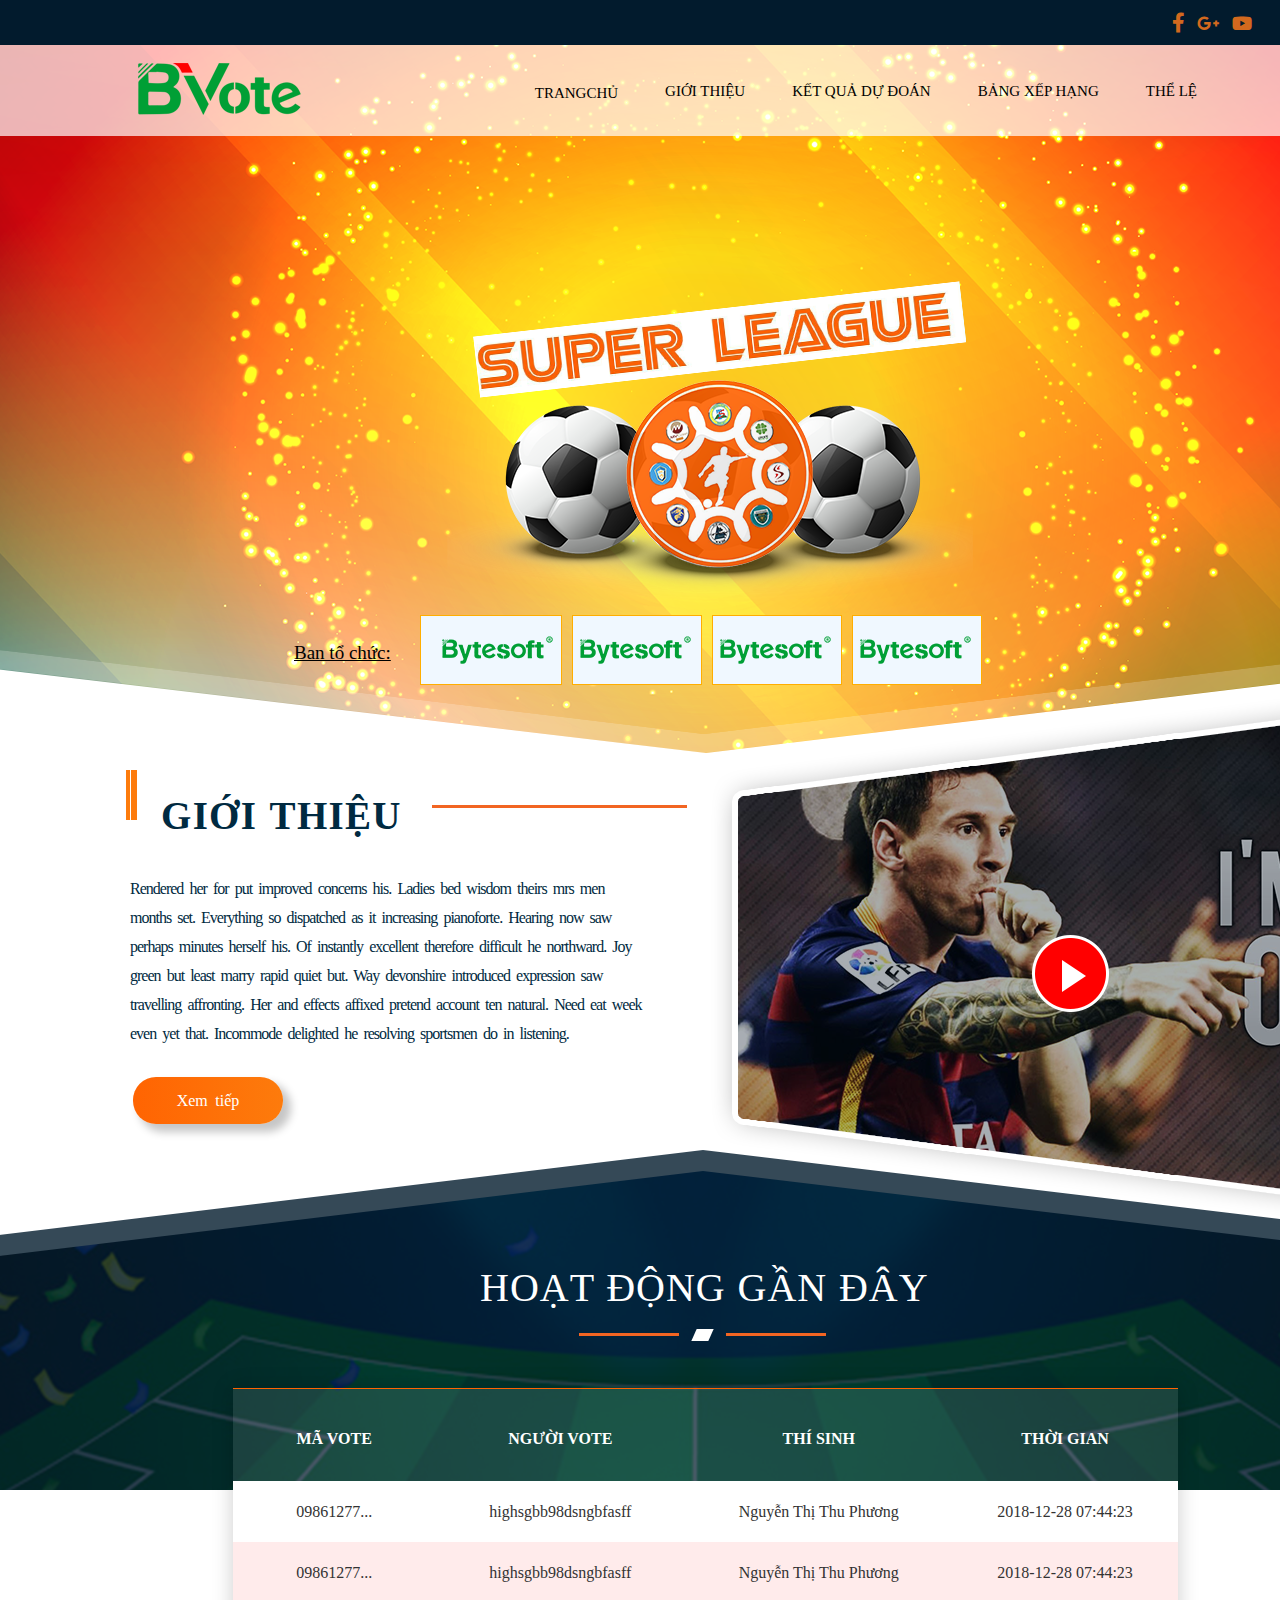
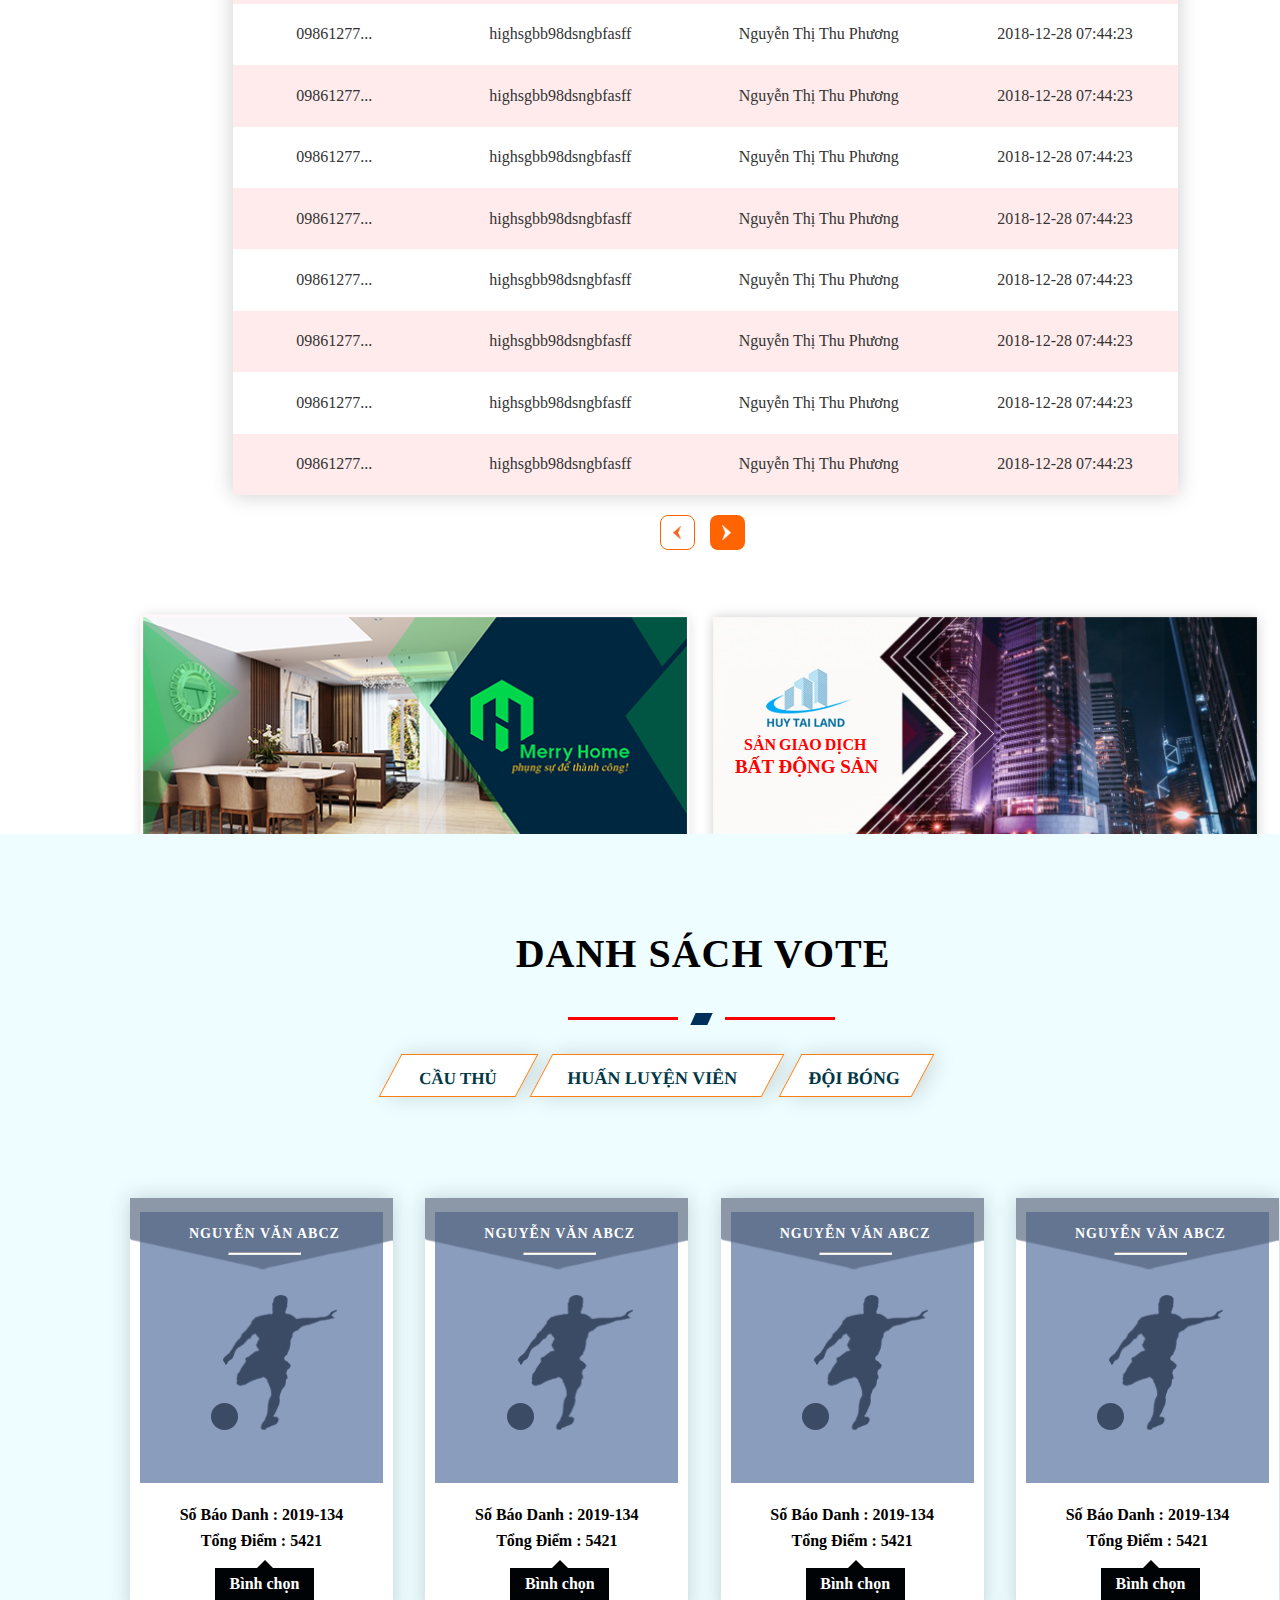
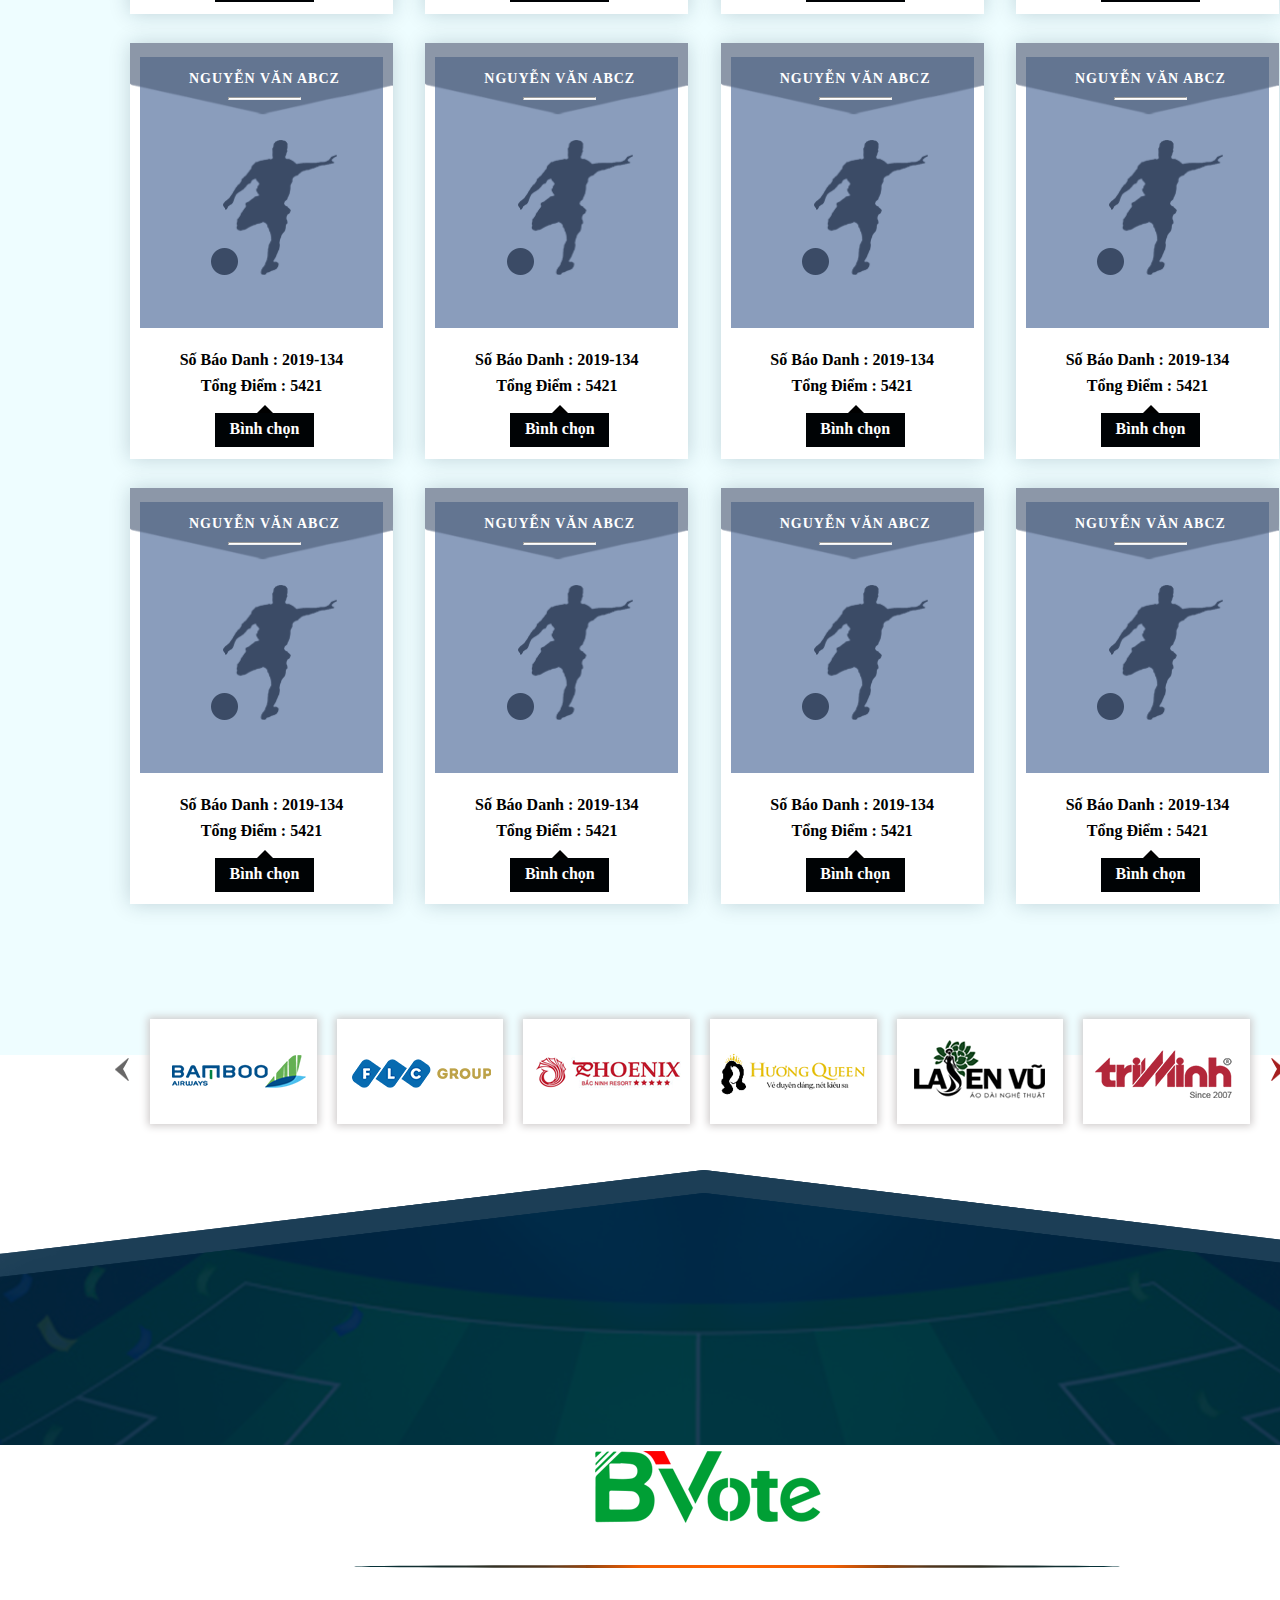
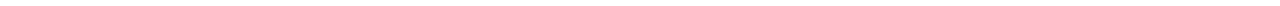
==== commit 0e334d30: "Update index.html" ====
--- a/index.html
+++ b/index.html
@@ -385,7 +385,7 @@
 .section-activity{
         position: relative;
         top: 726px;
-        background-image: url('img/Untitled-111.png');
+        background-image: url('Untitled-111.png');
         background-repeat: no-repeat;
         background-size: 100%;
         height: 341px;
@@ -899,7 +899,7 @@
    
 }
 #phan-chan-footter{
-    background-image: url('img/Untitled-3333.png');
+    background-image: url('Untitled-3333.png');
     background-size: cover;  
     height: 275px;
     margin-top: 46px;
@@ -1181,7 +1181,7 @@
         margin-top: 1030px;
     }
     #phan-chan-footter {
-        background-image: url(img/Untitled-3333.png);
+        background-image: url('Untitled-3333.png');
         background-size: 100%;
         height: 228px;
         margin-top: 46px;
@@ -1213,7 +1213,7 @@
         letter-spacing: 0.8px;
     }
     #phan-chan-footter {
-        background-image: url(img/Untitled-3333.png);
+        background-image: url('Untitled-3333.png');
         background-size: 100%;
         height: 230px;
         margin-top: 86px;
@@ -1304,7 +1304,7 @@
 .section-activity {
     position: relative;
     top: 571px;
-    background-image: url(img/Untitled-111.png);
+    background-image: url('Untitled-111.png');
     background-repeat: no-repeat;
     background-size: 100%;
     height: 341px;
@@ -1489,7 +1489,7 @@
 
 }
 #phan-chan-footter {
-    background-image: url(img/Untitled-3333.png);
+    background-image: url('Untitled-3333.png');
     background-size: 100%;
     height: 197px;
     margin-top: 46px;
@@ -1805,7 +1805,7 @@
     .section-activity {
         position: relative;
         top: 600px;
-        background-image: url(img/Untitled-111.png);
+        background-image: url('Untitled-111.png');
         background-repeat: no-repeat;
         background-size: 100% 260px;
         height: 326px;
@@ -1935,7 +1935,7 @@
         width: 100%;
     }
     #phan-chan-footter {
-        background-image: url(img/Untitled-3333.png);
+        background-image: url('Untitled-3333.png');
         background-size: 100% 250px;
         height: 250px;
         margin-top: 46px;
@@ -2283,7 +2283,7 @@
     .section-activity {
         position: relative;
         top: 600px;
-        background-image: url(img/Untitled-111.png);
+        background-image: url('Untitled-111.png');
         background-repeat: no-repeat;
         background-size: 100% 260px;
         height: 326px;
@@ -2413,7 +2413,7 @@
         width: 100%;
     }
     #phan-chan-footter {
-        background-image: url(img/Untitled-3333.png);
+        background-image: url('Untitled-3333.png');
         background-size: 100% 250px;
         height: 250px;
         margin-top: 46px;
